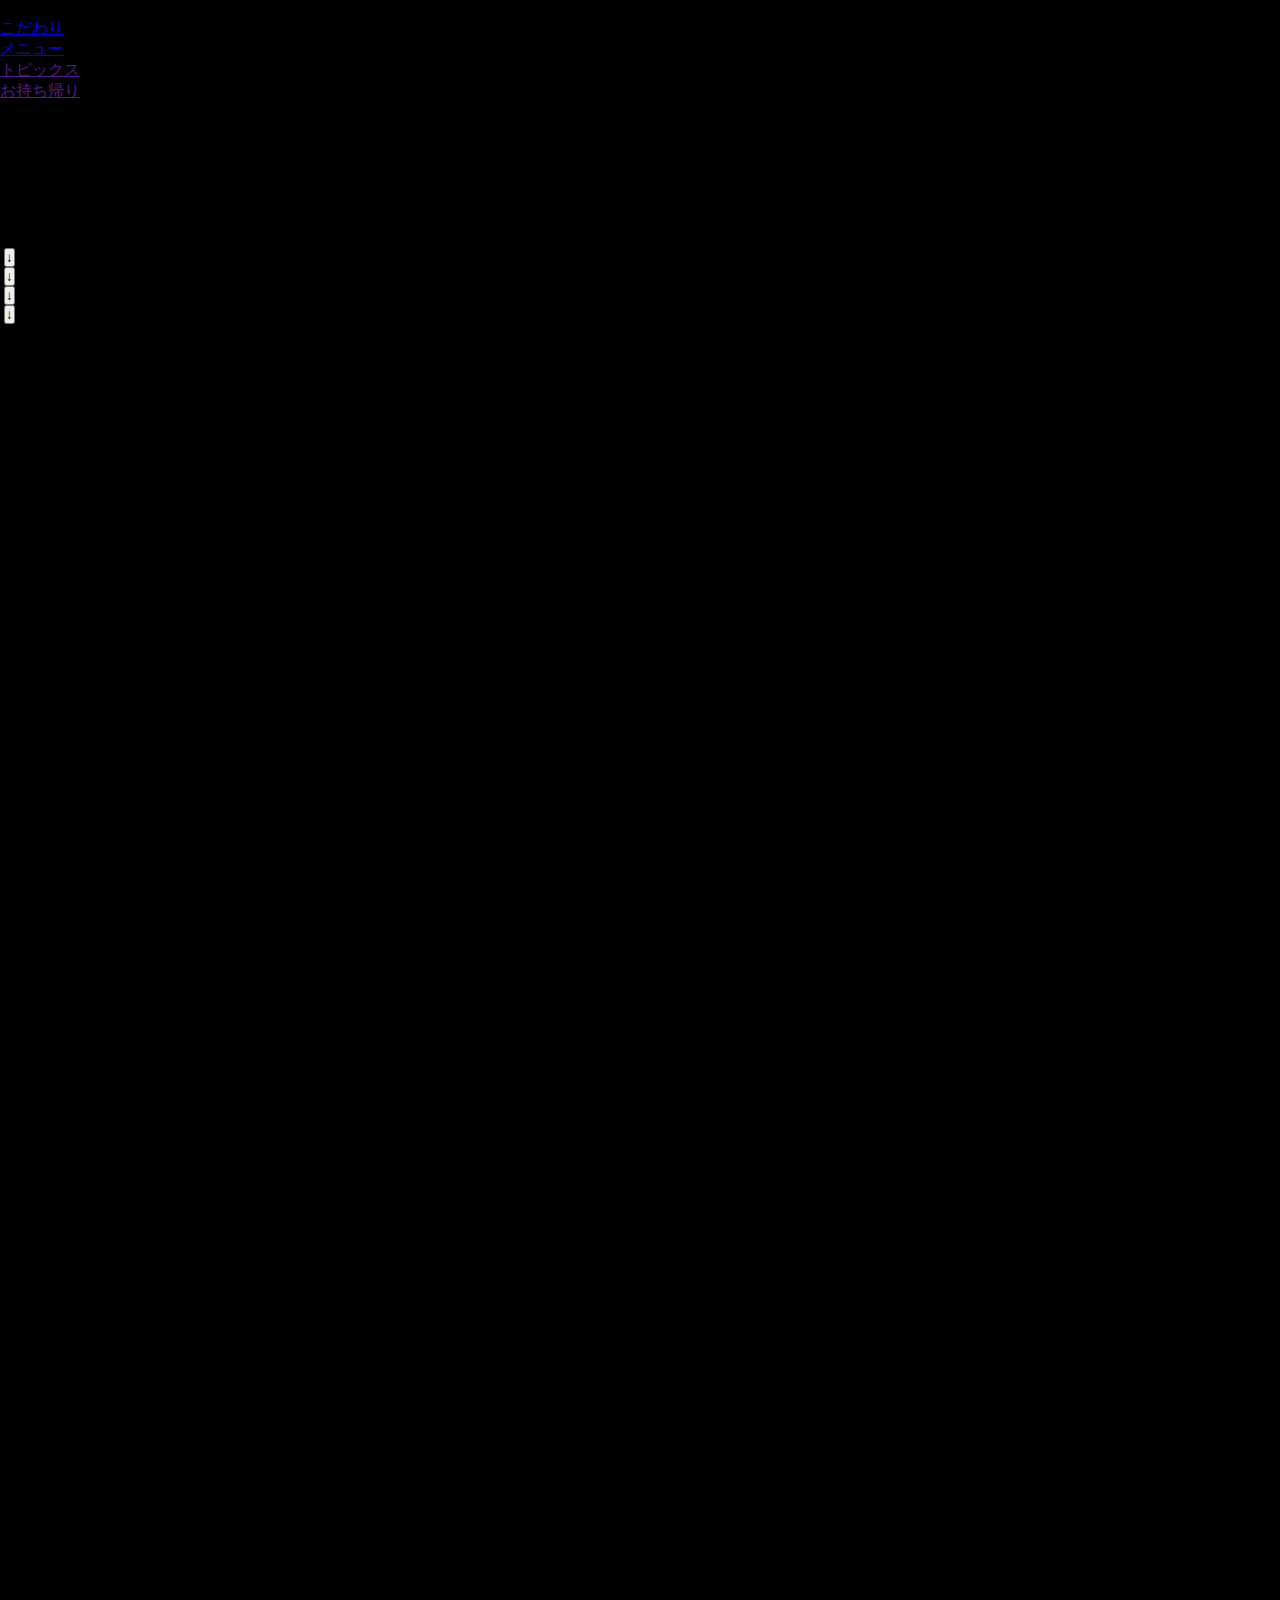
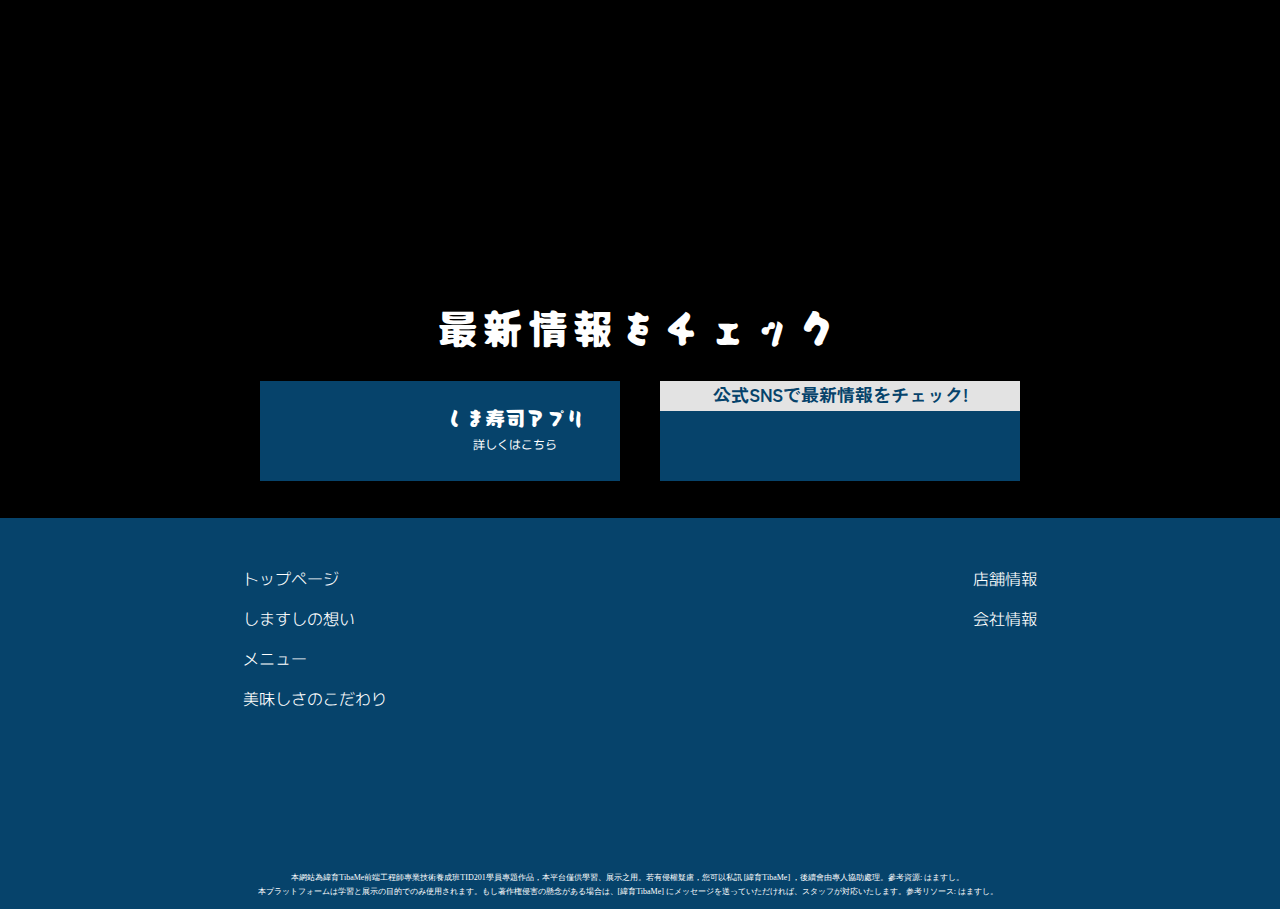
==== about.html @ 6aa6ba9a "更新所有頁面footer" ====
<!DOCTYPE html>
<html lang="en">
  <head>
    <style>
      body {
        background-color: #000000;
      }
    </style>
    <link rel="stylesheet" href="./css/header.css" />
    <link rel="stylesheet" href="./css/footer.css" />
    <link rel="stylesheet" href="./css/about.css" />

    <link rel="preconnect" href="https://fonts.googleapis.com" />
    <link rel="preconnect" href="https://fonts.gstatic.com" crossorigin />
    <link
      href="https://fonts.googleapis.com/css2?family=Potta+One&display=swap"
      rel="stylesheet"
    />
    <link rel="preconnect" href="https://fonts.googleapis.com" />
    <link rel="preconnect" href="https://fonts.gstatic.com" crossorigin />
    <link
      href="https://fonts.googleapis.com/css2?family=Murecho:wght@300&family=Zen+Kaku+Gothic+Antique:wght@300;400;700;900&display=swap"
      rel="stylesheet"
    />
    <script src="./js/jquery-3.7.1.js"></script>
    <script src="./js/script.js"></script>
    <meta charset="UTF-8" />
    <meta name="viewport" content="width=device-width, initial-scale=1.0" />
    <title>Simasushi_about</title>
  </head>
  <body>
    <header>
      <nav>
        <div class="leftNav">
          <a href="./index.html" class="logo">
            <img src="./assets/logo/logo.jpg" alt="" width="85px" />
          </a>
          <ul>
            <a href="./about.html"> <li>こだわり</li></a>
            <a href="./menu.html"> <li>メニュー</li></a>
            <a href=""><li>トピックス</li></a>
            <a href=""><li>お持ち帰り</li></a>
          </ul>
        </div>
        <div class="rightNav">
          <ul>
            <li>問い合わせ</li>
            <li>採用情報</li>
          </ul>
        </div>
      </nav>
    </header>
    <!-- --------------header---------------- -->
    <!-- --------------mainImg---------------- -->

    <div class="mainImg">
      <div class="wrapper">
        <div class="mainImgContent">
          <div class="h3">選んだ一品を<br />じっくり味わえます</div>
        </div>
        <img src="./assets/kodawari/main1.png" alt="" class="img1" />
        <img src="./assets/kodawari/main2.png" alt="" class="img2" />
        <img src="./assets/kodawari/main3.png" alt="" class="img3" />
        <img src="./assets/kodawari/main4.png" alt="" class="img4" />
        <img src="./assets/kodawari/main5.png" alt="" class="img5" />
      </div>
    </div>

    <!-- --------------kodawari---------------- -->

    <div class="korawari">
      <div class="wrapper">
        <h1>しますしのこだわり</h1>

        <div class="korawariContainer">
          <div class="fourBox">
            <div class="buttonDown">
              <img
                src="./assets/index/sec4_1.png"
                alt=""
                class="tennaicyouri"
              />
              <button>↓</button>
            </div>
            <div class="buttonDown">
              <img src="./assets/index/sec4_2.png" alt="" class="neta" />
              <button>↓</button>
            </div>
            <div class="buttonDown">
              <img src="./assets/index/sec4_3.png" alt="" class="syari" />
              <button>↓</button>
            </div>
            <div class="buttonDown">
              <img src="./assets/index/sec4_4.png" alt="" class="syouyu" />
              <button>↓</button>
            </div>
          </div>
        </div>
      </div>
    </div>

    <!-- --------------introduction---------------- -->

    <div class="introduction">
      <h1>ネタ</h1>
      <div class="introductionSec1">
        <div class="introductionNeta">
          <video src="./assets/kodawari/maguro.mp4" muted autoplay loop></video>
          <div class="netaContainer">
            <div class="netaContent">
              <h4>絶妙な舌触りと濃厚な旨味！</h4>
              <p>
                はま寿司のまぐろは主に40kg以上の天然素材を使用。<br />そのとろりとした絶妙な舌触りと濃厚な旨味は、はま寿司自慢のネタです。<br />海水と同じ塩分濃度の水でじっくり解凍することで旨味を逃しません。<br />まぐろ本来の味をさらに際立たせ、お客さまに存分に味わっていただける<br />よう、
                ご提供するまでの工程でさまざまな工夫を凝らしています。
              </p>
            </div>
            <img
              src="./assets/kodawari/sec2_maguro.png"
              alt=""
              class="maguro"
            />
            <img
              src="./assets/kodawari/sec2_contentBg.png"
              alt=""
              class="pattenBg"
            />
          </div>
        </div>
      </div>

      <div class="introductionSec2">
        <div class="introductionNeta2">
          <video src="./assets/kodawari/salmon.mp4" muted autoplay loop></video>
          <div class="netaContainer2">
            <div class="netaContent2">
              <h4>鮮度抜群のサーモンピンクが食欲をそそる</h4>
              <p>
                大型で脂乗りの良いアトランティックサーモンは看板ネタの一つ。鮮やかな身は、口に含むと舌の上でとろけるかのようになめらか。はま寿司では旨味を逃さないよう氷水解凍した身を毎日店内で1枚ずつカットすることで、お客さまにサーモン特有のコクと旨味を存分にお楽しみいただけるよう努めています。
              </p>
            </div>
            <img src="./assets/kodawari/sec2_samon.png" alt="" class="samon" />
            <img
              src="./assets/kodawari/sec2_contentBg2.png"
              alt=""
              class="pattenBg"
            />
          </div>
        </div>
      </div>
    </div>

    <!-- --------------introduction2--------------- -->

    <div class="introduction2">
      <h1>シャリ</h1>
      <div class="introductionSyari">
        <video src="./assets/kodawari/shari.mp4" muted autoplay loop></video>
        <div class="syariContainer">
          <div class="syariContent">
            <p>
              しま寿司のシャリは100％国産米を使用。北海道産昆布と一緒にふっくら炊き上げたごはんに、シャリに良く合う米酢と、熟成酒粕を使用した粕酢など３種の酢をブレンド。まるでシルクのようにつややかで、一粒一粒がピンと立ったはま寿司特製シャリのできあがりです。各店舗ではお客さまにいつでも最高のお寿司をご賞味いただけるよう、１日3回ほどに分けてシャリを用意しています。
            </p>
          </div>
          <img
            src="./assets/kodawari/sec2_contentBg3.png"
            alt=""
            class="syariBg"
          />
        </div>
      </div>
    </div>

    <div class="introduction2">
      <h1>厳選醤油</h1>
      <div class="introductionSyari">
        <video src="./assets/kodawari/soysouce.mp4" muted autoplay loop></video>
        <div class="syariContainer">
          <div class="syariContent">
            <p>
              ひとつのネタが持つ多彩な味の広がりを、お客さまの好みやその日の気分に合わせて楽しんでいただきたい。
              そんな思いから、はま寿司では選べる５種類の醤油をご用意。創業120年を超える老舗醤油メーカー〈サンビシ〉によって、お寿司の味をより一層引き立てるために醸造された特別な醤油です。
            </p>
          </div>
          <img
            src="./assets/kodawari/sec2_contentBg4.png"
            alt=""
            class="syariBg"
          />
        </div>
      </div>
    </div>

    <!-- --------------cookInStore---------------- -->

    <div class="cookInStore">
      <h1>店内調理</h1>
      <div class="cookInStoreContainer">
        <div class="cutAndFireSec">
          <div class="cut">
            <div class="title">
              <div class="titleContent">店内切り</div>
              <img
                src="./assets/kodawari/sec3_h1Box.png"
                alt=""
                class="cuttitle"
              />
            </div>
            <img src="./assets/kodawari/cyouriBg.png" alt="" class="cutBg" />
            <div class="cutContent">
              鮮度を損なわないために、素材は店内でカット。また、素材ごとに厚さを変えることで、それぞれのネタを最もおいしく味わえるよう工夫しています。
            </div>
          </div>

          <div class="fire">
            <div class="title">
              <div class="titleContent">店内炙り</div>
              <img
                src="./assets/kodawari/sec3_h1Box.png"
                alt=""
                class="firetitle"
              />
            </div>
            <img src="./assets/kodawari/cyouriBg.png" alt="" class="fireBg" />
            <div class="fireContent">
              ネタを火であぶることで風味を加える「炙り」も、はま寿司では店内で。2秒～8秒と、各ネタに最適な炙り時間を1秒単位で定めています。
            </div>
          </div>
        </div>

        <div class="steamAndFriedSec">
          <div class="steam">
            <div class="title">
              <div class="titleContent">店内蒸し</div>
              <img
                src="./assets/kodawari/sec3_h1Box.png"
                alt=""
                class="steamtitle"
              />
            </div>
            <img src="./assets/kodawari/cyouriBg.png" alt="" class="steamBg" />
            <div class="steamContent">
              お寿司のお供にぴったりの茶わん蒸しもはま寿司では店内で調理。一つひとつ店内で蒸しているので、いつでもできたての味をお楽しみいただけます。
            </div>
          </div>

          <div class="fried">
            <div class="title">
              <div class="titleContent">店内揚げ</div>
              <img
                src="./assets/kodawari/sec3_h1Box.png"
                alt=""
                class="friedtitle"
              />
            </div>
            <img src="./assets/kodawari/cyouriBg.png" alt="" class="friedBg" />
            <div class="friedContent">
              にぎりだけでなく、うどん・そばのトッピングとして人気の天ぷらも衣作りから店内調理。黄金色の衣とサクッとした食感はできたての証です。
            </div>
          </div>
        </div>
      </div>
    </div>

    <!-- --------------finalImg---------------- -->

    <div class="final">
      <div class="finalBox">
        <div class="finalContent">
          <p>
            お客さまの笑顔のために。<br />しま寿司は今日も全国のお店で、<br />おいしさへの取り組みを続けています。<br />皆さまのご来店をお待ちしています。
          </p>
        </div>
      </div>
    </div>

    <!-- --------------footer---------------- -->

    <div class="newsCheck">
      <h1>最新情報をチェック</h1>
      <div class="container">
        <div class="leftBox">
          <img src="./assets/footer/phone.png" alt="" />
          <p>
            しま寿司アプリ<span style="font-size: 12px; font-family: Murecho"
              ><br />
              詳しくはこちら</span
            >
          </p>
        </div>
        <div class="rightBox">
          <h2>公式SNSで最新情報をチェック!</h2>
          <div class="img">
            <img src="./assets/footer/icon_twitter.png" alt="" />
            <img src="./assets/footer/icon_instagram.png" alt="" />
            <img src="./assets/footer/icon_youtube.png" alt="" />
          </div>
        </div>
      </div>
    </div>

    <footer>
      <div class="imgLeft">
        <img src="./assets/footer/patten_1020px_left.png" alt="" />
      </div>
      <div class="imgRight">
        <img src="./assets/footer/patten_1020px_right.png" alt="" />
      </div>
      <div class="bgImg"></div>
      <div class="container">
        <div class="contentLeft">
          <ul>
            <li>トップページ</li>
            <li>しますしの想い</li>
            <li>メニュー</li>
            <li>美味しさのこだわり</li>
          </ul>
        </div>
        <div class="contentRight">
          <ul>
            <li>店舗情報</li>
            <li>会社情報</li>
          </ul>
          <div class="goToTop">
            <img src="./assets/footer/go to top_1small.png" alt="" />
            <img src="./assets/footer/go to top_2small.png" alt="" />
          </div>
        </div>
      </div>

      <div class="copyright">
        <p>
          本網站為緯育TibaMe前端工程師專業技術養成班TID201學員專題作品，本平台僅供學習、展示之用。若有侵權疑慮，您可以私訊
          [緯育TibaMe] ，後續會由專人協助處理。參考資源: はますし。<br />
          本プラットフォームは学習と展示の目的でのみ使用されます。もし著作権侵害の懸念がある場合は、[緯育TibaMe]
          にメッセージを送っていただければ、スタッフが対応いたします。参考リソース:
          はますし。
        </p>
      </div>
    </footer>
  </body>
</html>
---- css/footer.css ----
* {
  padding: 0;
  margin: 0;
  box-sizing: border-box;
}
ul li {
  list-style: none;
}

footer {
  background-color: #06436b;
  display: flex;
  flex-direction: column;
  align-items: center;
  width: 100%;
  height: 391px;
  position: relative;
  margin-top: 20px;
  overflow: hidden;
}

.copyright {
  color: #fff;
  text-align: center;
  font-family: "Noto Sans";
  font-size: 8px;
  font-style: normal;
  font-weight: 400;
  line-height: 14px;
  display: flex;
  margin-top: auto;
  margin-bottom: 10px;
  min-width: 800px;
  margin-left: 35px;
}
footer .container {
  display: flex;
  justify-content: space-between;
  width: 62%;
  min-width: 700px;
  height: 240px;
  margin-top: 40px;
  /* background-color: #a4a4a4; */
  color: #fff;
  font-family: "Murecho", sans-serif;
  font-optical-sizing: auto;
  font-weight: 300;
  font-style: normal;
  line-height: 250%;
}

.imgLeft,
.imgRight {
  position: absolute;
  top: 0px;
  z-index: 2;
  transition: transform 1s ease;
}

.imgLeft {
  left: -4%;
}
.imgRight {
  right: -4%;
}

.imgLeft img,
.imgRight img {
  width: 520px;
}

.bgImg {
  background-image: url(../assets/footer/footer\ logo.png);
  width: 100%;
  height: 391px;
  background-position: center;
  background-repeat: no-repeat;
  background-size: cover;
  position: absolute;
  /* top: -10px; */
  z-index: 1;
}
.goToTop img {
  width: 202px;
  /* height: 167px; */
  z-index: 1;
  position: absolute;
  top: 35%;
  left: 66%;
}
.newsCheck {
  width: 800px;
  height: 220px;
  /* background-color: #989898; */
  margin: auto;
  display: flex;
  flex-direction: column;
  align-items: center;
  color: #fff;
  font-family: "Potta One";
  z-index: 500;
}
.newsCheck h1 {
  color: #ffffff;
  font-family: "Potta One";
  font-size: 40px;
  font-style: normal;
  font-weight: 400;
  letter-spacing: 4.8px;
  margin-top: 20px;
  margin-bottom: 5px;
  z-index: 500;
}
.newsCheck .container {
  width: 800px;
  display: flex;
  justify-content: space-around;
  margin-top: 20px;
  z-index: 500;
}
.newsCheck .leftBox {
  width: 360px;
  height: 100px;
  display: flex;
  justify-content: end;

  background-color: #06436b;
  position: relative;
}
.newsCheck .leftBox p {
  font-size: 20px;
  margin: auto;
  margin-left: 185px;
  text-align: center;
  line-height: 100%;
  font-family: "Potta One";
}
.newsCheck .leftBox img {
  width: 110px;
  position: absolute;
  bottom: 0;
  left: 40px;
}
.newsCheck .rightBox {
  width: 360px;
  height: 100px;
  display: flex;
  flex-direction: column;
  background-color: #06436b;
  font-size: 12px;
  font-family: "Zen Kaku Gothic Antique", sans-serif;
  font-weight: 300;
  font-style: normal;
}
.newsCheck .rightBox h2 {
  background-color: #e3e3e3;
  width: 100%;
  height: 30px;
  color: #06436b;
  text-align: center;
}
.newsCheck .rightBox .img {
  margin: auto;
}
.newsCheck .rightBox .img img {
  margin: 10px;
  width: 50px;
}
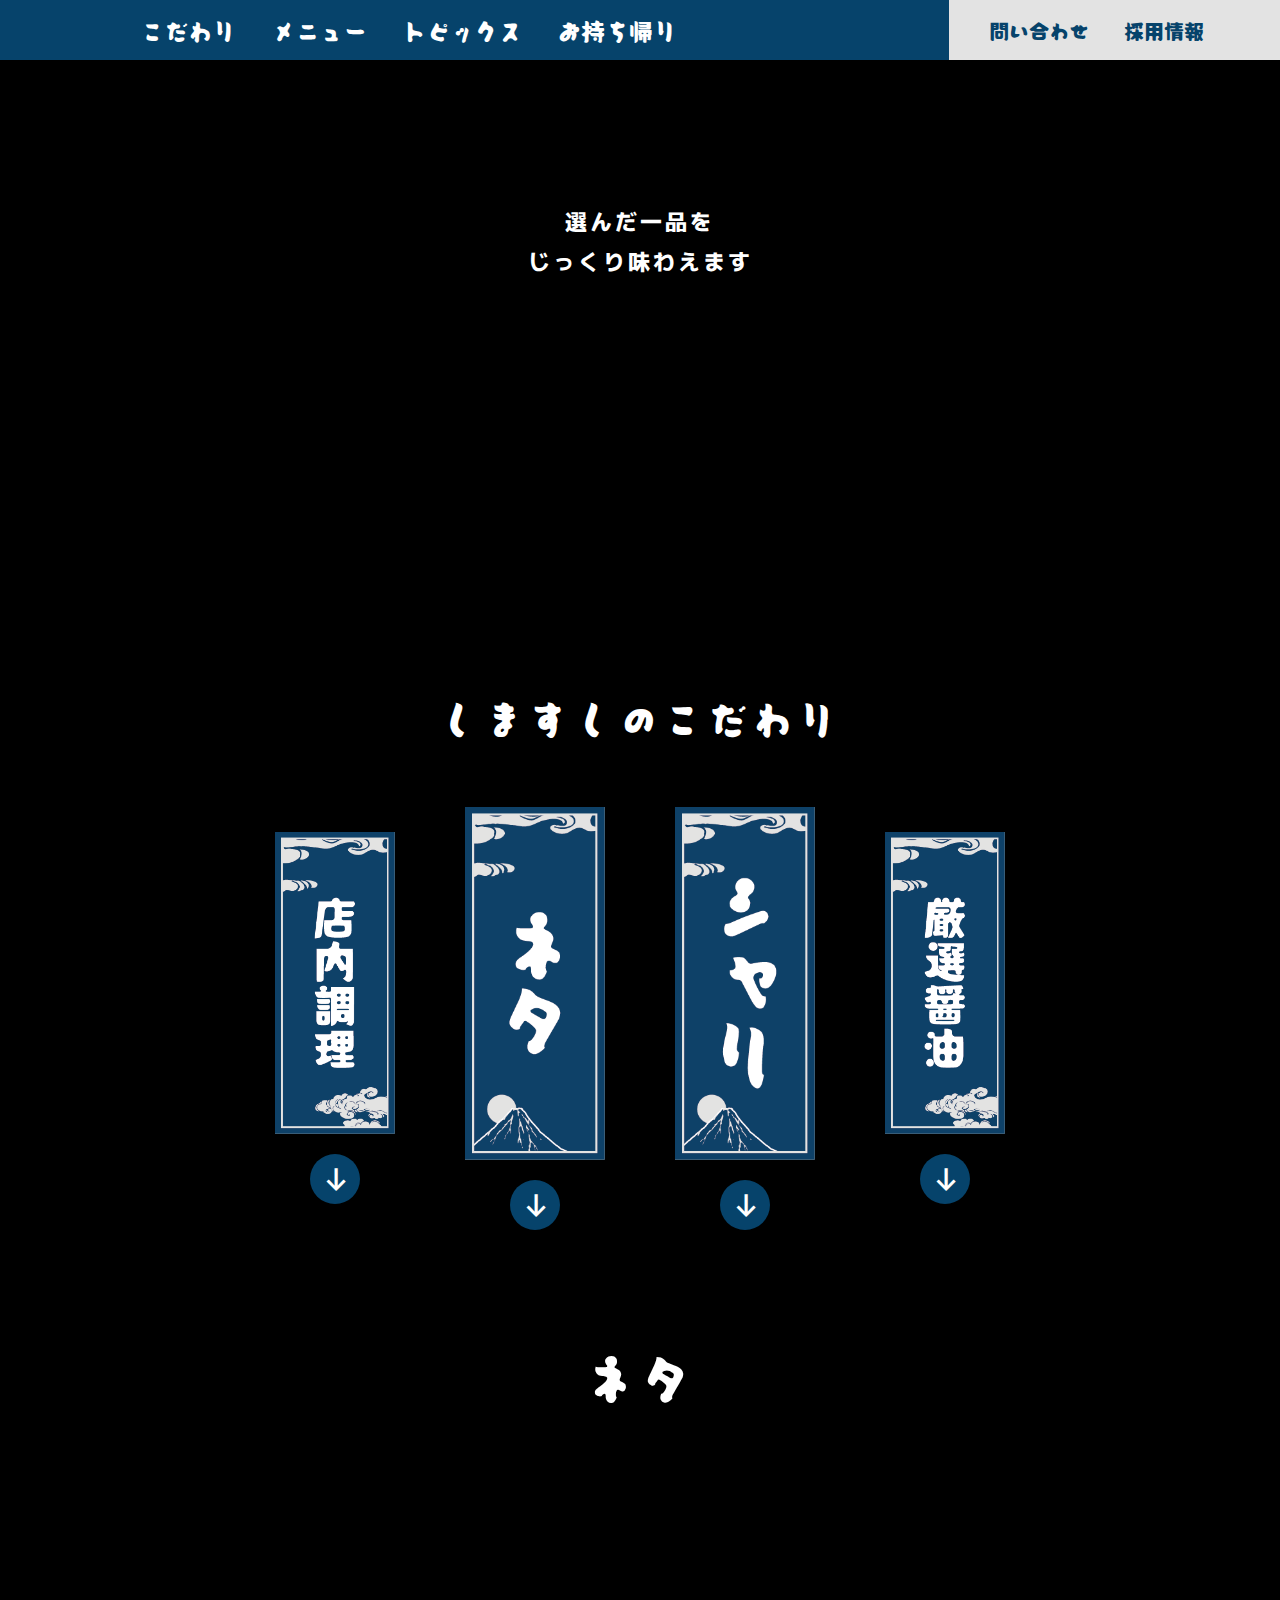
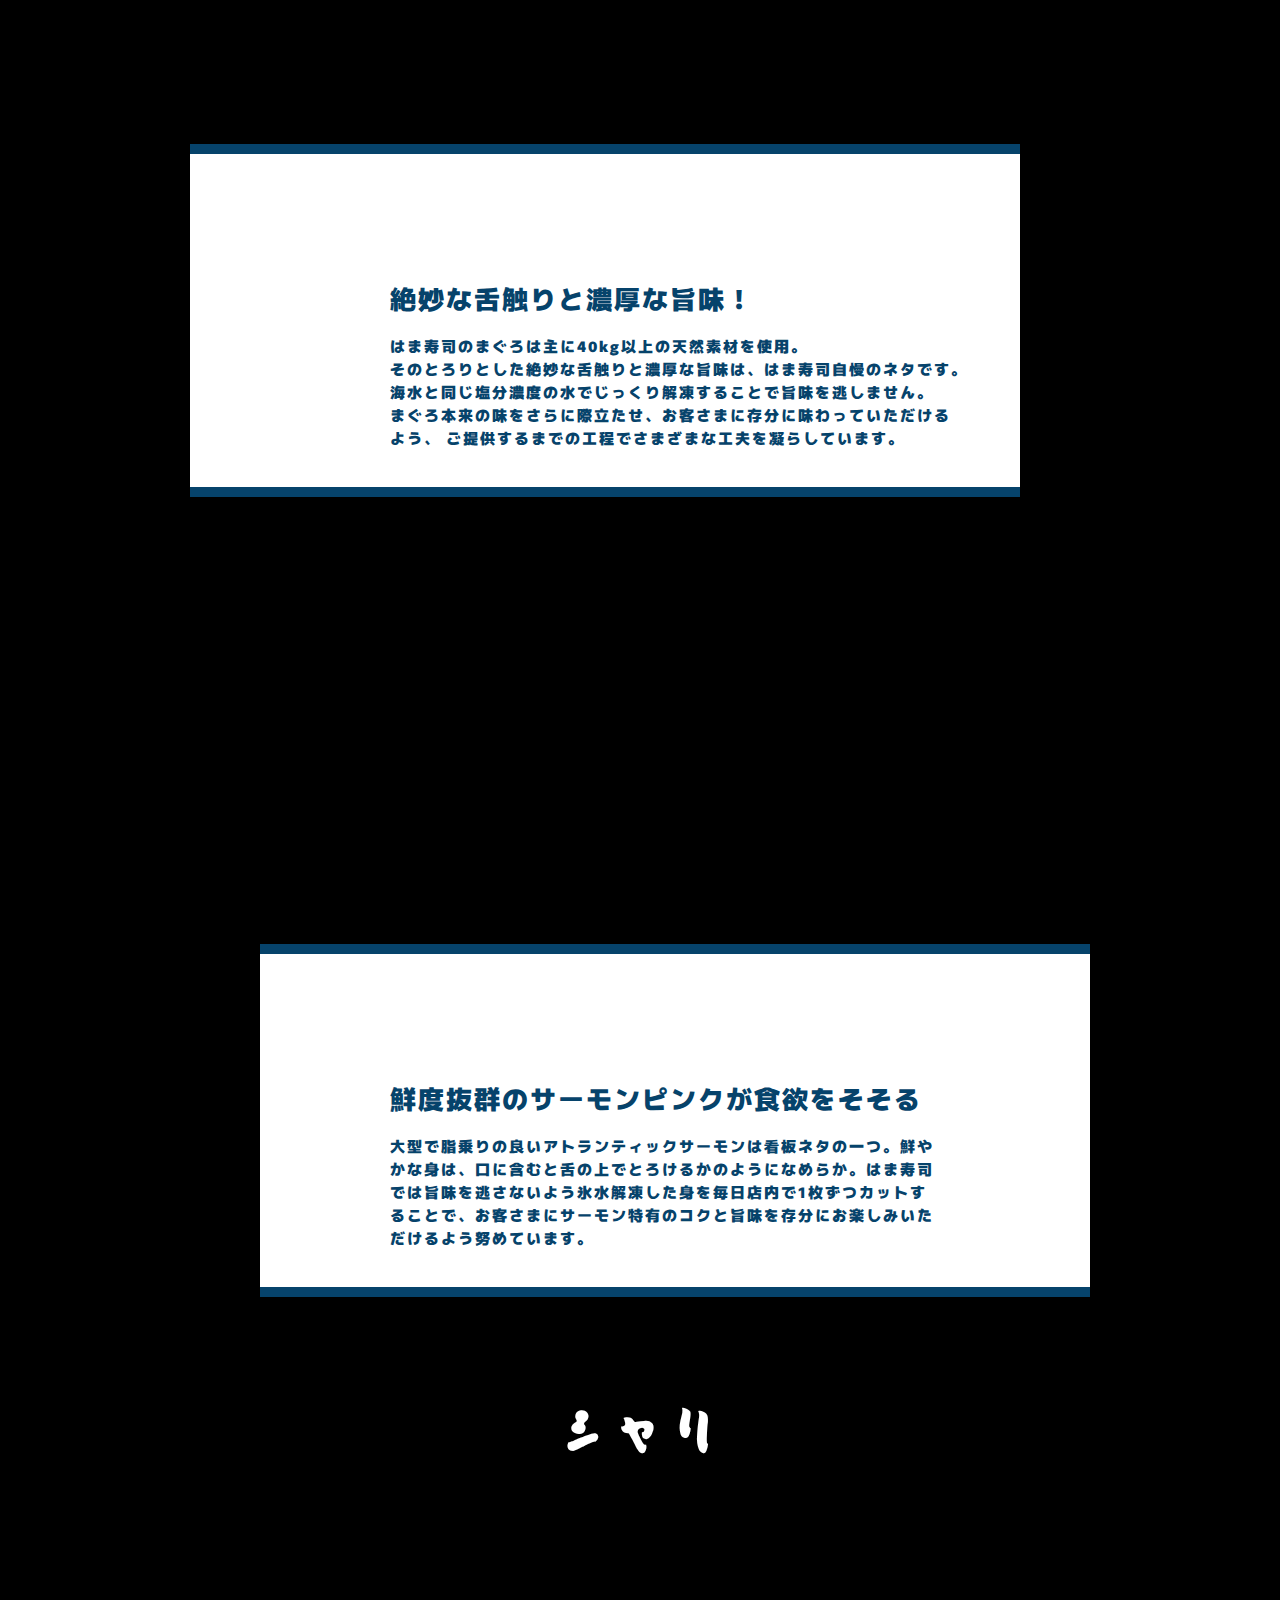
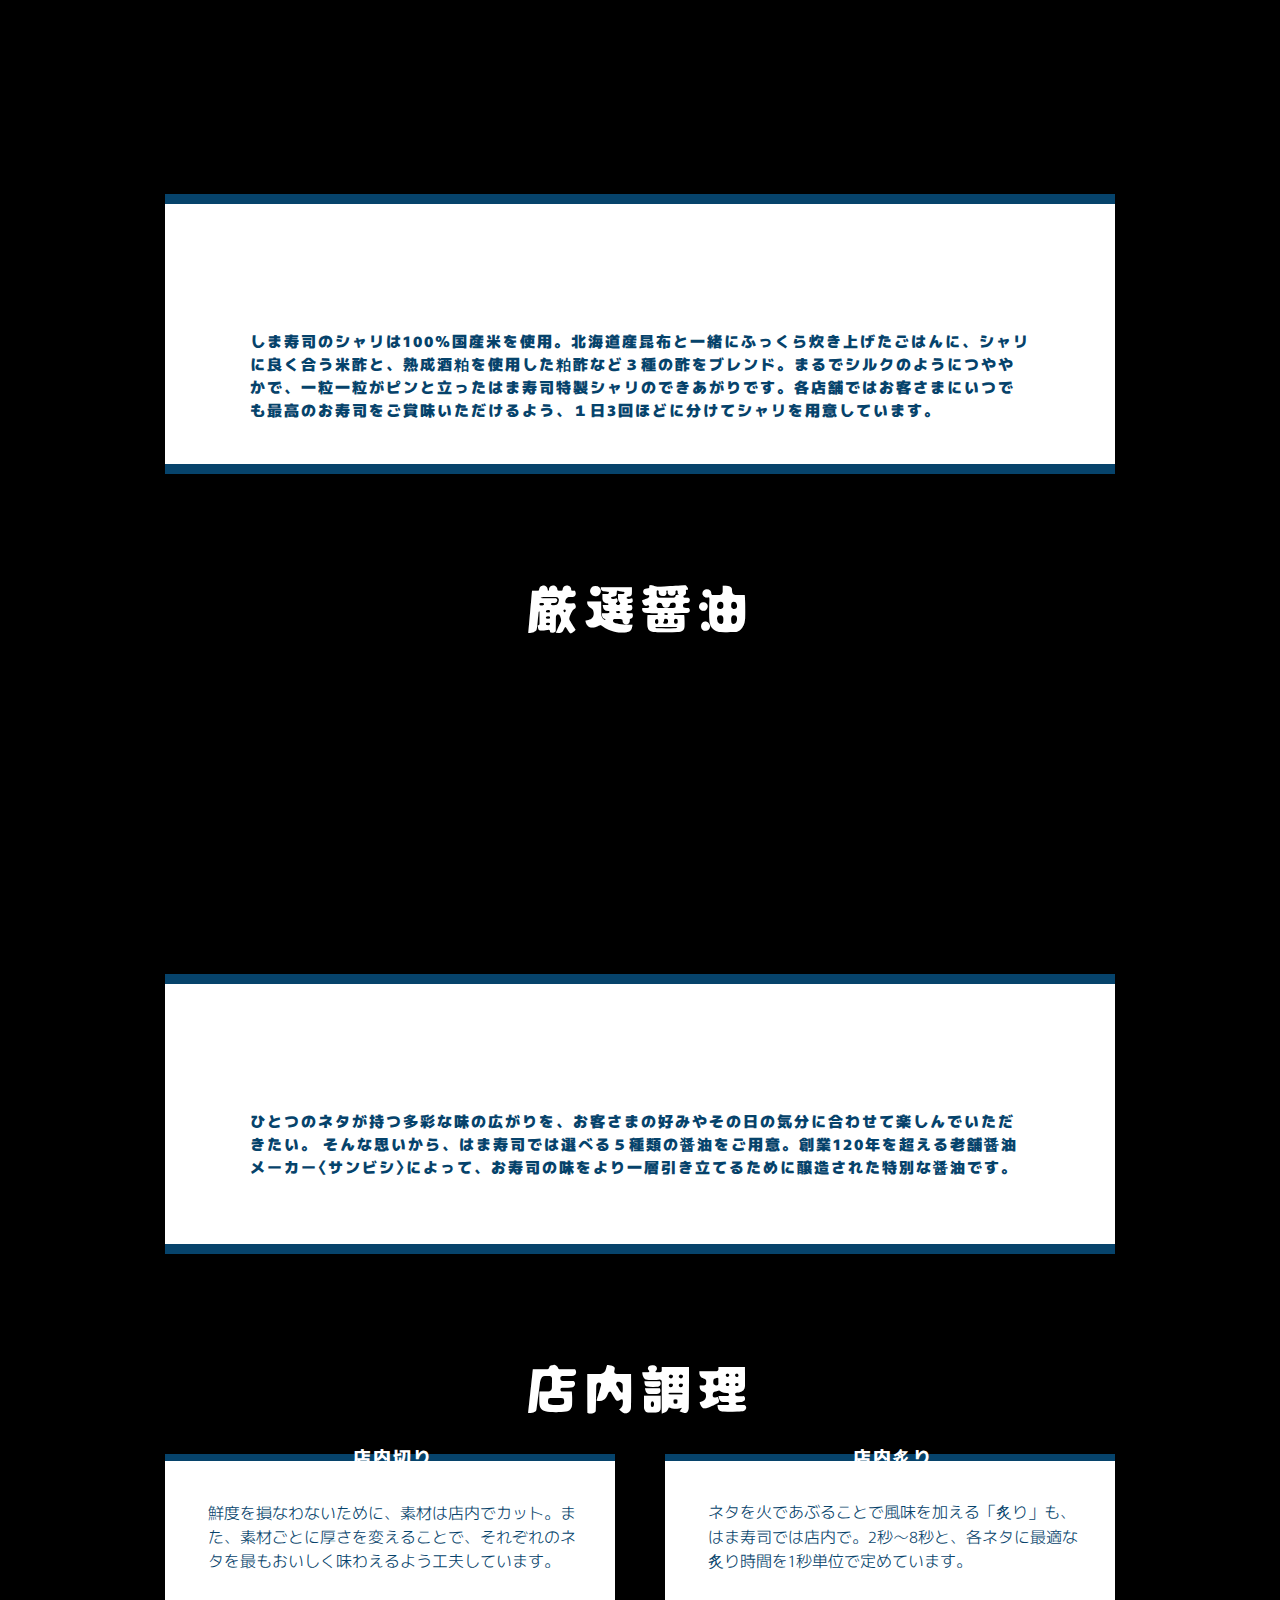
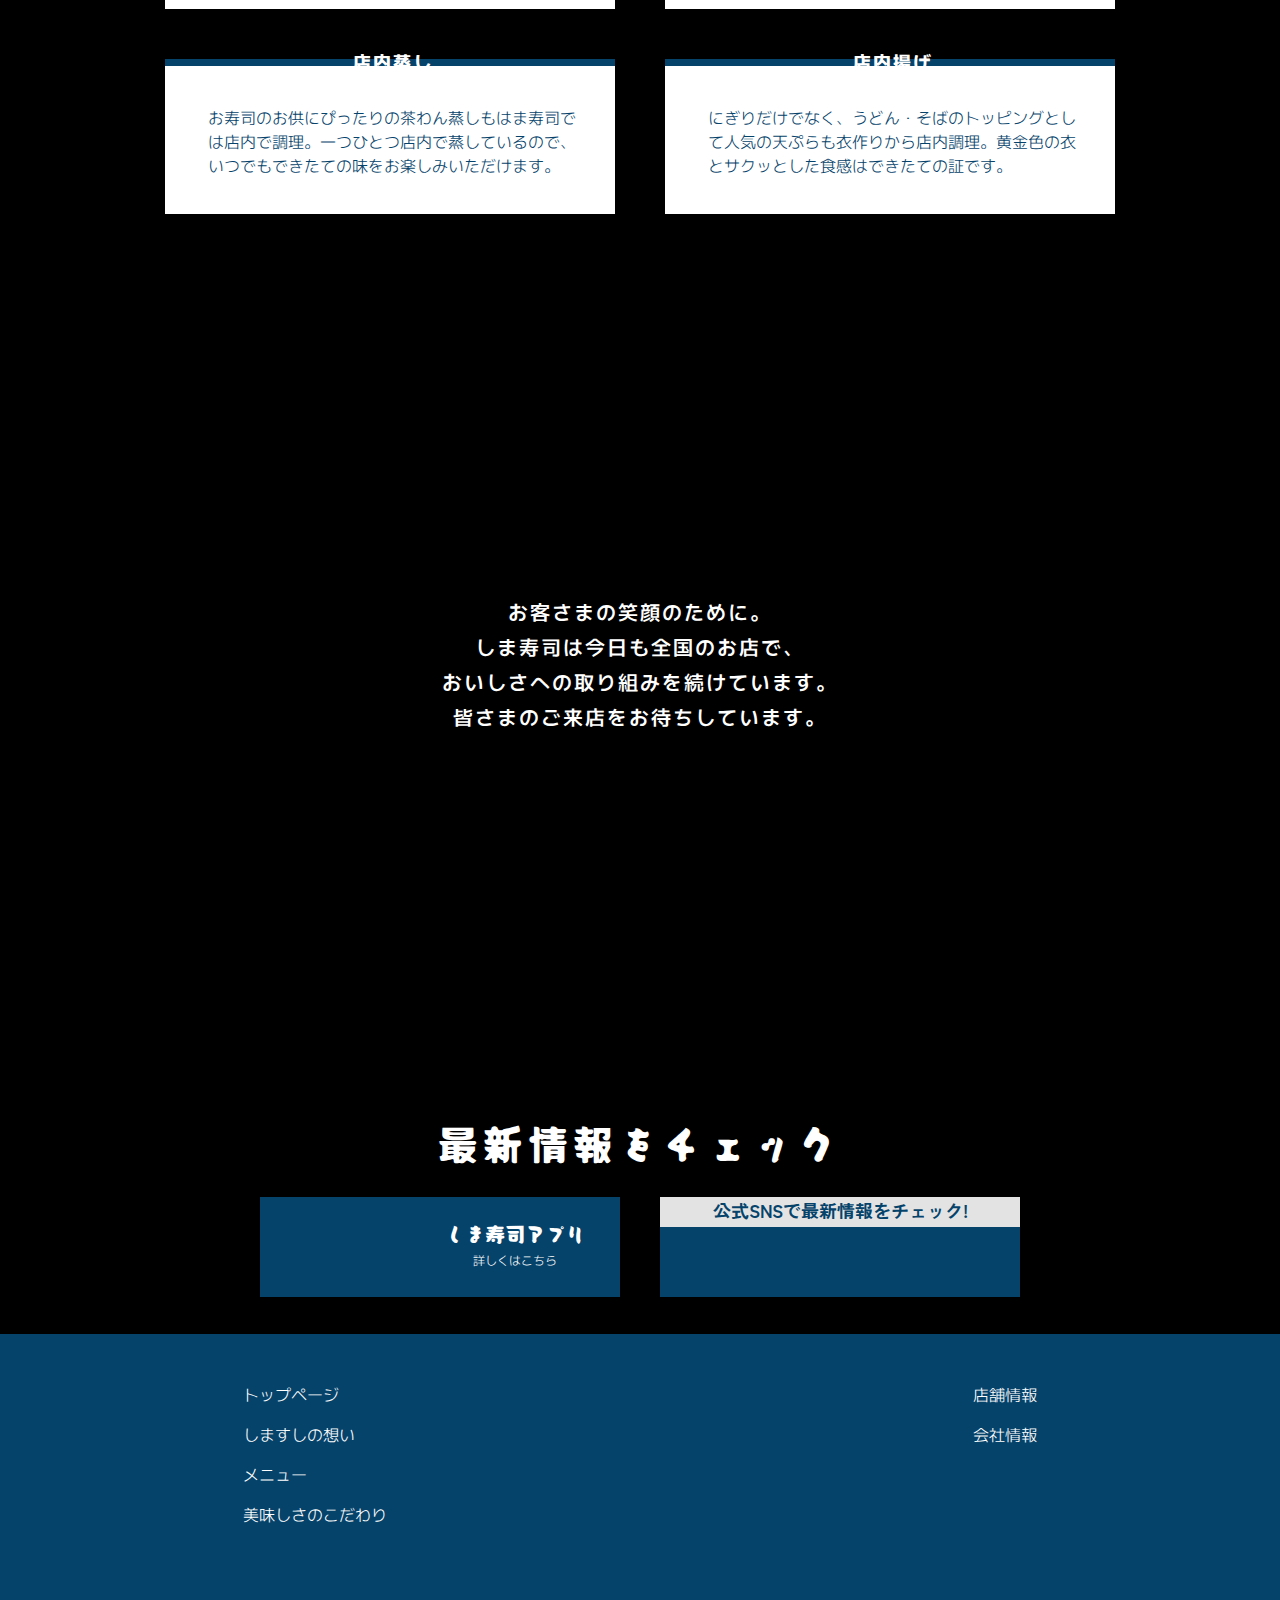
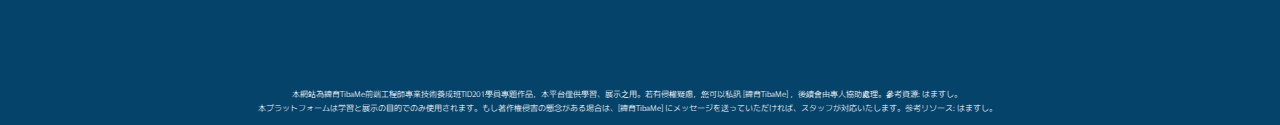
==== commit 8b4fe603: "新增首頁hover效果" ====
--- a/about.html
+++ b/about.html
@@ -95,6 +95,28 @@
               <button>↓</button>
             </div>
           </div>
+          <div class="fourBox hover">
+            <div class="buttonDown">
+              <img
+                src="./assets/index/sec4_1_hover.png"
+                alt=""
+                class="tennaicyouri"
+              />
+            </div>
+            <div class="buttonDown">
+              <img src="./assets/index/sec4_2_hover.png" alt="" class="neta" />
+            </div>
+            <div class="buttonDown">
+              <img src="./assets/index/sec4_3_hover.png" alt="" class="syari" />
+            </div>
+            <div class="buttonDown">
+              <img
+                src="./assets/index/sec4_4_hover.png"
+                alt=""
+                class="syouyu"
+              />
+            </div>
+          </div>
         </div>
       </div>
     </div>
--- a/css/header.css
+++ b/css/header.css
@@ -0,0 +1,92 @@
+* {
+  padding: 0;
+  margin: 0;
+  box-sizing: border-box;
+}
+header {
+  display: flex;
+
+  /* background-color: #06436b; */
+}
+a {
+  text-decoration: none;
+  color: inherit;
+
+  margin: 0;
+  padding: 0;
+}
+
+nav {
+  display: flex;
+  width: 100%;
+  height: 60px;
+  /* max-width: 1200px; */
+  margin: auto;
+}
+.leftNav {
+  background-color: #06436b;
+  flex: 267;
+  display: flex; /* 使用 Flexbox 來居中內容 */
+  align-items: center; /* 垂直居中 */
+  /* justify-content: flex-end; */
+  color: white; /* 文字顏色 */
+}
+.logo {
+  /* padding-left: 50px; */
+  align-self: flex-start;
+  margin-left: 10.5%;
+  z-index: 100;
+}
+
+.test {
+  background-color: #f06565;
+  width: 1200px;
+  height: 60px;
+  margin: auto;
+}
+.rightNav {
+  background-color: #e3e3e3;
+  flex: 93;
+  display: flex; /* 使用 Flexbox 來居中內容 */
+  align-items: center; /* 垂直居中 */
+  /* justify-content: center; */
+  color: #06436b; /* 文字顏色 */
+}
+nav ul {
+  display: flex;
+  list-style: none;
+  font-family: "Potta One";
+  font-size: 24px;
+  font-style: normal;
+  /* font-weight: 400; */
+  line-height: normal;
+}
+nav ul li {
+  margin-right: 35px;
+  flex-shrink: 0;
+  /* 防止容器縮小 */
+}
+
+a {
+  flex-shrink: 0;
+  /* 防止容器縮小 */
+}
+
+nav .rightNav ul li {
+  font-size: 20px;
+  cursor: pointer;
+}
+nav .rightNav ul li:first-child {
+  margin-left: 40px;
+}
+
+nav .rightNav ul li:last-child {
+  margin-right: 0;
+}
+nav ul a:first-child {
+  margin-left: 40px;
+}
+
+nav li:hover {
+  opacity: 0.75;
+}
--- a/css/footer.css
+++ b/css/footer.css
@@ -49,6 +49,15 @@
   line-height: 250%;
 }
 
+footer .container li {
+  cursor: pointer;
+  transition: all 0.2s ease;
+}
+
+footer .container li:hover {
+  opacity: 0.7;
+}
+
 .imgLeft,
 .imgRight {
   position: absolute;
@@ -58,15 +67,15 @@
 }
 
 .imgLeft {
-  left: -4%;
+  left: -20%;
 }
 .imgRight {
-  right: -4%;
+  right: -20%;
 }
 
 .imgLeft img,
 .imgRight img {
-  width: 520px;
+  width: 1020px;
 }
 
 .bgImg {
@@ -79,15 +88,41 @@
   position: absolute;
   /* top: -10px; */
   z-index: 1;
+  pointer-events: none;
 }
 .goToTop img {
-  width: 202px;
-  /* height: 167px; */
+  width: 180px;
+  cursor: pointer;
   z-index: 1;
   position: absolute;
   top: 35%;
-  left: 66%;
-}
+  left: 70%;
+}
+
+.goToTop img:nth-child(2) {
+  transform-origin: calc(50% + 25px) bottom;
+}
+
+.goToTop img:nth-child(2):hover {
+  animation: shake 0.4s ease;
+}
+
+@keyframes shake {
+  0% {
+    transform: rotate(0deg);
+  }
+  33% {
+    transform: rotate(-8deg);
+  }
+  66% {
+    transform: rotate(10deg);
+  }
+
+  100% {
+    transform: rotate(0deg);
+  }
+}
+
 .newsCheck {
   width: 800px;
   height: 220px;
@@ -126,7 +161,14 @@
 
   background-color: #06436b;
   position: relative;
-}
+  cursor: pointer;
+  transition: all 0.2s ease;
+}
+
+.newsCheck .leftBox:hover {
+  background-color: #1d5377;
+}
+
 .newsCheck .leftBox p {
   font-size: 20px;
   margin: auto;
@@ -141,6 +183,7 @@
   bottom: 0;
   left: 40px;
 }
+
 .newsCheck .rightBox {
   width: 360px;
   height: 100px;
@@ -165,4 +208,10 @@
 .newsCheck .rightBox .img img {
   margin: 10px;
   width: 50px;
-}
+  cursor: pointer;
+  transition: all 0.2s ease;
+}
+
+.newsCheck .rightBox img:hover {
+  opacity: 0.7;
+}
--- a/css/about.css
+++ b/css/about.css
@@ -0,0 +1,463 @@
+* {
+  margin: 0;
+  padding: 0;
+  box-sizing: border-box;
+}
+p {
+  color: #fff;
+  font-family: "Murecho", sans-serif;
+  font-optical-sizing: auto;
+  font-weight: 300;
+  font-style: normal;
+}
+
+h1 {
+  color: #ffffff;
+  font-family: "Potta One";
+  font-size: 40px;
+  font-style: normal;
+  font-weight: 400;
+  letter-spacing: 4.8px;
+  text-align: center;
+
+  margin-bottom: 30px;
+}
+
+/* -------------mainImg--------------- */
+
+.mainImg .wrapper {
+  position: relative;
+
+  height: 579px;
+  margin-bottom: 50px;
+}
+
+.mainImg .img1,
+.img2,
+.img3,
+.img4,
+.img5 {
+  width: 100%;
+  height: auto;
+  position: absolute;
+}
+.mainImgContent {
+  position: absolute;
+  transform: translate(-50%);
+  top: 140px;
+  left: 50%;
+  color: #fff;
+  text-align: center;
+  z-index: 100;
+
+  font-family: "Murecho", sans-serif;
+  font-optical-sizing: auto;
+  font-weight: 700;
+  font-size: 22px;
+  letter-spacing: 3px;
+  line-height: 40px;
+}
+
+/* -------------kodawari--------------- */
+
+.korawari .wrapper {
+  width: 1035px;
+  height: 650px;
+  /* background-color: #cdcdcd; */
+  margin: auto;
+  position: relative;
+}
+
+.korawari .korawariContainer {
+  display: flex;
+  flex-direction: column;
+  align-items: center;
+  margin-top: 60px;
+}
+
+.korawari .fourBox {
+  position: relative;
+  width: 800px;
+  display: flex;
+  justify-content: space-around;
+  align-items: center;
+  z-index: 5;
+}
+.korawari .fourBox.hover {
+  position: absolute;
+  z-index: 1;
+}
+
+.korawari .fourBox img {
+  transition: all 0.2s ease;
+}
+
+.korawari .fourBox img:hover {
+  opacity: 0;
+}
+
+.neta,
+.syari {
+  width: 140px;
+  cursor: pointer;
+}
+.tennaicyouri,
+.syouyu {
+  width: 120px;
+  cursor: pointer;
+}
+
+.korawariContainer .buttonDown {
+  display: flex;
+  flex-direction: column;
+  align-items: center;
+}
+
+.korawariContainer .buttonDown button {
+  width: 50px;
+  height: 50px;
+  background-color: #06436b;
+  border-radius: 50%;
+  border: transparent;
+  cursor: pointer;
+  color: #fff;
+  font-family: "Murecho", sans-serif;
+  font-optical-sizing: auto;
+  font-style: normal;
+  font-size: 32px;
+  font-weight: 600;
+  display: flex;
+  justify-content: center;
+  padding-bottom: 10px;
+  padding-left: 2px;
+  margin-top: 20px;
+  transition: all 0.2s ease;
+}
+
+.korawari .fourBox .buttonDown:hover button {
+  background-color: #e3e3e3;
+  color: #06436b;
+  transform: translateY(10px);
+}
+
+/* ----------introduction------------ */
+
+.introduction {
+  width: 100%;
+  height: 1650px;
+}
+
+.introductionSec1 {
+  height: 800px;
+}
+
+.introduction h1 {
+  width: 100%;
+  font-size: 52px;
+}
+
+.introductionNeta {
+  max-width: 900px;
+
+  margin: auto;
+  display: flex;
+  flex-direction: column;
+  position: relative;
+}
+
+.introductionNeta video {
+  width: 700px;
+  margin-left: auto;
+  z-index: 100;
+}
+
+.netaContainer {
+  width: 830px;
+  height: 353px;
+  background-color: #ffffff;
+  position: absolute;
+  margin-right: auto;
+  top: 300px;
+  border-top: #06436b solid 10px;
+  border-bottom: #06436b solid 10px;
+}
+
+.netaContainer .maguro {
+  width: 70px;
+  position: absolute;
+  left: 57px;
+  top: 110px;
+}
+
+.netaContainer .pattenBg {
+  width: 830px;
+  position: absolute;
+}
+
+.netaContent h4 {
+  color: #06436b;
+  font-family: "Murecho", sans-serif;
+  font-optical-sizing: auto;
+  font-style: normal;
+  font-size: 26px;
+  font-weight: 900;
+  letter-spacing: 2px;
+  position: absolute;
+  z-index: 110;
+  top: 125px;
+  left: 200px;
+}
+
+.netaContent p {
+  color: #06436b;
+  font-family: "Murecho", sans-serif;
+  font-optical-sizing: auto;
+  font-style: normal;
+  font-size: 15px;
+  font-weight: 900;
+  letter-spacing: 2px;
+  position: absolute;
+  line-height: 23px;
+  z-index: 110;
+  top: 180px;
+  left: 200px;
+}
+
+/* --------introductionNeta2-------- */
+
+.introductionNeta2 {
+  max-width: 900px;
+  /* height: 700px; */
+  margin: auto;
+  display: flex;
+  flex-direction: column;
+  position: relative;
+}
+
+.introductionNeta2 video {
+  width: 700px;
+  margin-right: auto;
+  z-index: 100;
+}
+
+.introductionNeta2 .netaContainer2 {
+  width: 830px;
+  height: 353px;
+  background-color: #ffffff;
+  position: absolute;
+  right: 0;
+  top: 300px;
+  border-top: #06436b solid 10px;
+  border-bottom: #06436b solid 10px;
+}
+
+.netaContainer2 .samon {
+  width: 70px;
+  position: absolute;
+  right: 57px;
+  top: 110px;
+}
+
+.netaContainer2 .pattenBg {
+  width: 830px;
+  position: absolute;
+}
+
+.netaContent2 h4 {
+  color: #06436b;
+  font-family: "Murecho", sans-serif;
+  font-optical-sizing: auto;
+  font-style: normal;
+  font-size: 26px;
+  font-weight: 900;
+  letter-spacing: 2px;
+  position: absolute;
+  z-index: 110;
+  top: 125px;
+  left: 130px;
+}
+
+.netaContent2 p {
+  color: #06436b;
+  font-family: "Murecho", sans-serif;
+  font-optical-sizing: auto;
+  font-style: normal;
+  font-size: 15px;
+  font-weight: 900;
+  letter-spacing: 2px;
+  position: absolute;
+  line-height: 23px;
+  z-index: 110;
+  top: 180px;
+  left: 130px;
+  width: 550px;
+}
+
+/* ------------introduction2------------ */
+
+.introduction2 {
+  height: 780px;
+}
+
+.introduction2 h1 {
+  width: 100%;
+  font-size: 52px;
+}
+
+.introductionSyari {
+  display: flex;
+  justify-content: center;
+  position: relative;
+}
+
+.introductionSyari video {
+  width: 700px;
+  z-index: 100;
+}
+
+.syariContainer {
+  width: 950px;
+  height: 280px;
+  background-color: #ffffff;
+  position: absolute;
+
+  top: 300px;
+  border-top: #06436b solid 10px;
+  border-bottom: #06436b solid 10px;
+}
+
+.syariContainer .syariBg {
+  width: 950px;
+  position: absolute;
+}
+
+.syariContent {
+  display: flex;
+  justify-content: center;
+}
+
+.syariContent p {
+  color: #06436b;
+  font-family: "Murecho", sans-serif;
+  font-optical-sizing: auto;
+  font-style: normal;
+  font-size: 15px;
+  font-weight: 900;
+  letter-spacing: 2px;
+  position: absolute;
+  line-height: 23px;
+  z-index: 110;
+
+  top: 125px;
+
+  width: 780px;
+}
+
+/* ------------cookInStore-------------- */
+
+.cookInStore h1 {
+  width: 100%;
+  font-size: 52px;
+}
+
+.cookInStoreContainer .cut,
+.fire,
+.steam,
+.fried {
+  width: 450px;
+  height: 155px;
+  background-color: #ffffff;
+  border-top: #06436b solid 7px;
+  position: relative;
+  display: flex;
+}
+
+.cutAndFireSec,
+.steamAndFriedSec {
+  margin: auto;
+  width: 950px;
+  display: flex;
+  justify-content: space-between;
+  margin-bottom: 50px;
+}
+
+.cookInStoreContainer .title {
+  position: absolute;
+  width: 350px;
+}
+
+.cookInStoreContainer .title .titleContent,
+.titleContent,
+.titleContent,
+.titleContent {
+  position: absolute;
+  color: rgb(255, 255, 255);
+  top: -5px;
+  left: 228px;
+  transform: translate(-50%, -50%);
+  z-index: 200;
+  font-family: "Murecho", sans-serif;
+  font-optical-sizing: auto;
+  font-weight: 700;
+  font-style: normal;
+  font-size: 18px;
+  letter-spacing: 2px;
+}
+
+.cookInStoreContainer .cuttitle,
+.firetitle,
+.steamtitle,
+.friedtitle {
+  position: absolute;
+  top: -3.5px;
+  left: 225px;
+  transform: translate(-50%, -50%);
+  width: 130px;
+}
+
+.cookInStoreContainer .cutBg,
+.fireBg,
+.steamBg,
+.friedBg {
+  width: 450px;
+}
+
+.cookInStoreContainer .cutContent,
+.fireContent,
+.steamContent,
+.friedContent {
+  position: absolute;
+  color: #06436b;
+  font-family: "Murecho", sans-serif;
+  font-optical-sizing: auto;
+  font-weight: 300;
+  font-style: normal;
+  width: 380px;
+  transform: translate(-50%, -50%);
+  top: 75px;
+  left: 233px;
+  z-index: 400;
+}
+
+/* --------------finalImg----------------- */
+
+.finalBox {
+  width: 100%;
+  height: 800px;
+  /* background-color: #979797; */
+  background-image: url(../assets/kodawari/sec4.png);
+  background-position: center;
+  background-size: cover;
+  margin-bottom: 30px;
+  display: flex;
+  justify-content: center;
+  align-items: center;
+}
+.finalContent p {
+  text-align: center;
+  font-size: 20px;
+  font-weight: 500;
+  text-shadow: 0px 2px 3px rgba(0, 0, 0, 0.77);
+  line-height: 175%; /* 35px */
+  letter-spacing: 2px;
+}
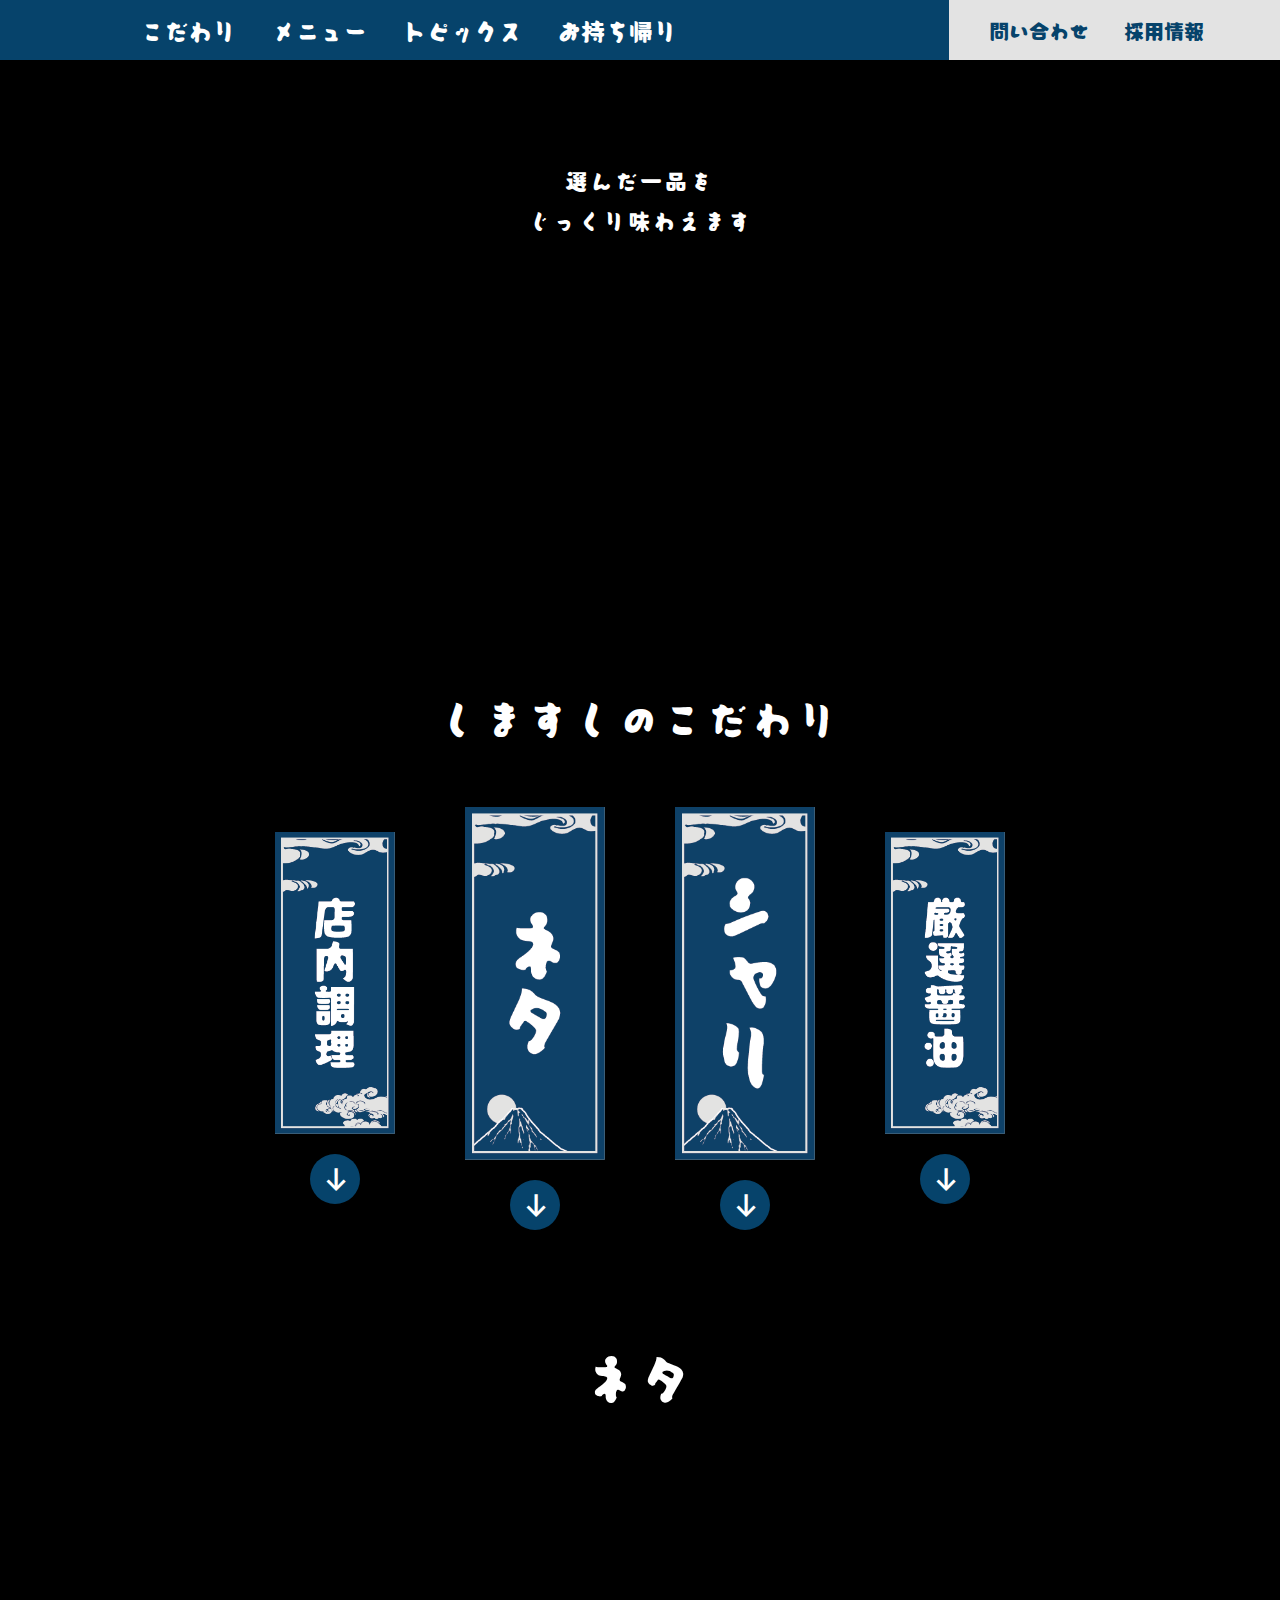
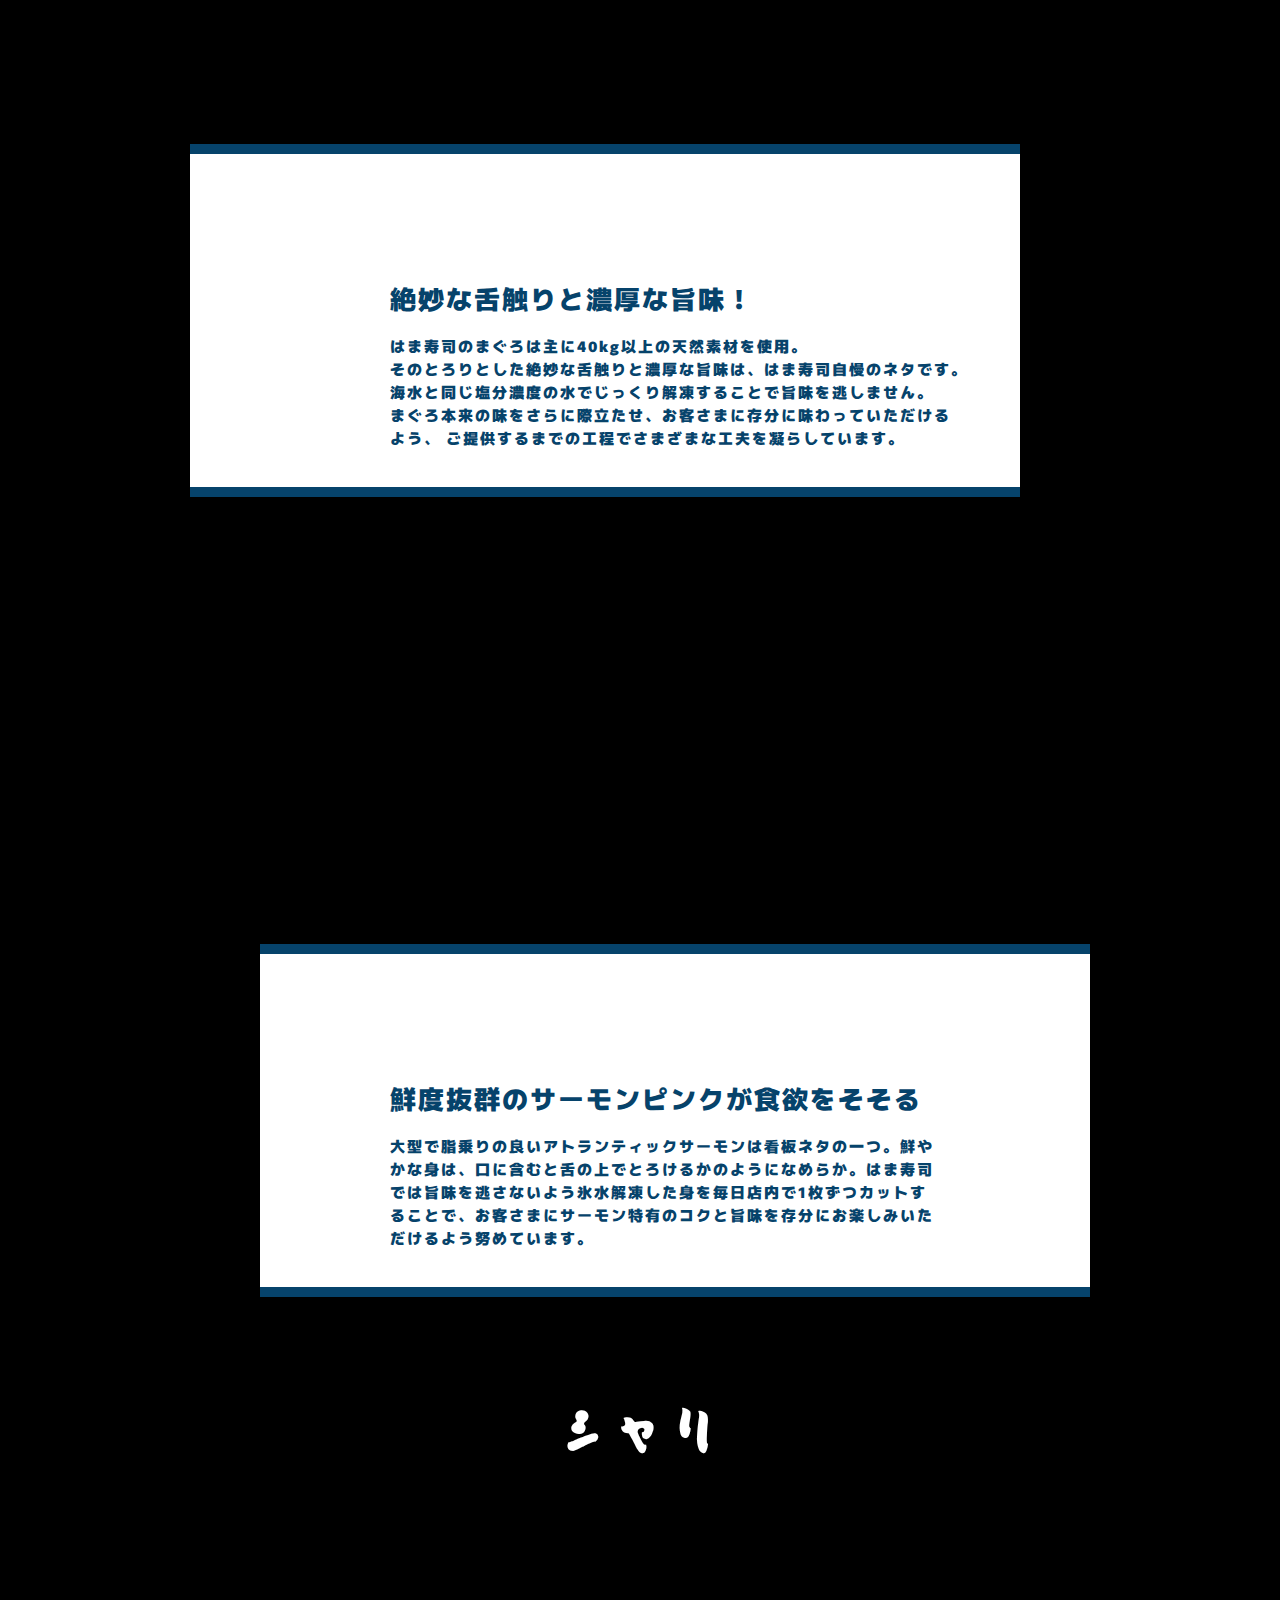
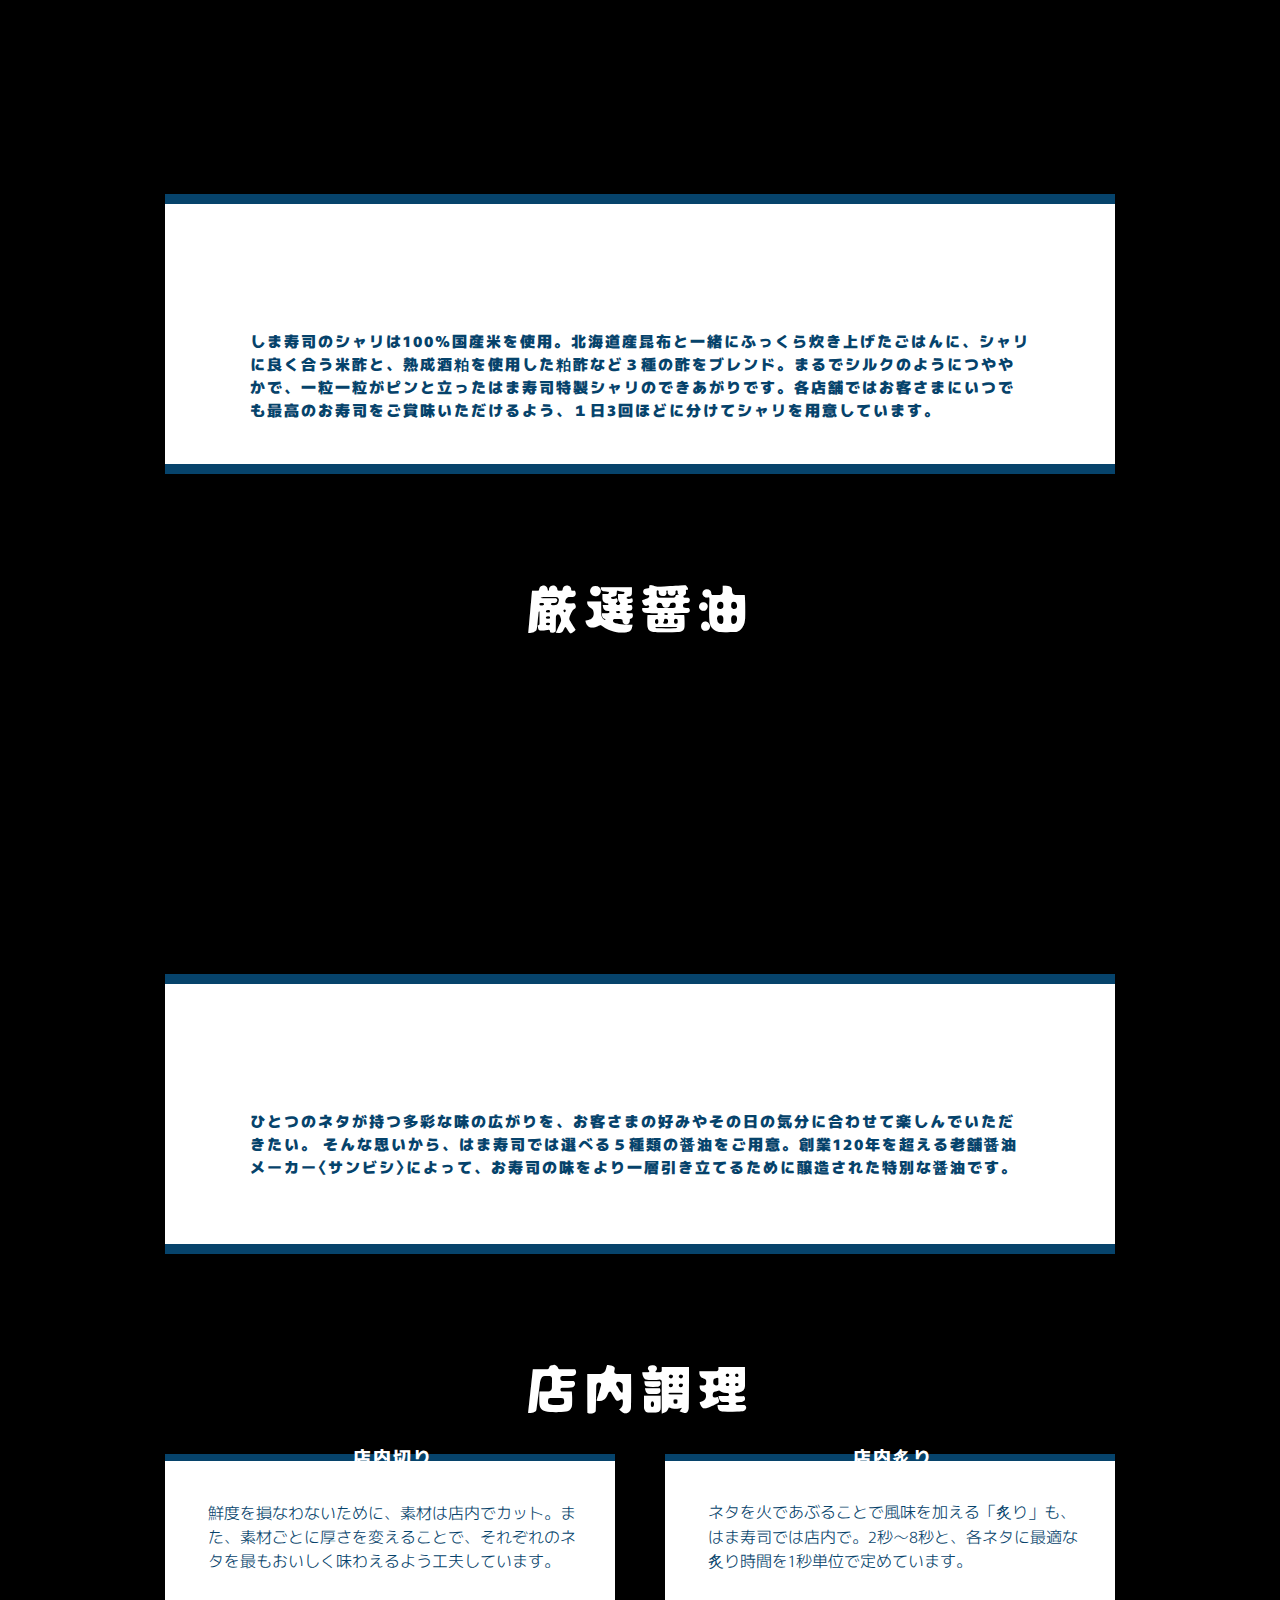
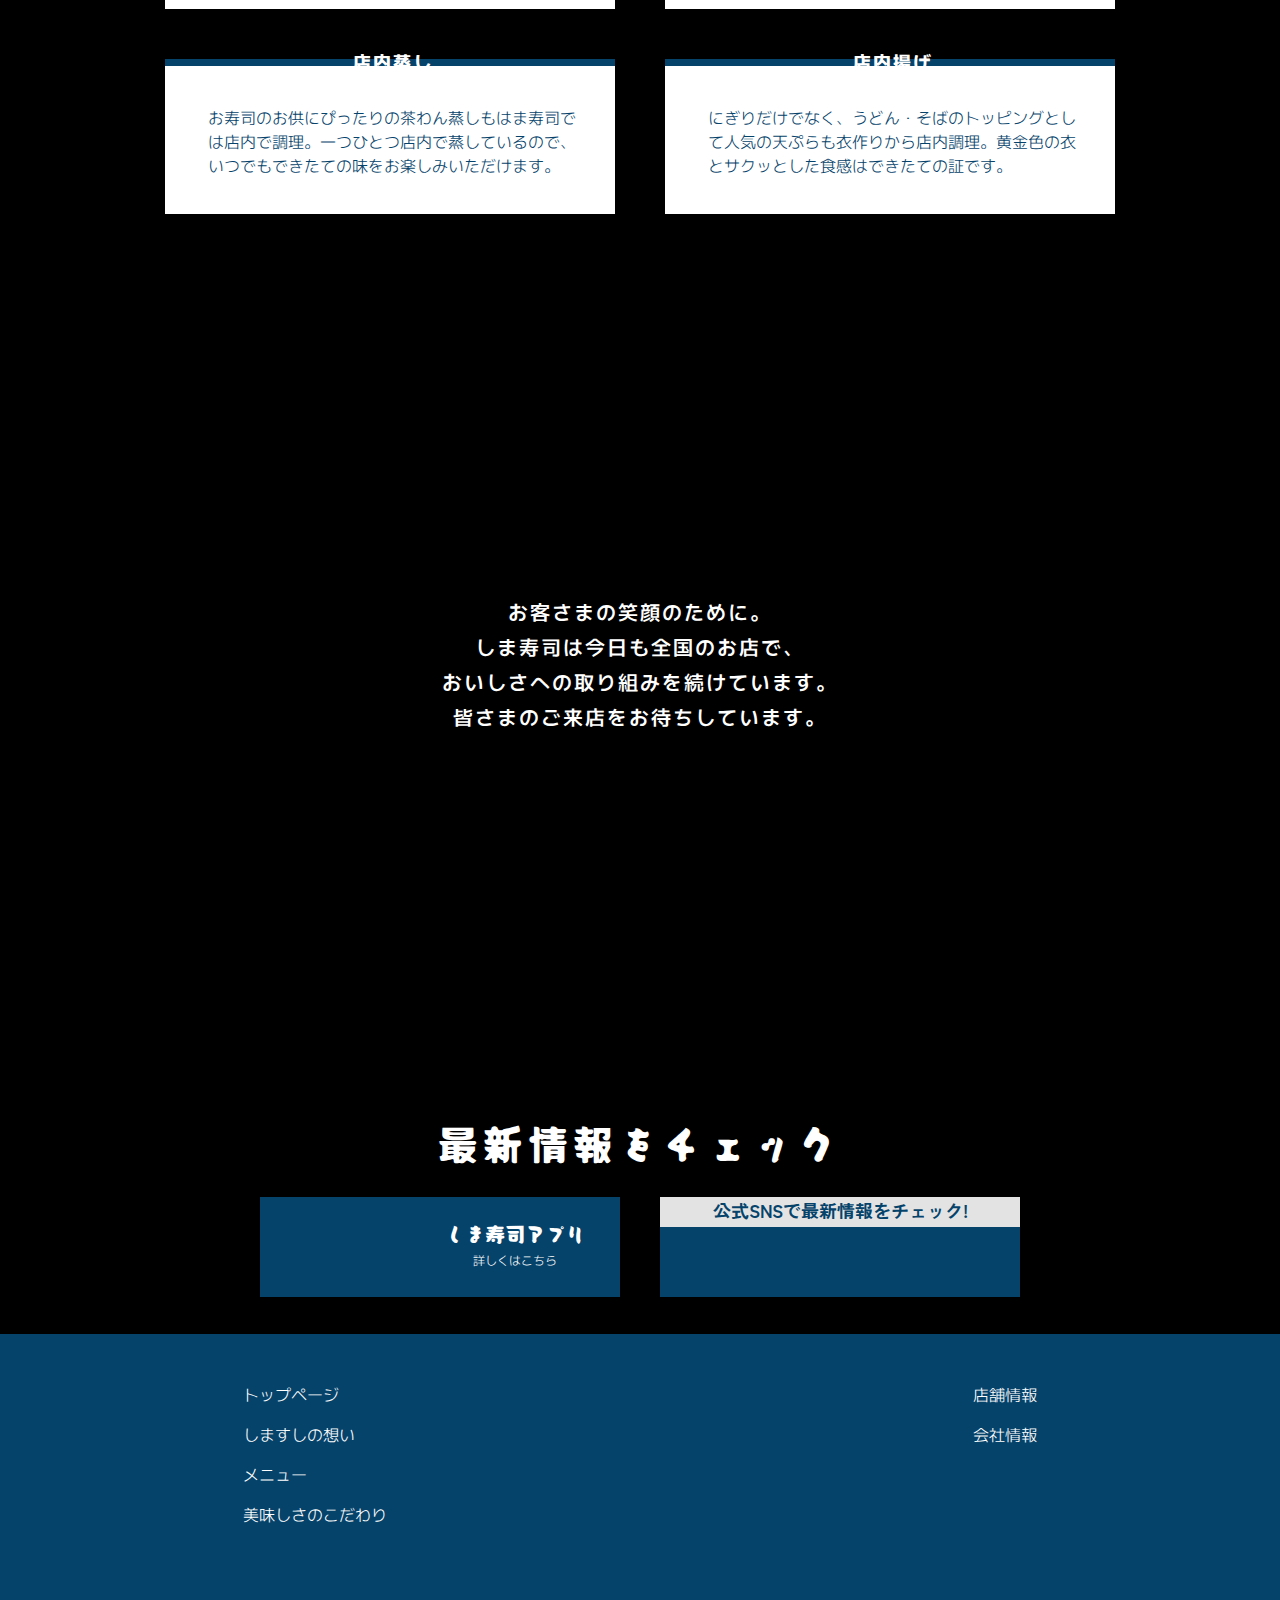
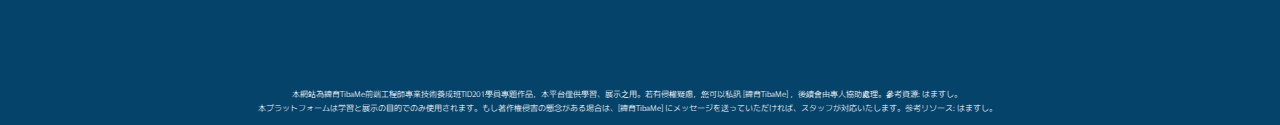
==== commit 91dfeacc: "完成about首圖動畫" ====
--- a/about.html
+++ b/about.html
@@ -23,7 +23,10 @@
       rel="stylesheet"
     />
     <script src="./js/jquery-3.7.1.js"></script>
-    <script src="./js/script.js"></script>
+    <script src="./js/about.js"></script>
+    <script src="./js/footer.js"></script>
+    <script src="https://cdn.jsdelivr.net/npm/gsap@3.12.5/dist/gsap.min.js"></script>
+    <script src="https://cdn.jsdelivr.net/npm/gsap@3.12.5/dist/ScrollTrigger.min.js"></script>
     <meta charset="UTF-8" />
     <meta name="viewport" content="width=device-width, initial-scale=1.0" />
     <title>Simasushi_about</title>
@@ -56,13 +59,50 @@
     <div class="mainImg">
       <div class="wrapper">
         <div class="mainImgContent">
-          <div class="h3">選んだ一品を<br />じっくり味わえます</div>
-        </div>
-        <img src="./assets/kodawari/main1.png" alt="" class="img1" />
-        <img src="./assets/kodawari/main2.png" alt="" class="img2" />
-        <img src="./assets/kodawari/main3.png" alt="" class="img3" />
-        <img src="./assets/kodawari/main4.png" alt="" class="img4" />
-        <img src="./assets/kodawari/main5.png" alt="" class="img5" />
+          <div class="textElement1 textElement">
+            選んだ一品を<br />じっくり味わえます
+          </div>
+          <div class="textElement2 textElement">
+            新鮮なネタを<br />店舗に直送しています
+          </div>
+          <div class="textElement3 textElement">
+            シャリや醤油にも<br />
+            こだわります
+          </div>
+          <div class="textElement4 textElement">
+            店内調理でできたての美味しさを楽しめます<br />特別なお寿司の時間をお楽しみください
+          </div>
+        </div>
+        <img
+          src="./assets/kodawari/main1.png"
+          alt=""
+          class="img1 fade-img"
+          style="opacity: 1"
+        />
+        <img
+          src="./assets/kodawari/main2.png"
+          alt=""
+          class="img2 fade-img"
+          style="opacity: 0"
+        />
+        <img
+          src="./assets/kodawari/main3.png"
+          alt=""
+          class="img3 fade-img"
+          style="opacity: 0"
+        />
+        <img
+          src="./assets/kodawari/main4.png"
+          alt=""
+          class="img4 fade-img"
+          style="opacity: 0"
+        />
+        <img
+          src="./assets/kodawari/main5.png"
+          alt=""
+          class="img5 fade-img"
+          style="opacity: 0"
+        />
       </div>
     </div>
 
--- a/css/about.css
+++ b/css/about.css
@@ -27,20 +27,26 @@
 
 .mainImg .wrapper {
   position: relative;
-
+  /* height: 200vh; */
   height: 579px;
   margin-bottom: 50px;
 }
 
 .mainImg .img1,
-.img2,
-.img3,
-.img4,
-.img5 {
+.mainImg .img2,
+.mainImg .img3,
+.mainImg .img4,
+.mainImg .img5 {
   width: 100%;
   height: auto;
   position: absolute;
-}
+  opacity: 0;
+}
+
+.mainImg .img1 {
+  opacity: 1;
+}
+
 .mainImgContent {
   position: absolute;
   transform: translate(-50%);
@@ -49,13 +55,27 @@
   color: #fff;
   text-align: center;
   z-index: 100;
-
-  font-family: "Murecho", sans-serif;
-  font-optical-sizing: auto;
-  font-weight: 700;
+  font-family: "Potta One";
+  font-optical-sizing: auto;
   font-size: 22px;
   letter-spacing: 3px;
   line-height: 40px;
+}
+
+.mainImgContent .textElement1 {
+  position: absolute;
+  width: 525px;
+  transform: translate(-50%, -50%);
+  opacity: 1;
+}
+
+.mainImgContent .textElement2,
+.mainImgContent .textElement3,
+.mainImgContent .textElement4 {
+  position: absolute;
+  width: 525px;
+  transform: translate(-50%, -50%);
+  opacity: 0;
 }
 
 /* -------------kodawari--------------- */
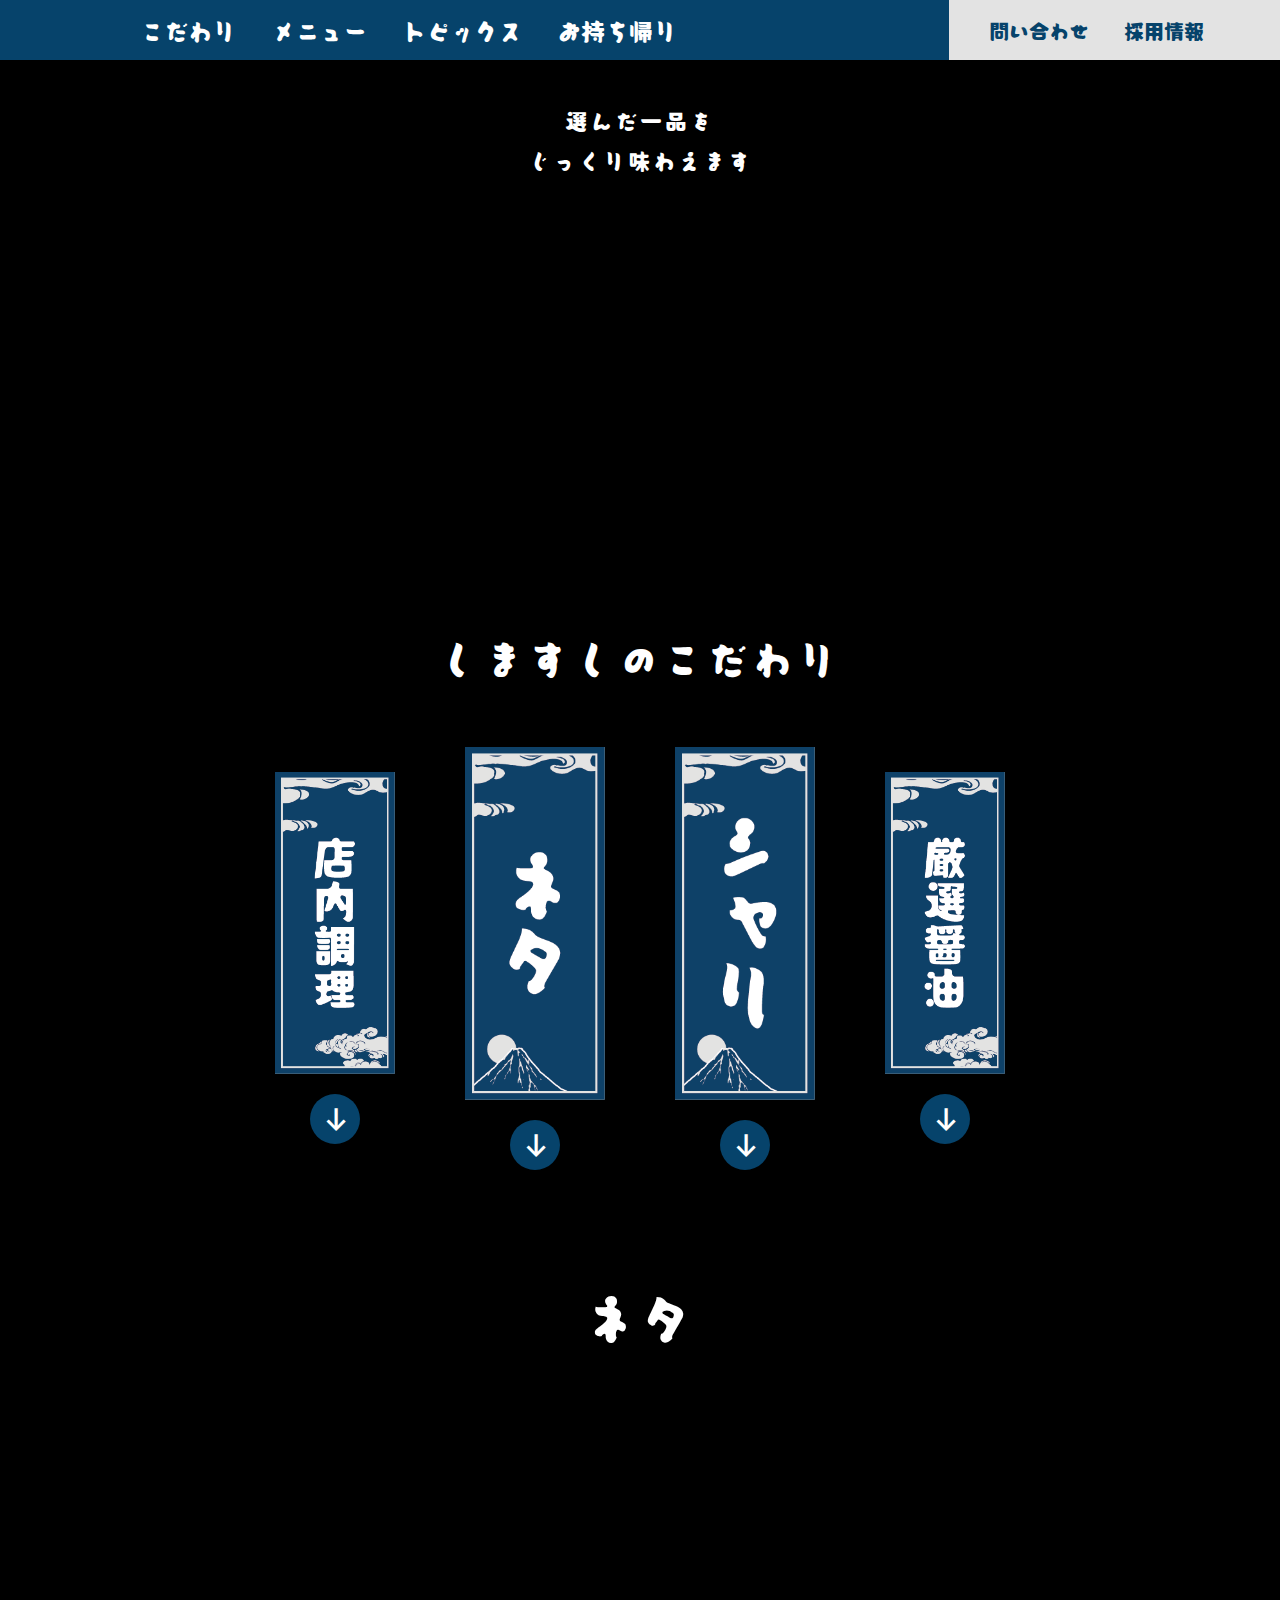
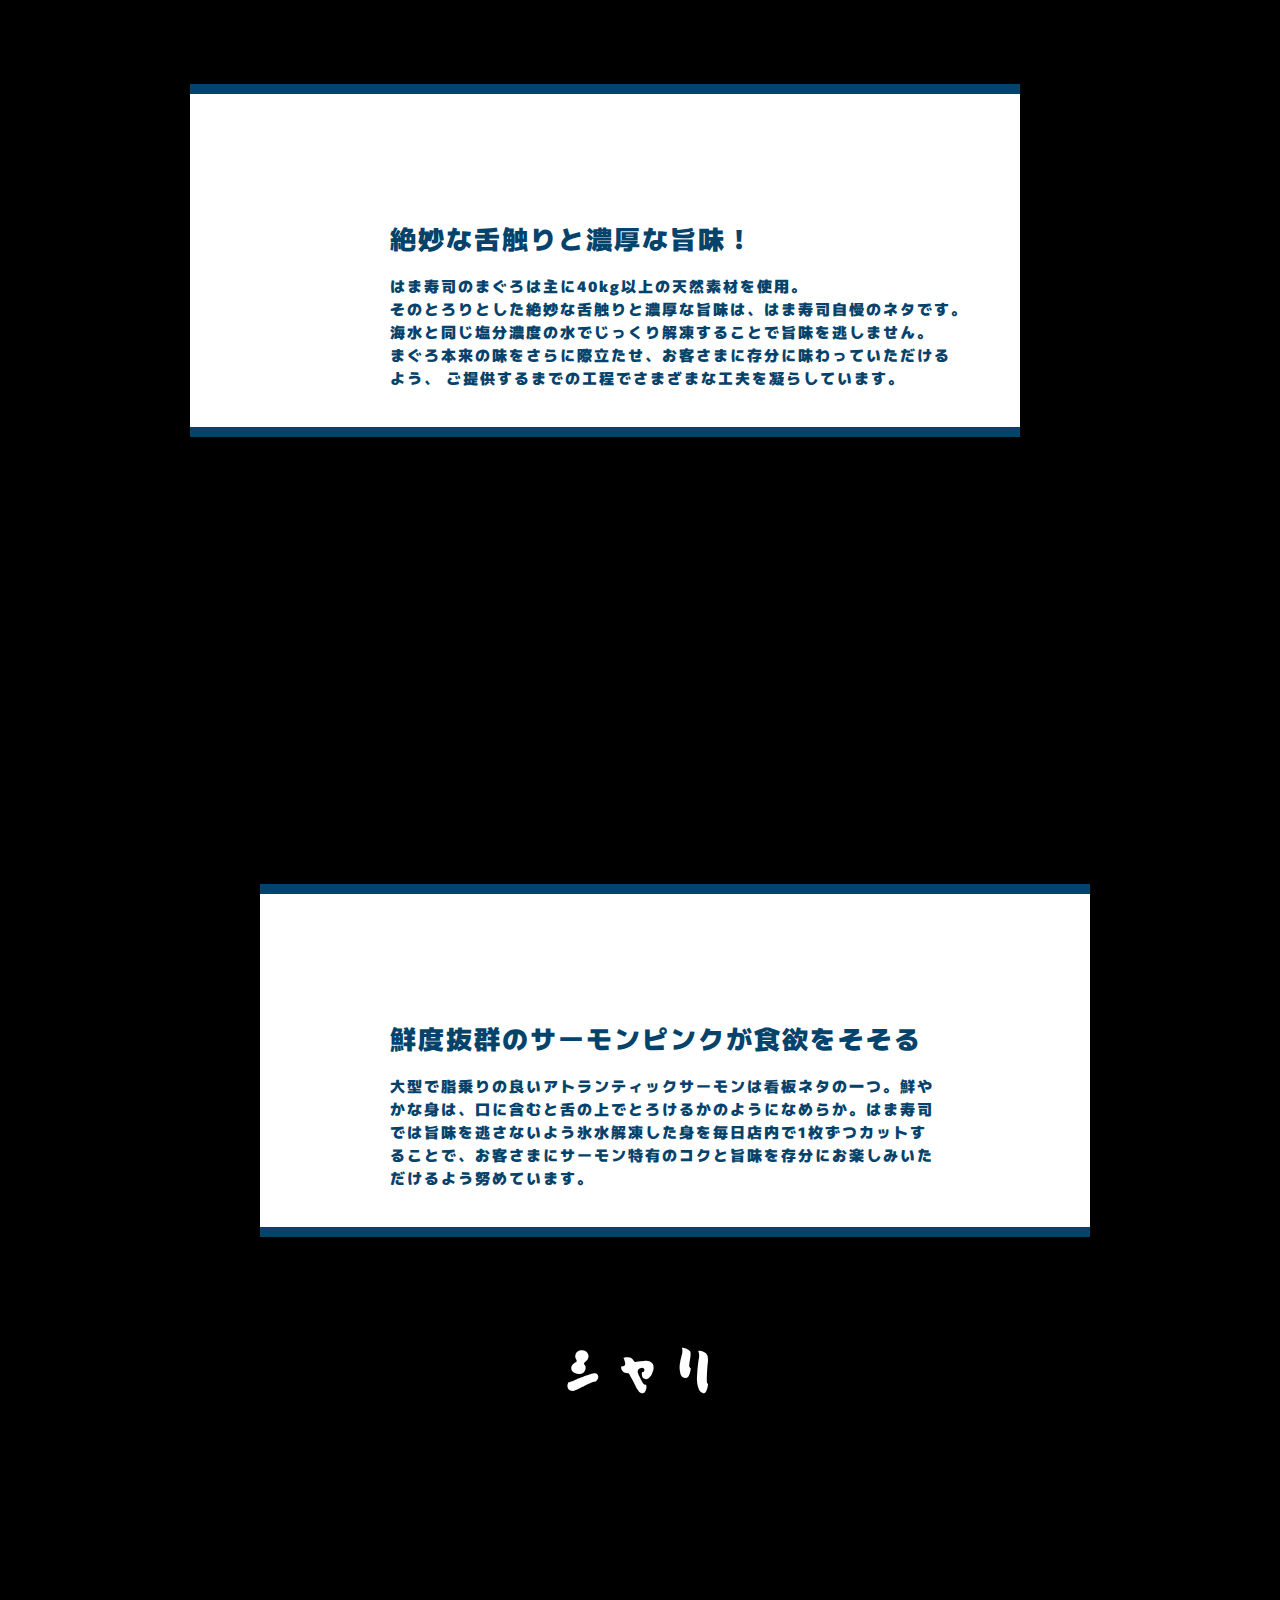
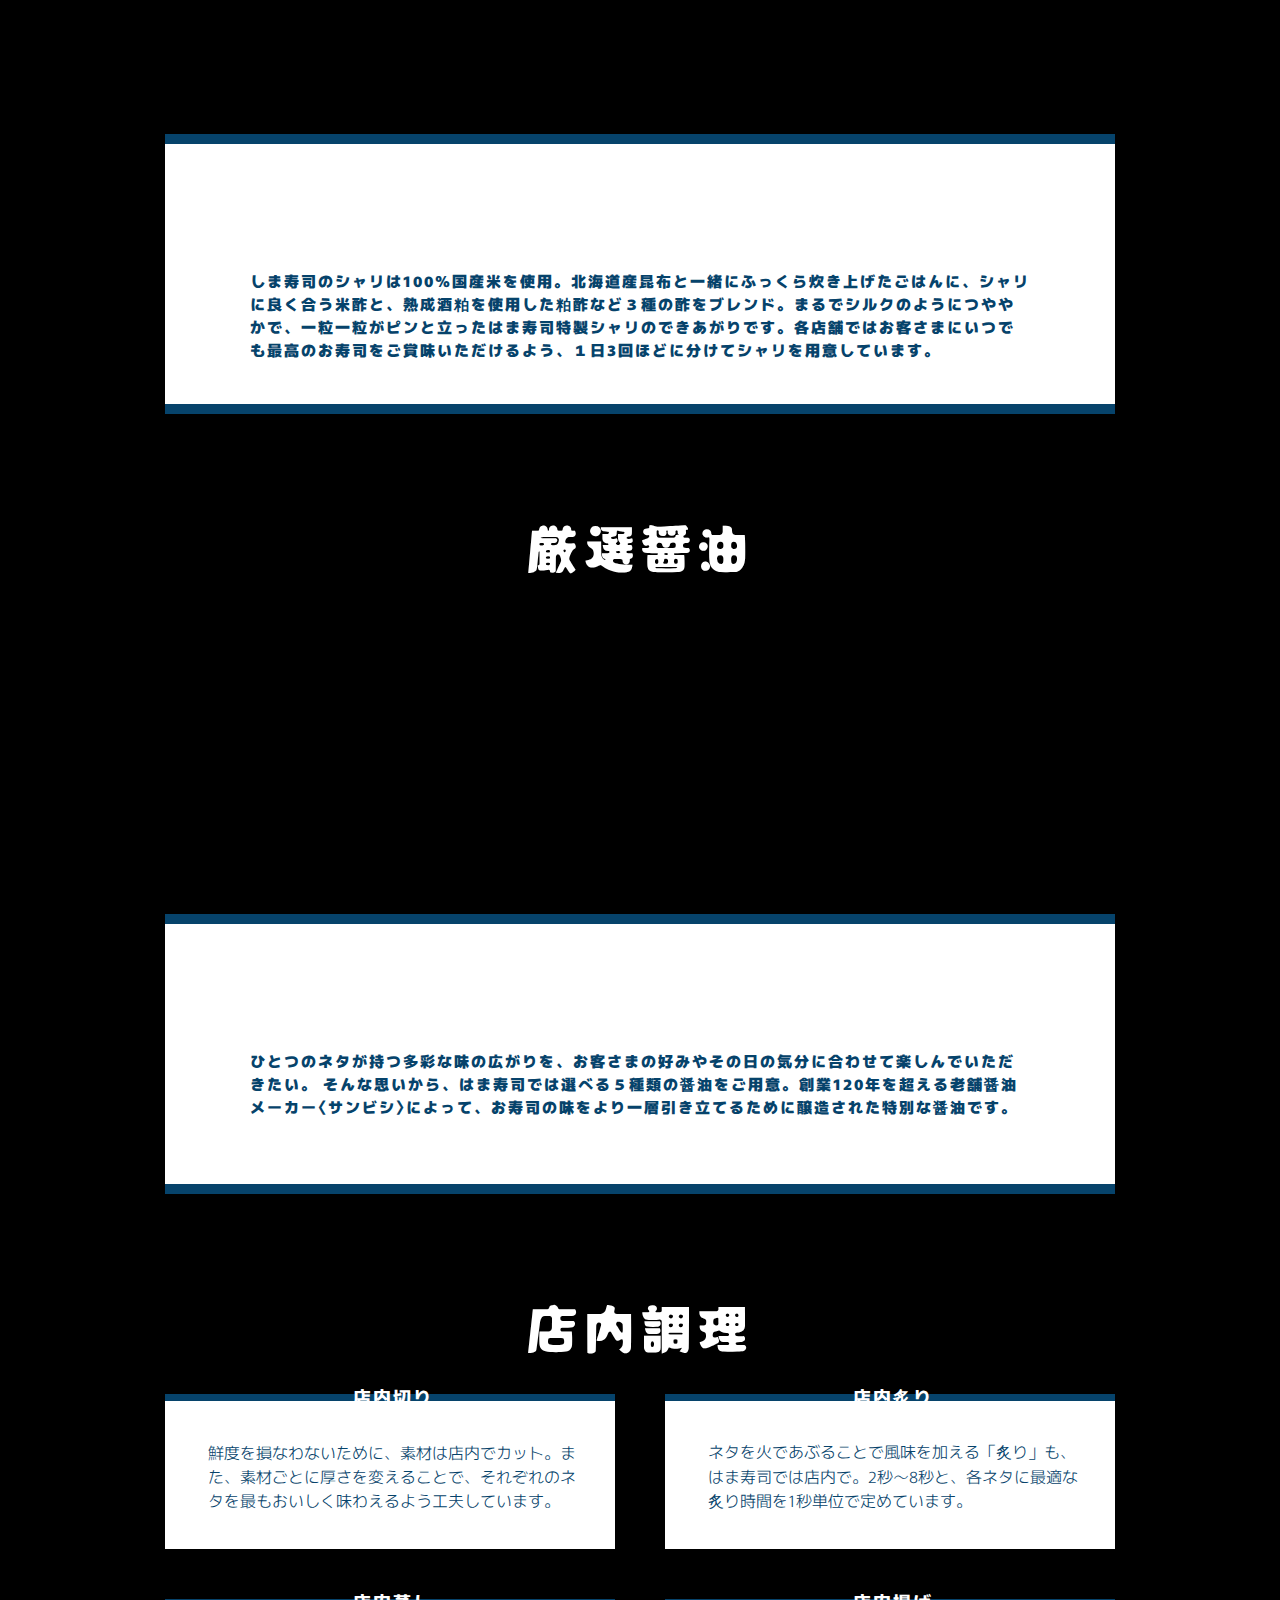
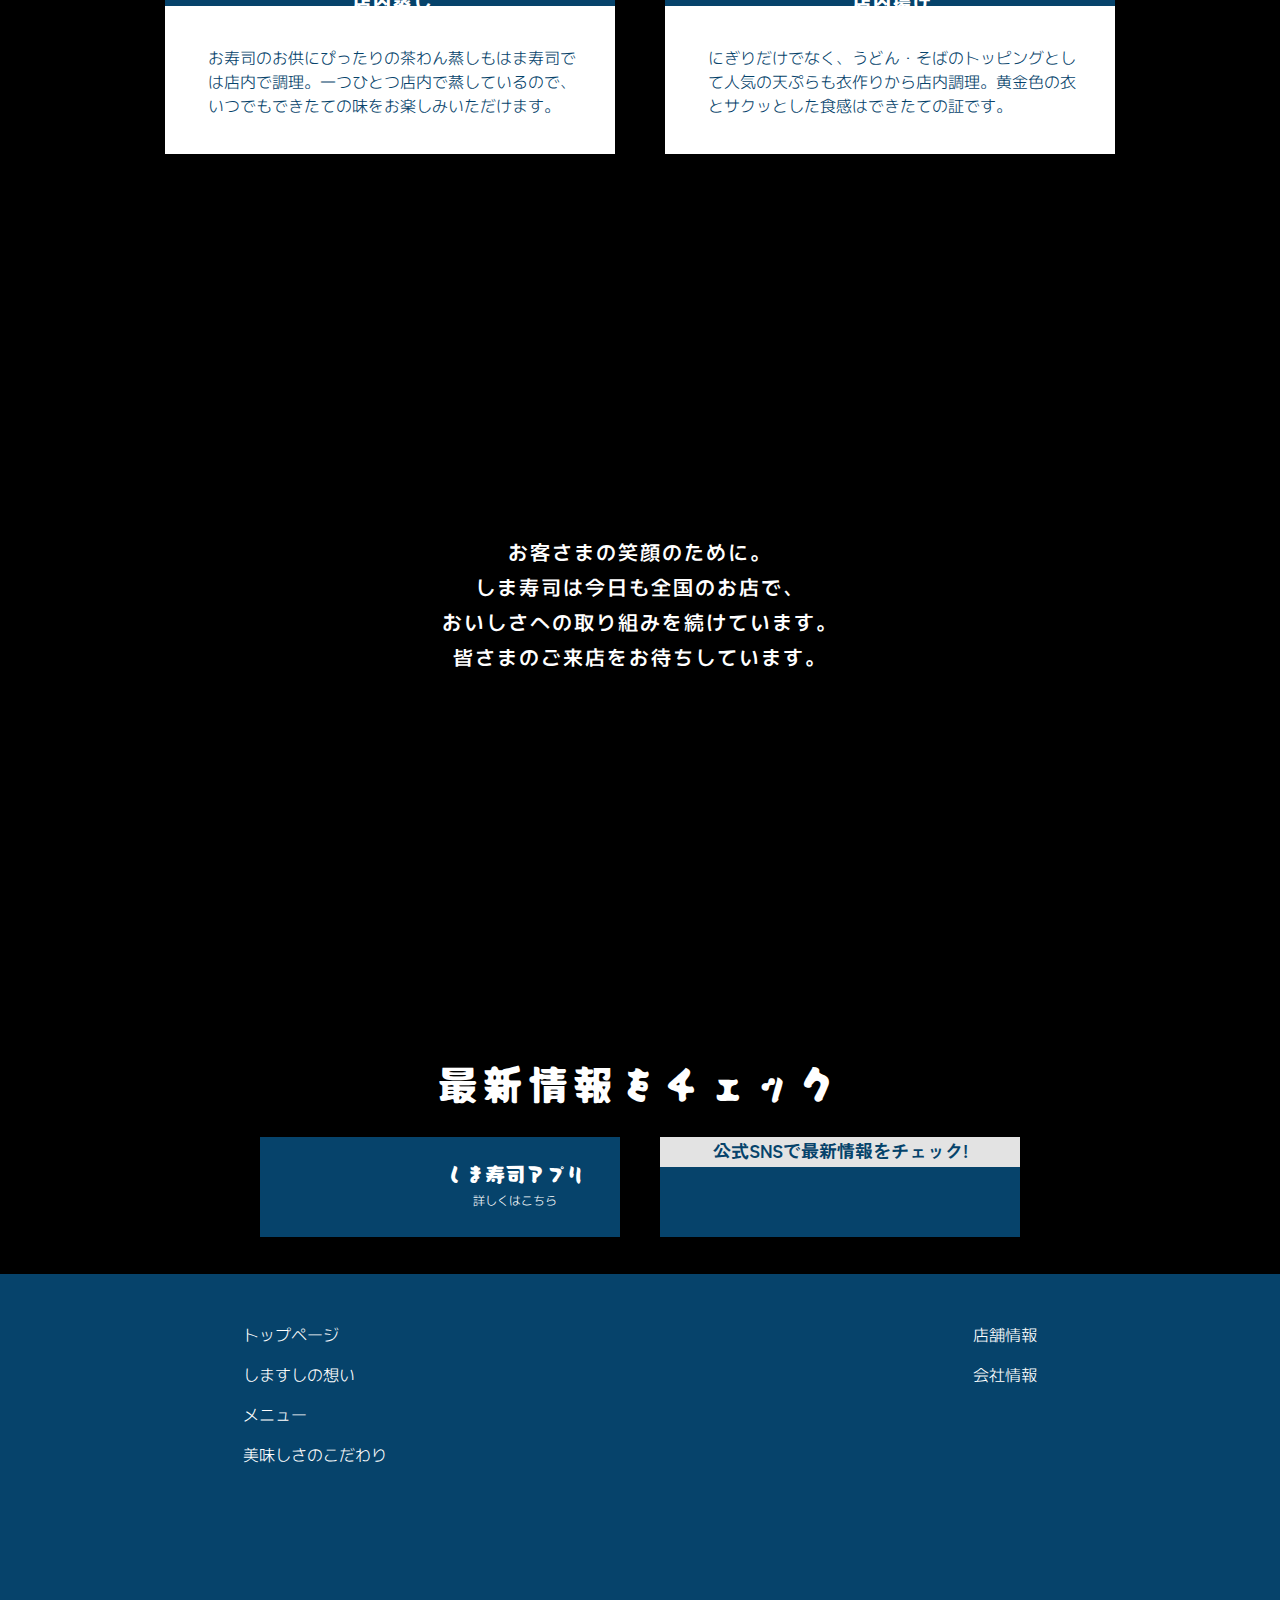
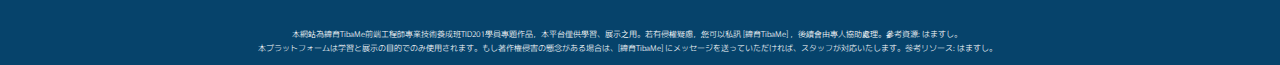
==== commit 23ad8e66: "nva Rwd初步" ====
--- a/about.html
+++ b/about.html
@@ -23,6 +23,7 @@
       rel="stylesheet"
     />
     <script src="./js/jquery-3.7.1.js"></script>
+    <script src="./js/header.js"></script>
     <script src="./js/about.js"></script>
     <script src="./js/footer.js"></script>
     <script src="https://cdn.jsdelivr.net/npm/gsap@3.12.5/dist/gsap.min.js"></script>
@@ -38,11 +39,23 @@
           <a href="./index.html" class="logo">
             <img src="./assets/logo/logo.jpg" alt="" width="85px" />
           </a>
-          <ul>
+          <ul class="navlist">
             <a href="./about.html"> <li>こだわり</li></a>
             <a href="./menu.html"> <li>メニュー</li></a>
             <a href=""><li>トピックス</li></a>
             <a href=""><li>お持ち帰り</li></a>
+          </ul>
+          <ul class="sidelist">
+            <div class="listContent">
+              <a href="./about.html"> <li>こだわり</li></a>
+              <a href="./menu.html"> <li>メニュー</li></a>
+              <a href=""><li class="liHide">トピックス</li></a>
+            </div>
+            <div class="hamburger">
+              <span></span>
+              <span></span>
+              <span></span>
+            </div>
           </ul>
         </div>
         <div class="rightNav">
--- a/css/header.css
+++ b/css/header.css
@@ -5,7 +5,10 @@
 }
 header {
   display: flex;
-
+  width: 100%;
+  position: fixed;
+  top: 0;
+  z-index: 2000;
   /* background-color: #06436b; */
 }
 a {
@@ -20,7 +23,7 @@
   display: flex;
   width: 100%;
   height: 60px;
-  /* max-width: 1200px; */
+
   margin: auto;
 }
 .leftNav {
@@ -38,12 +41,6 @@
   z-index: 100;
 }
 
-.test {
-  background-color: #f06565;
-  width: 1200px;
-  height: 60px;
-  margin: auto;
-}
 .rightNav {
   background-color: #e3e3e3;
   flex: 93;
@@ -90,3 +87,75 @@
 nav li:hover {
   opacity: 0.75;
 }
+
+/* -----------sidemenu------------ */
+.sidelist {
+  display: none;
+}
+
+.listContent {
+  display: flex;
+}
+
+.hamburger {
+  display: flex;
+  flex-direction: column;
+  margin-top: 3px;
+  float: left;
+}
+.hamburger span {
+  width: 25px;
+  height: 3.5px;
+  margin: 2.5px 0;
+  border-radius: 8px;
+  background-color: #ffffff;
+  transform-origin: left center;
+  transition: transform 0.4s ease, opacity 0.4s ease;
+}
+
+.hamburger.active span:nth-child(1) {
+  transform: rotate(45deg);
+}
+.hamburger.active span:nth-child(2) {
+  opacity: 0;
+}
+.hamburger.active span:nth-child(3) {
+  transform: rotate(-45deg);
+}
+
+/* -------------RWD-------------------- */
+
+@media screen and (max-width: 1024px) {
+  nav {
+    width: 100%;
+  }
+  .leftNav {
+    flex: 1;
+    width: 100%;
+    background-color: #06436b;
+  }
+  .rightNav {
+    display: none;
+  }
+  .navlist {
+    display: none;
+  }
+  .logo {
+    margin-left: 6%;
+  }
+  .sidelist {
+    display: flex;
+    align-items: center;
+    justify-content: flex-end;
+    width: 100%;
+  }
+  .hamburger {
+    margin-right: 30px;
+  }
+
+  @media screen and (max-width: 768px) {
+    .liHide {
+      display: none;
+    }
+  }
+}
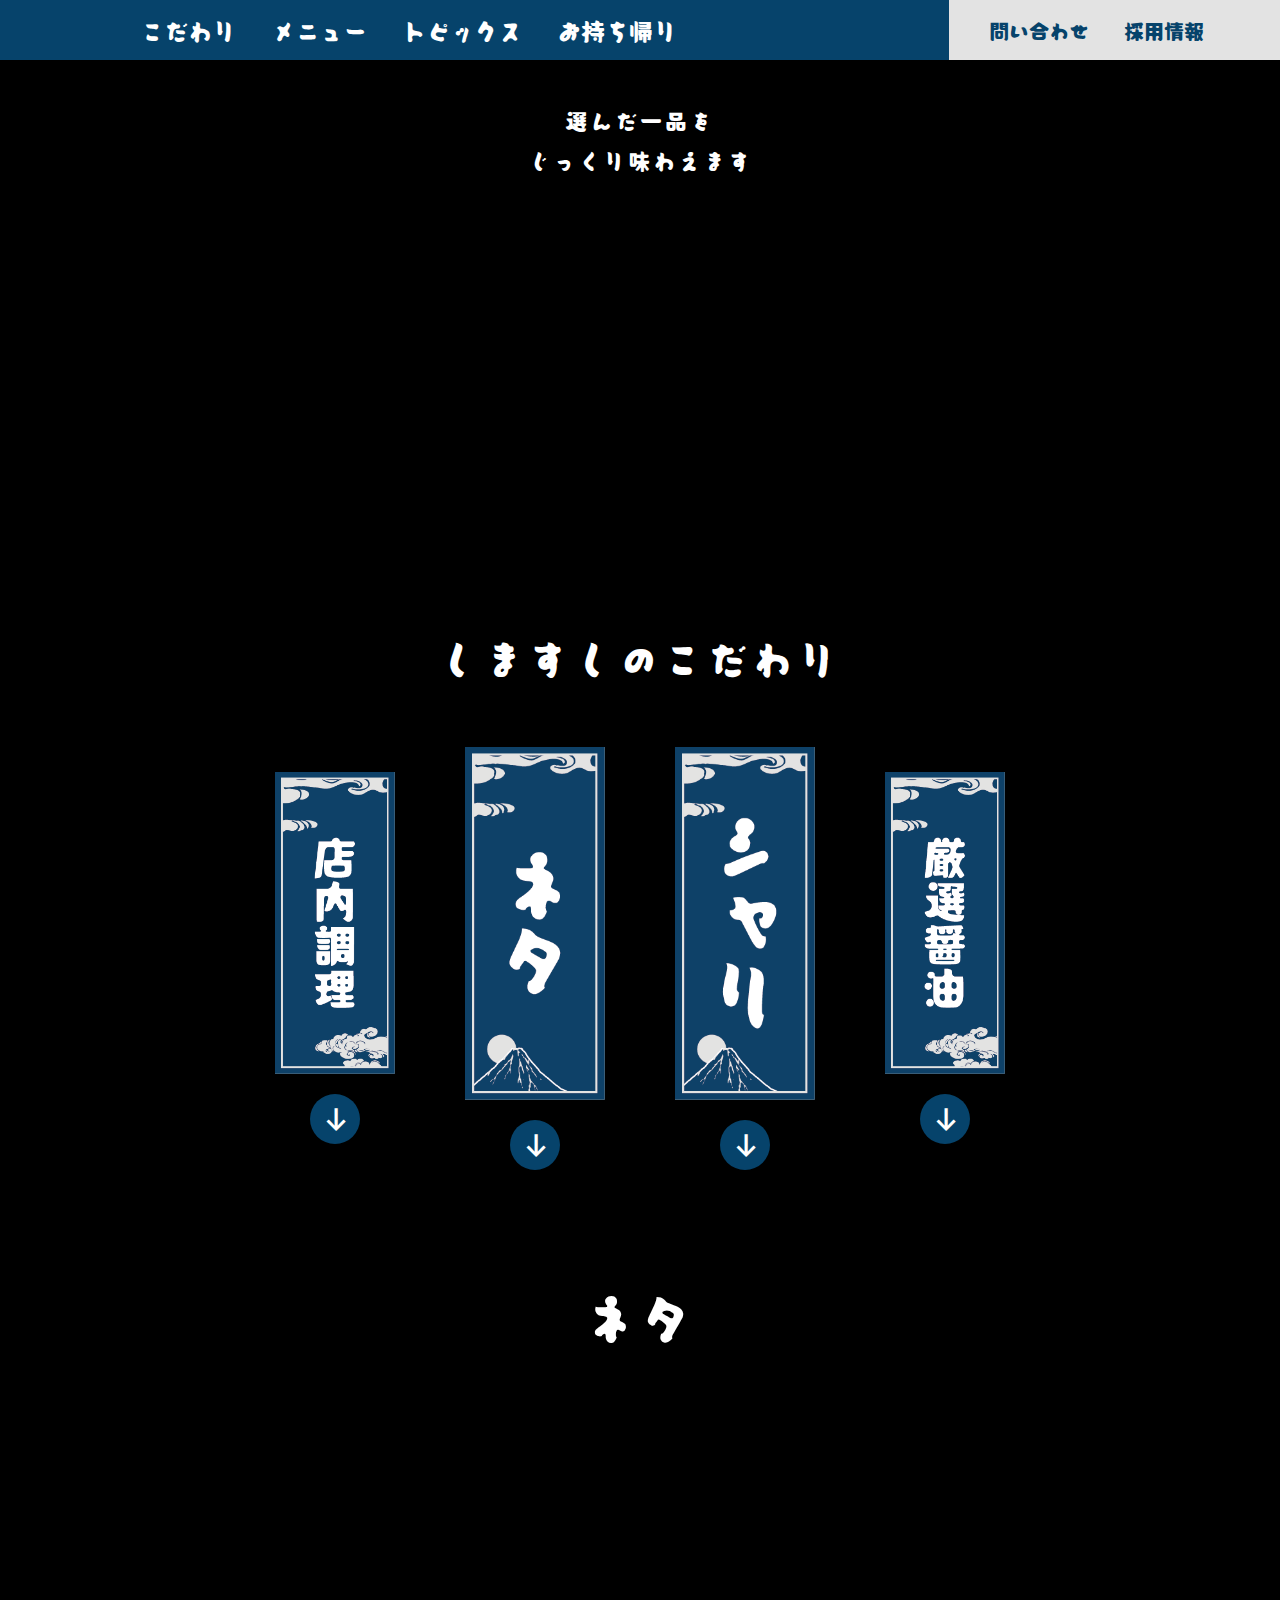
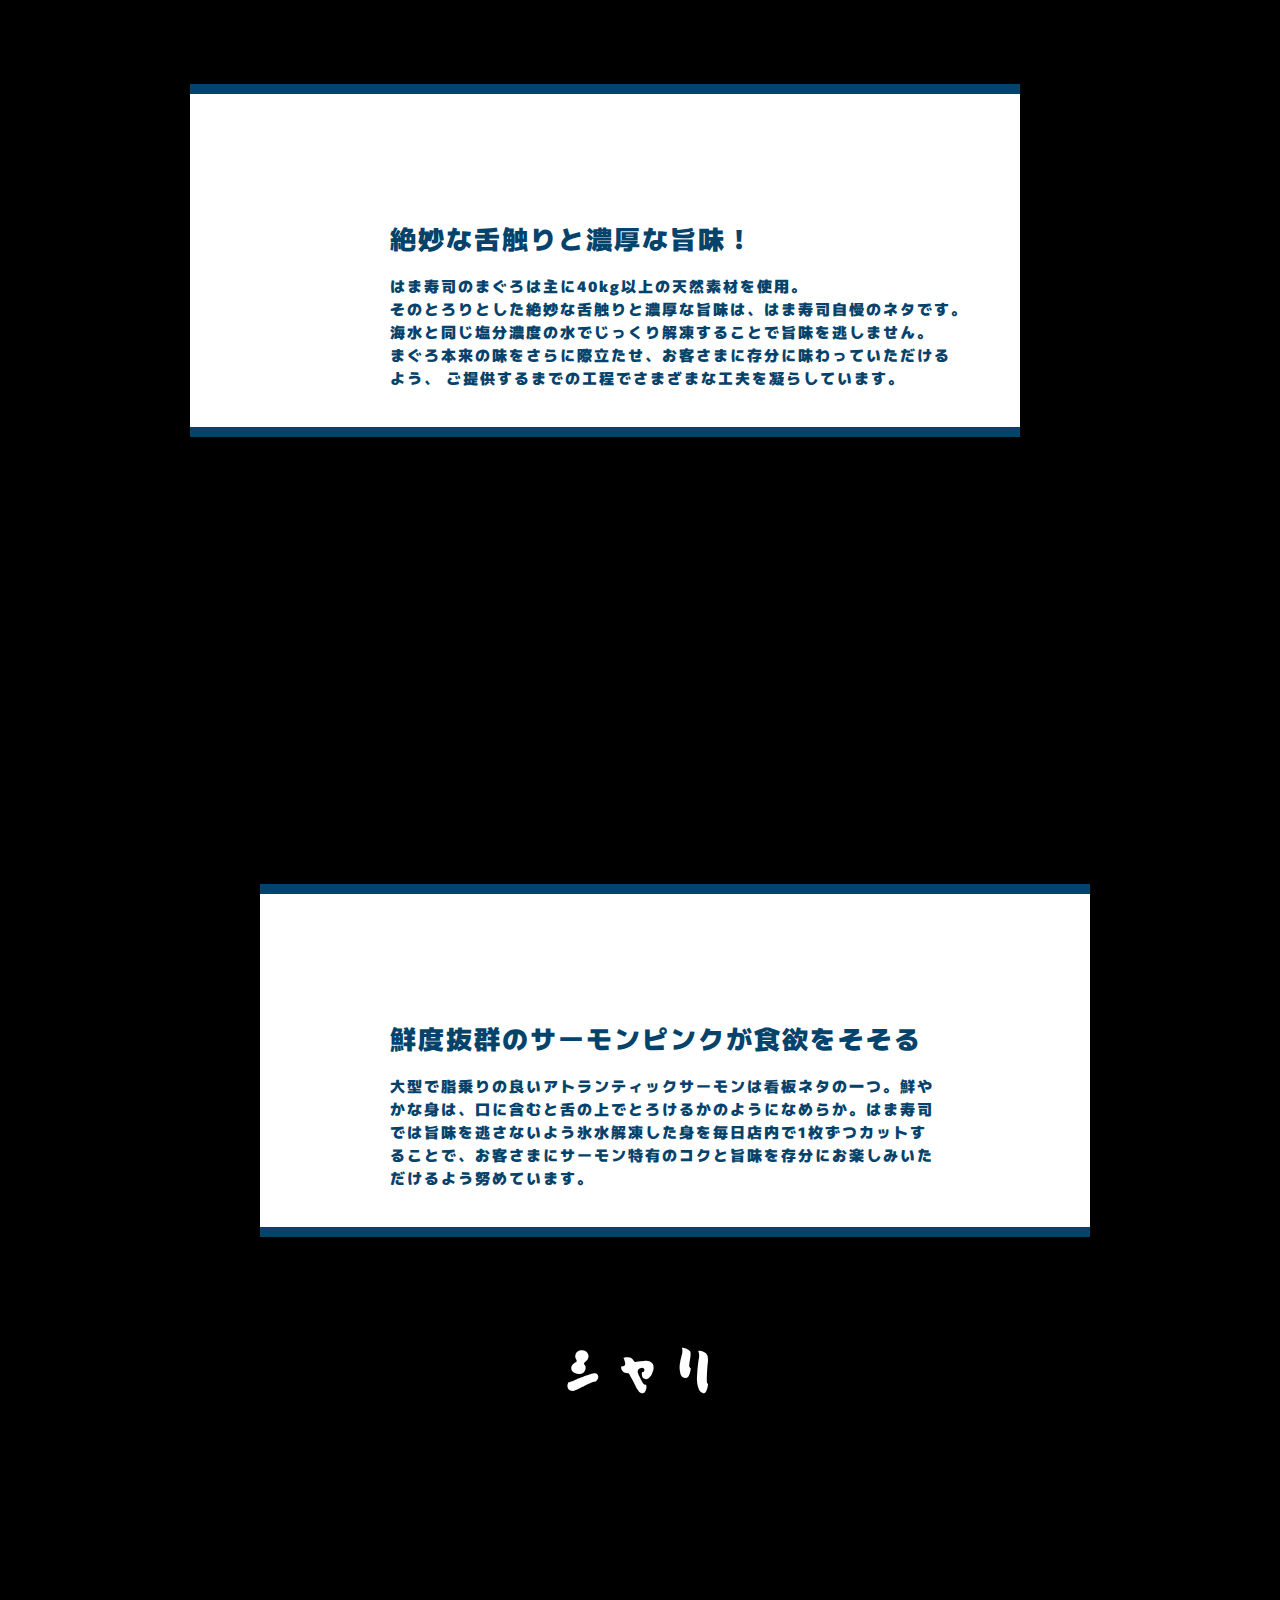
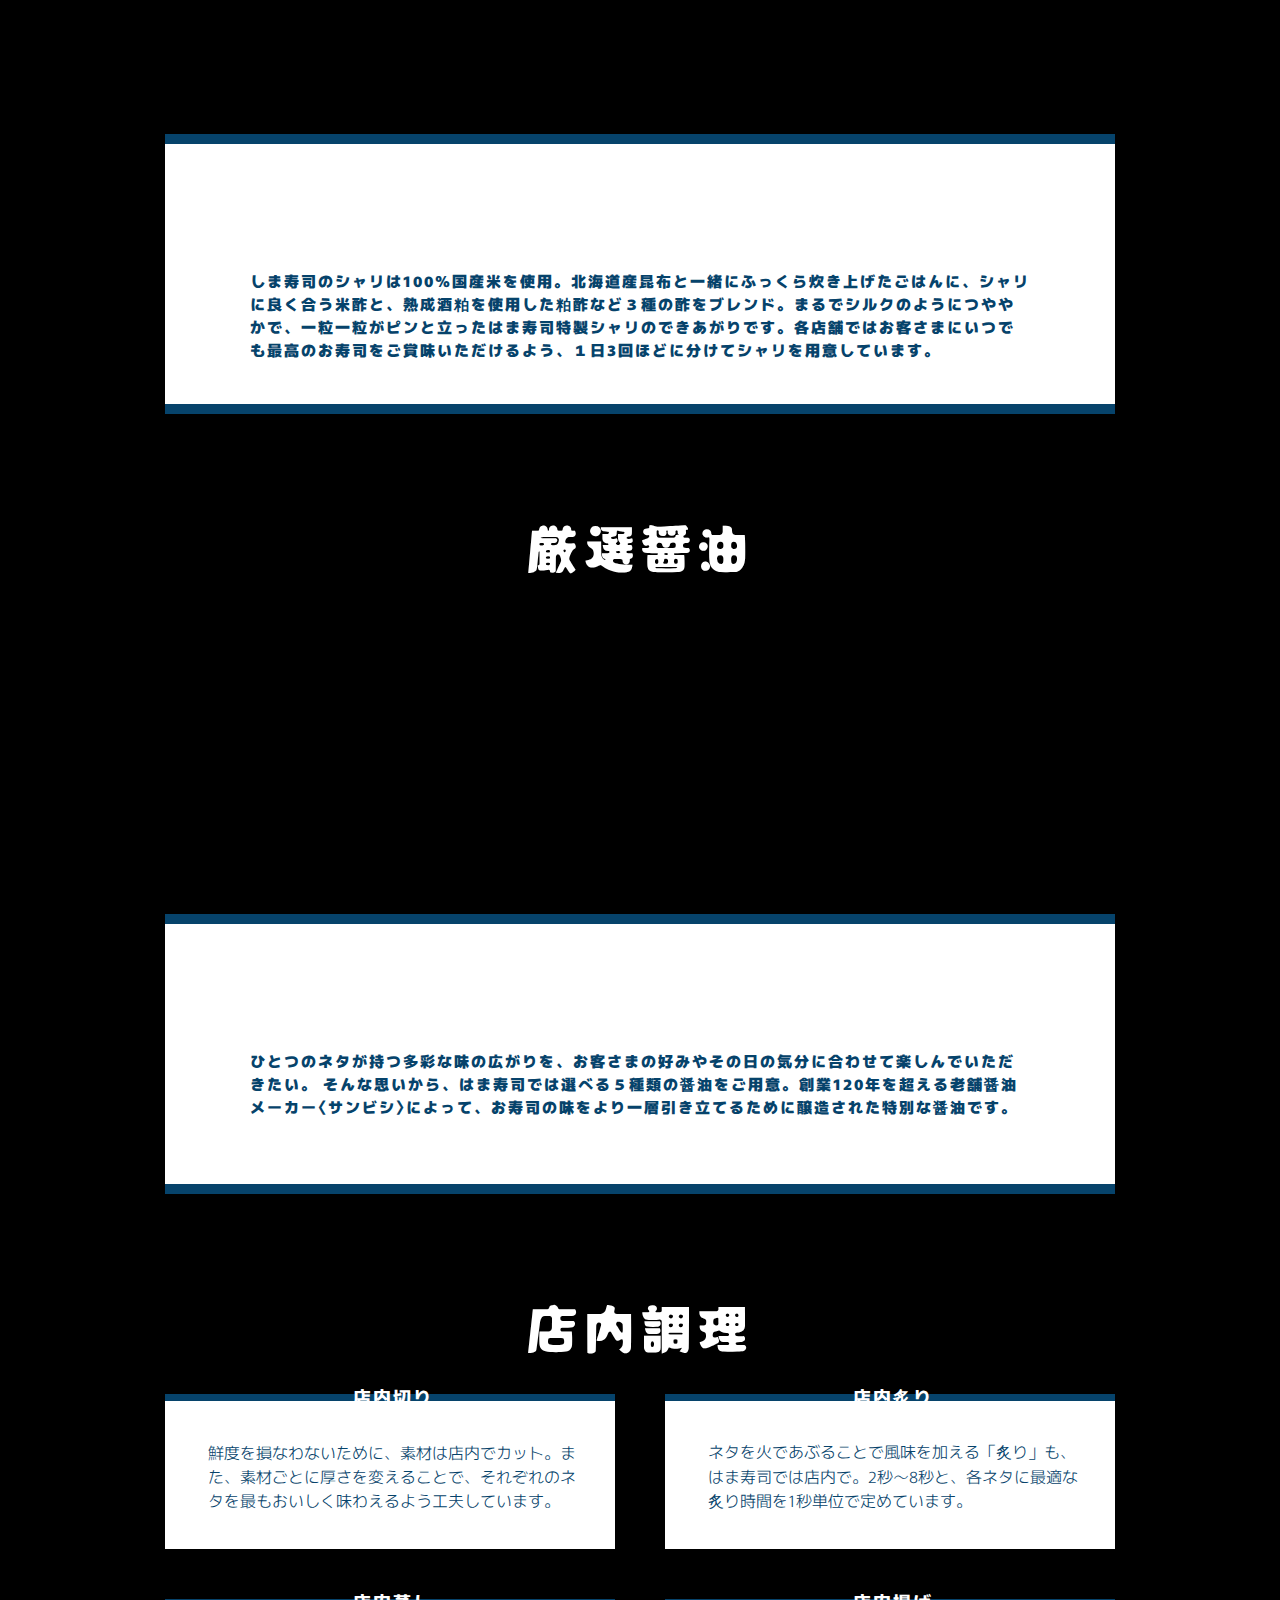
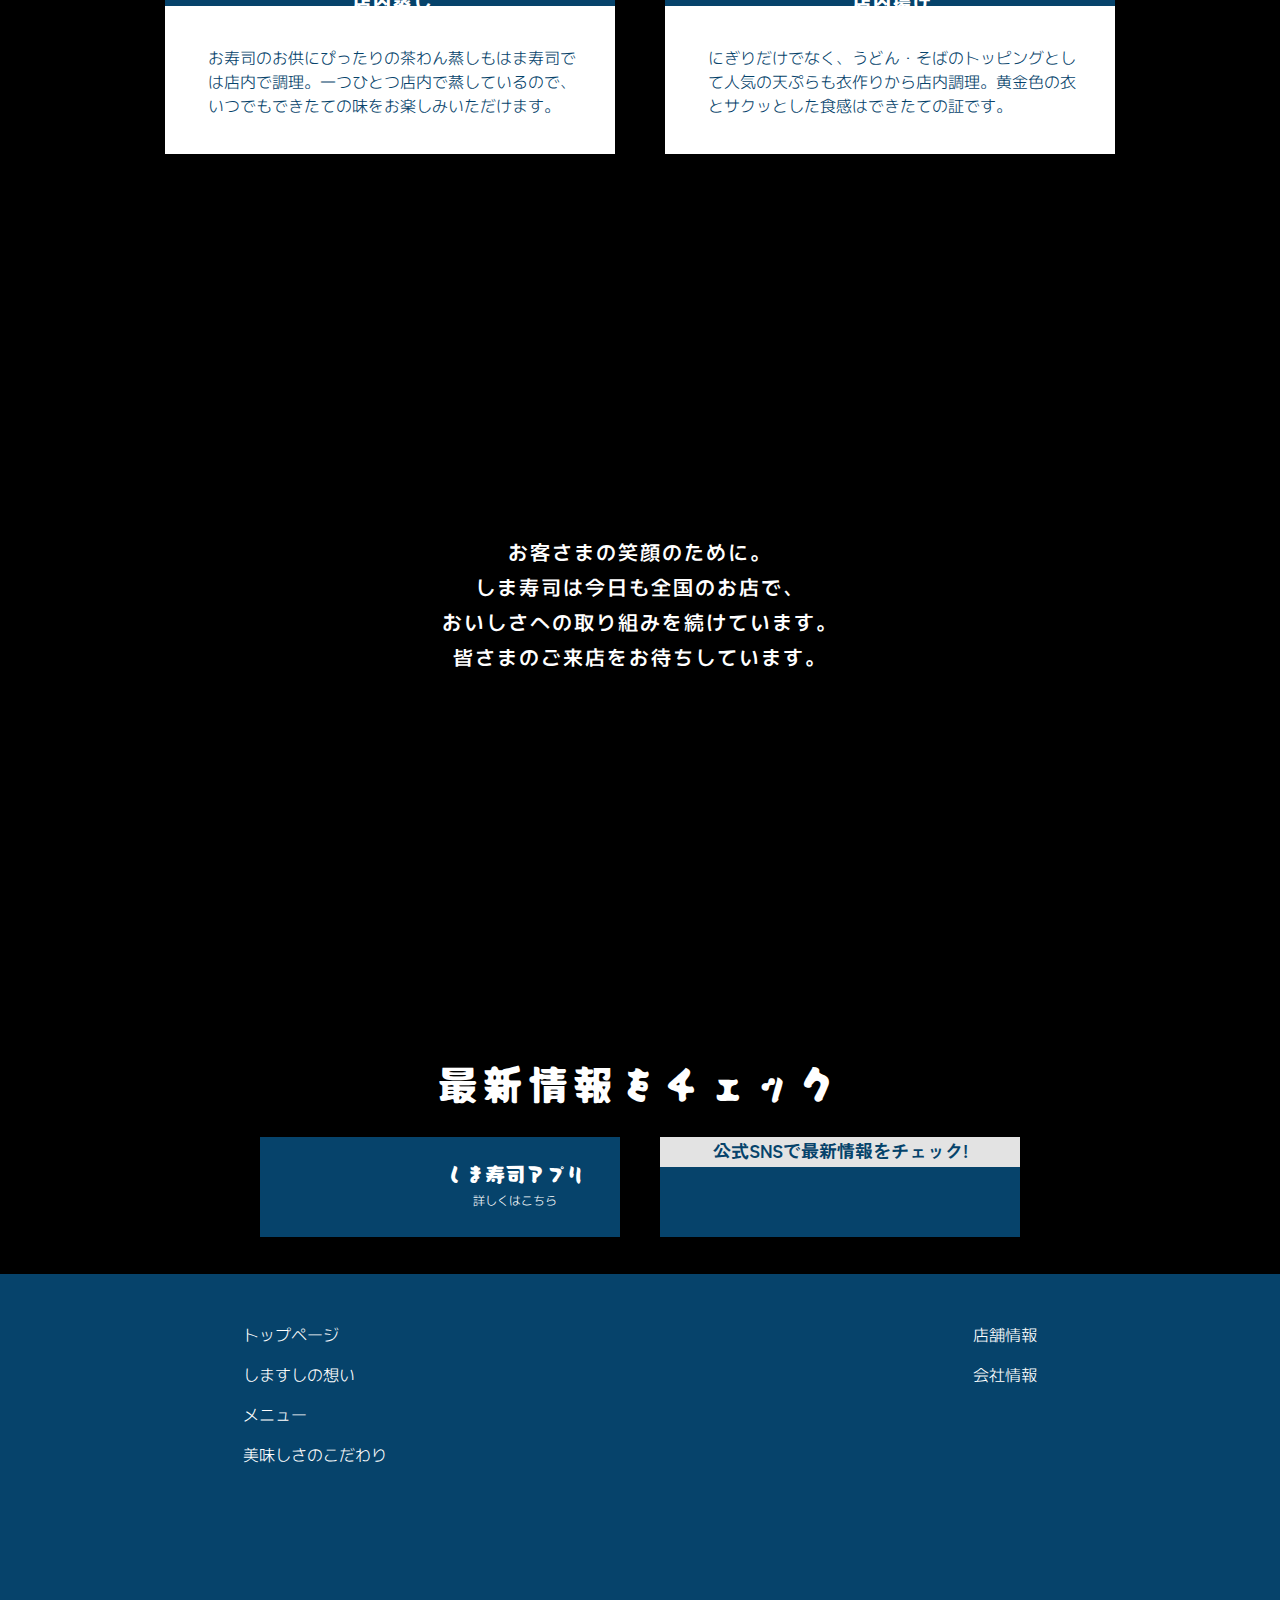
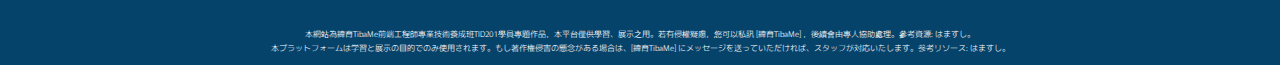
==== commit 4c0529d8: "footer 手機尺寸完成" ====
--- a/about.html
+++ b/about.html
@@ -371,6 +371,15 @@
           </div>
         </div>
       </div>
+
+      <div class="rightBox mobleSideBox">
+        <h2>公式SNSで最新情報をチェック!</h2>
+        <div class="img">
+          <img src="./assets/footer/icon_twitter.png" alt="" />
+          <img src="./assets/footer/icon_instagram.png" alt="" />
+          <img src="./assets/footer/icon_youtube.png" alt="" />
+        </div>
+      </div>
     </div>
 
     <footer>
--- a/css/header.css
+++ b/css/header.css
@@ -157,5 +157,11 @@
     .liHide {
       display: none;
     }
+
+    @media screen and (max-width: 480px) {
+      .logo {
+        margin-left: 4%;
+      }
+    }
   }
 }
--- a/css/footer.css
+++ b/css/footer.css
@@ -31,7 +31,10 @@
   margin-top: auto;
   margin-bottom: 10px;
   min-width: 800px;
-  margin-left: 35px;
+}
+
+.copyright p {
+  margin: auto;
 }
 footer .container {
   display: flex;
@@ -63,14 +66,15 @@
   position: absolute;
   top: 0px;
   z-index: 2;
+  pointer-events: none;
   transition: transform 1s ease;
 }
 
 .imgLeft {
-  left: -20%;
+  left: -23%;
 }
 .imgRight {
-  right: -20%;
+  right: -23%;
 }
 
 .imgLeft img,
@@ -81,7 +85,7 @@
 .bgImg {
   background-image: url(../assets/footer/footer\ logo.png);
   width: 100%;
-  height: 391px;
+  height: 375px;
   background-position: center;
   background-repeat: no-repeat;
   background-size: cover;
@@ -124,7 +128,9 @@
 }
 
 .newsCheck {
-  width: 800px;
+  max-width: 800px;
+  width: 100%;
+
   height: 220px;
   /* background-color: #989898; */
   margin: auto;
@@ -147,7 +153,7 @@
   z-index: 500;
 }
 .newsCheck .container {
-  width: 800px;
+  width: 100%;
   display: flex;
   justify-content: space-around;
   margin-top: 20px;
@@ -215,3 +221,130 @@
 .newsCheck .rightBox img:hover {
   opacity: 0.7;
 }
+
+.rightBox.mobleSideBox {
+  display: none;
+}
+
+/* -------------RWD---------------- */
+
+@media screen and (max-width: 1024px) {
+  .newsCheck {
+    max-width: 750px;
+  }
+  .newsCheck .leftBox {
+    width: 340px;
+  }
+
+  .newsCheck .leftBox p {
+    margin-left: 175px;
+  }
+  .newsCheck .rightBox {
+    width: 340px;
+  }
+
+  .bgImg {
+    height: 360px;
+  }
+  .copyright {
+    margin-bottom: 20px;
+  }
+  @media screen and (max-width: 768px) {
+    .newsCheck h1 {
+      font-size: 36px;
+    }
+
+    .newsCheck {
+      max-width: 680px;
+    }
+    .newsCheck .leftBox {
+      width: 300px;
+    }
+
+    .newsCheck .leftBox p {
+      margin-left: 145px;
+    }
+
+    .newsCheck .leftBox img {
+      left: 22px;
+    }
+    .newsCheck .rightBox {
+      width: 300px;
+    }
+
+    .bgImg {
+      height: 350px;
+    }
+    .copyright {
+      margin-bottom: 10px;
+    }
+    .copyright p {
+      width: 500px;
+    }
+    @media screen and (max-width: 480px) {
+      .newsCheck h1 {
+        font-size: 32px;
+      }
+      .imgLeft img,
+      .imgRight img {
+        display: none;
+      }
+
+      footer {
+        height: 800px;
+      }
+
+      .copyright {
+        margin-bottom: 20px;
+      }
+      .copyright p {
+        width: 380px;
+        line-height: 1.7em;
+      }
+
+      .newsCheck .rightBox {
+        display: none;
+      }
+
+      .newsCheck {
+        width: 100%;
+      }
+      .newsCheck .leftBox {
+        margin-top: 10px;
+        width: 370px;
+      }
+
+      .newsCheck .leftBox p {
+        margin-left: 188px;
+        margin-top: 27px;
+      }
+
+      .newsCheck .leftBox img {
+        left: 40px;
+      }
+
+      .bgImg {
+        margin-top: 250px;
+        height: 350px;
+      }
+      footer .container {
+        min-width: 300px;
+        margin-top: 30px;
+      }
+
+      .goToTop img {
+        top: 16%;
+        left: 58%;
+        width: 150px;
+      }
+
+      .rightBox.mobleSideBox {
+        display: flex;
+        border: #e3e3e3 solid 2px;
+        width: 370px;
+        margin-top: 640px;
+        z-index: 500;
+      }
+    }
+  }
+}
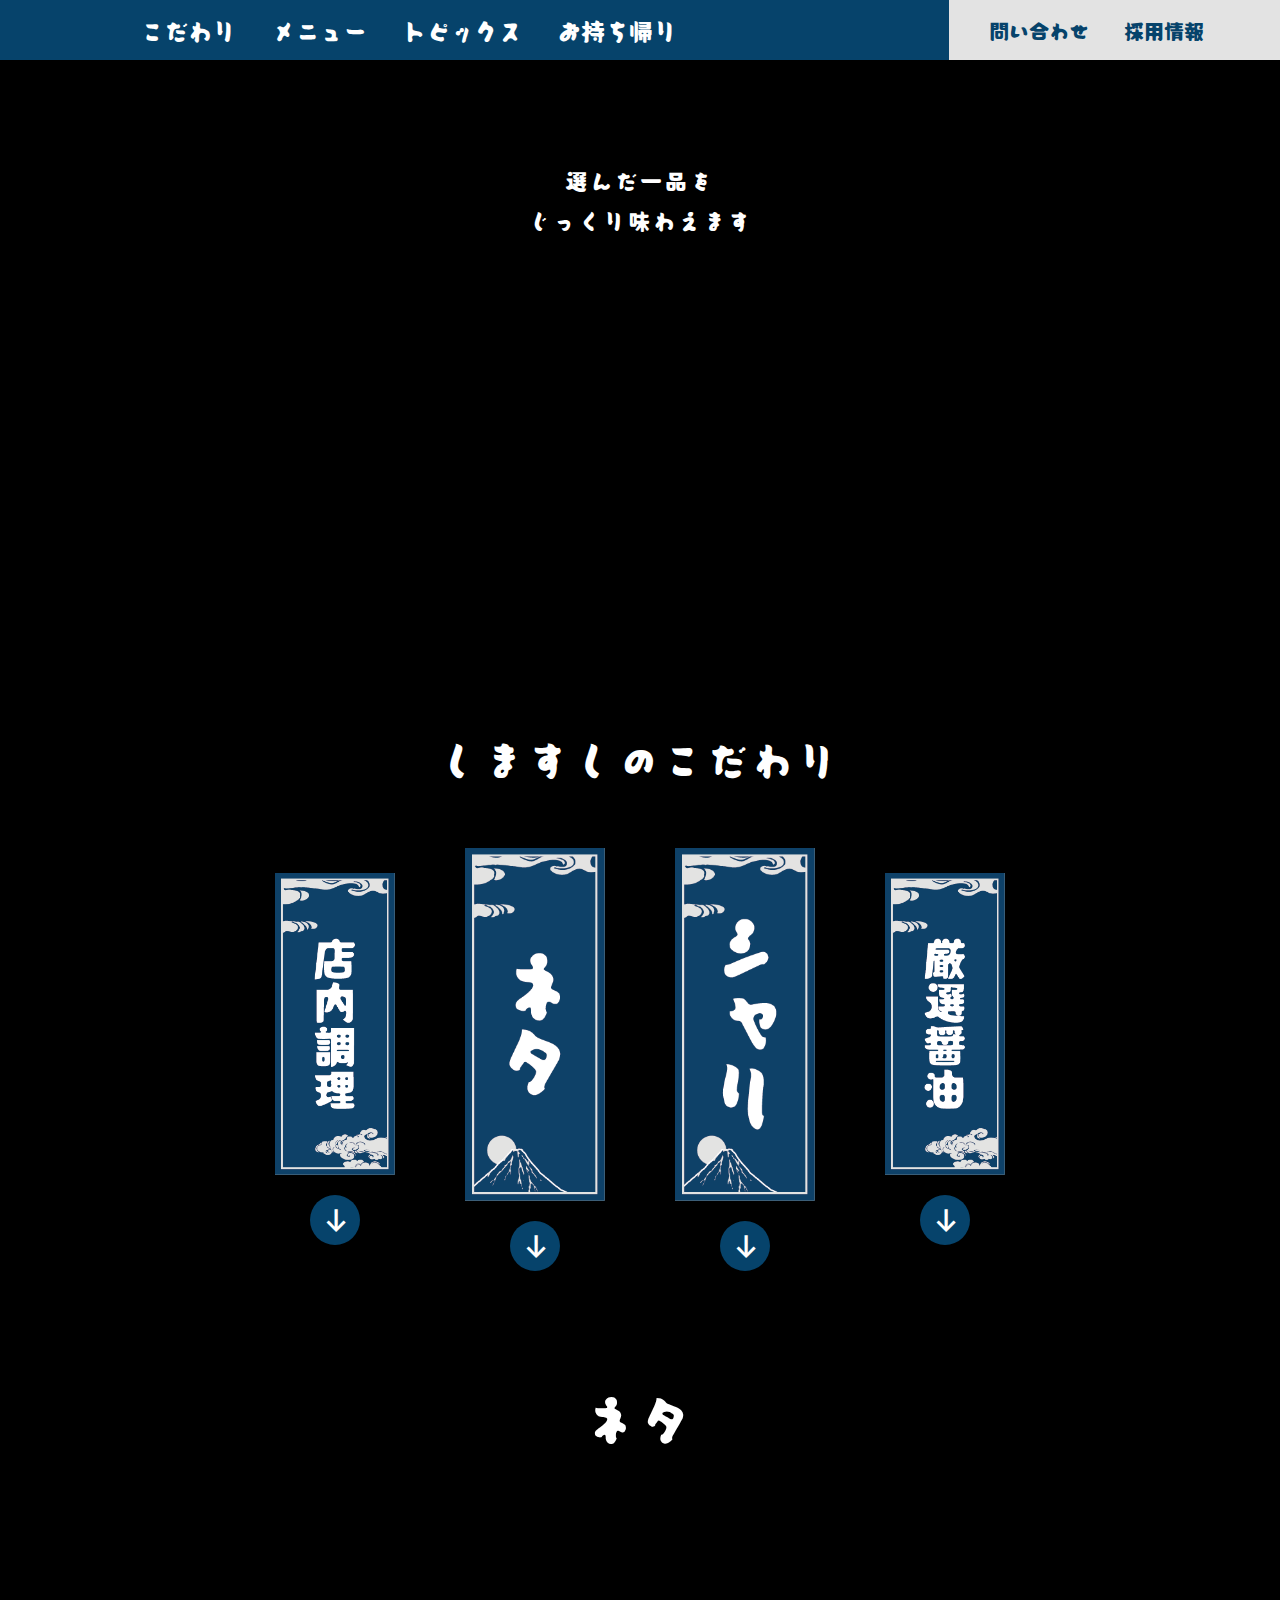
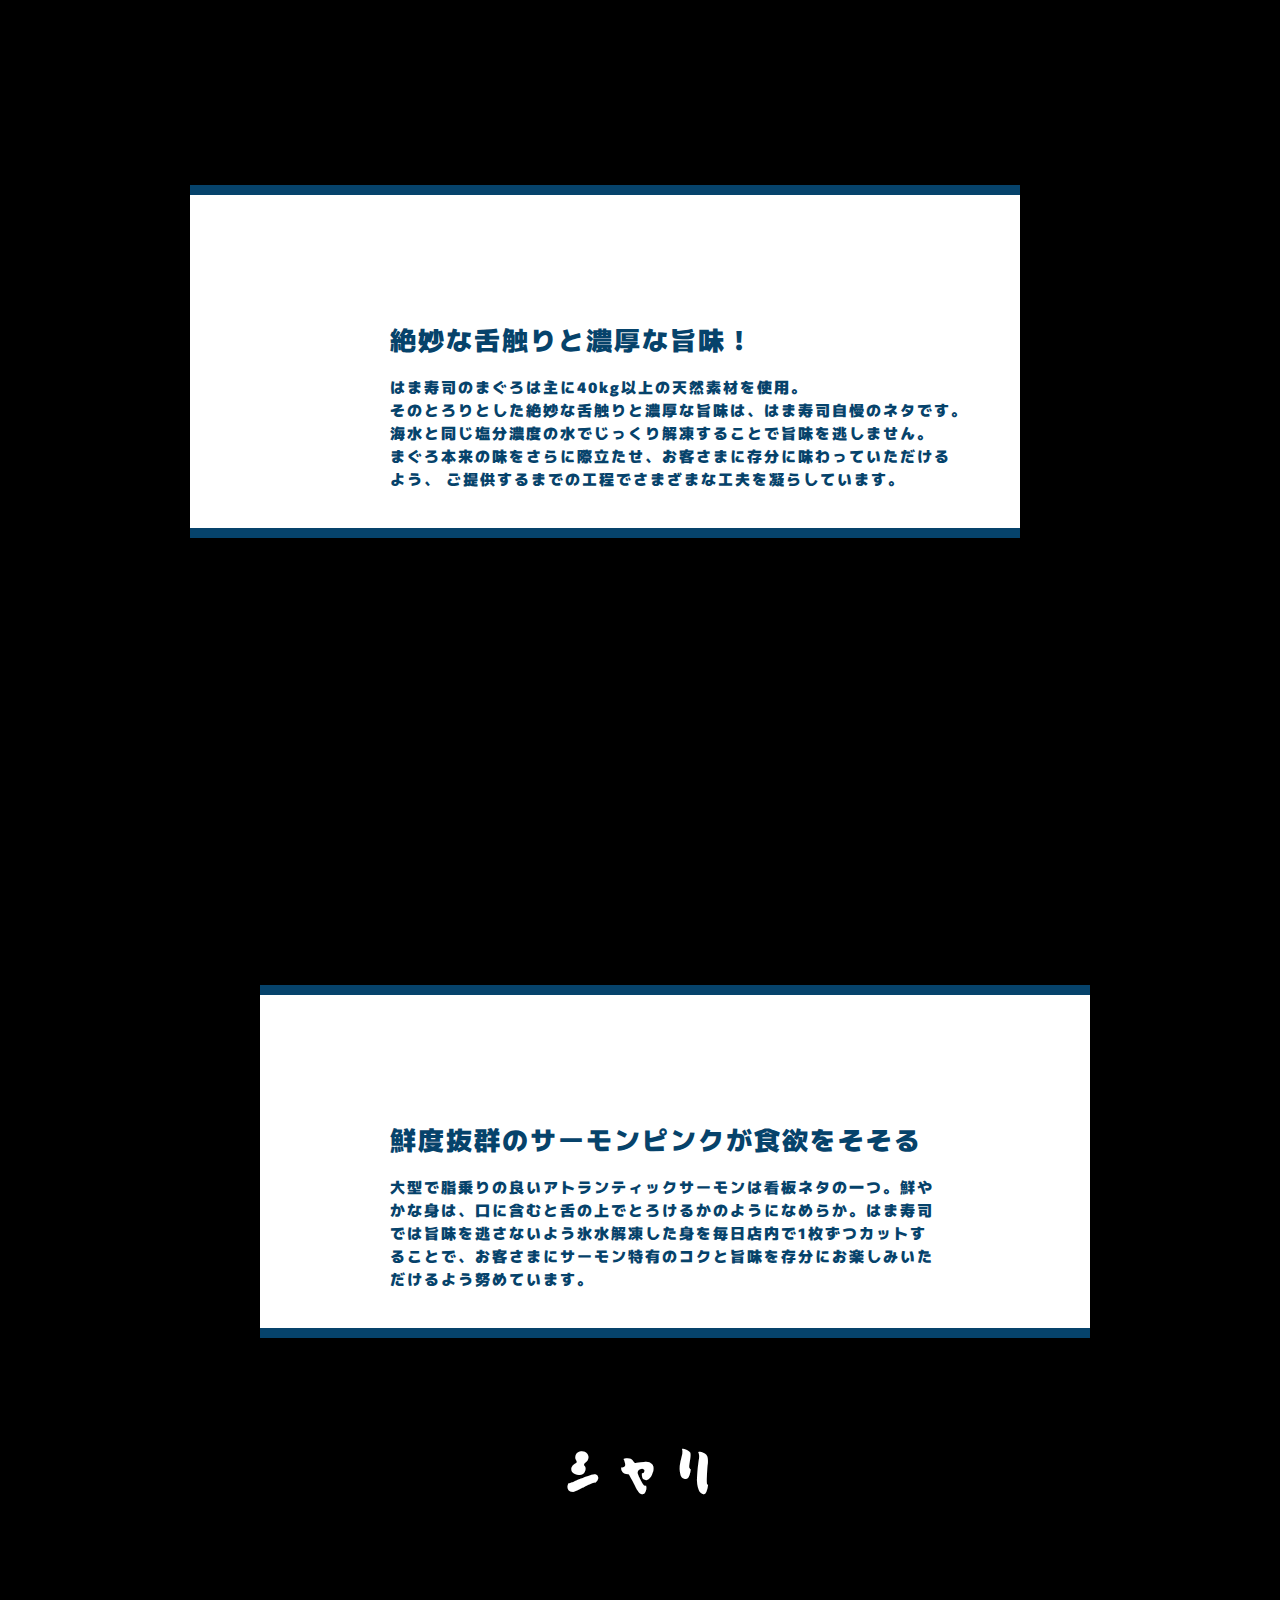
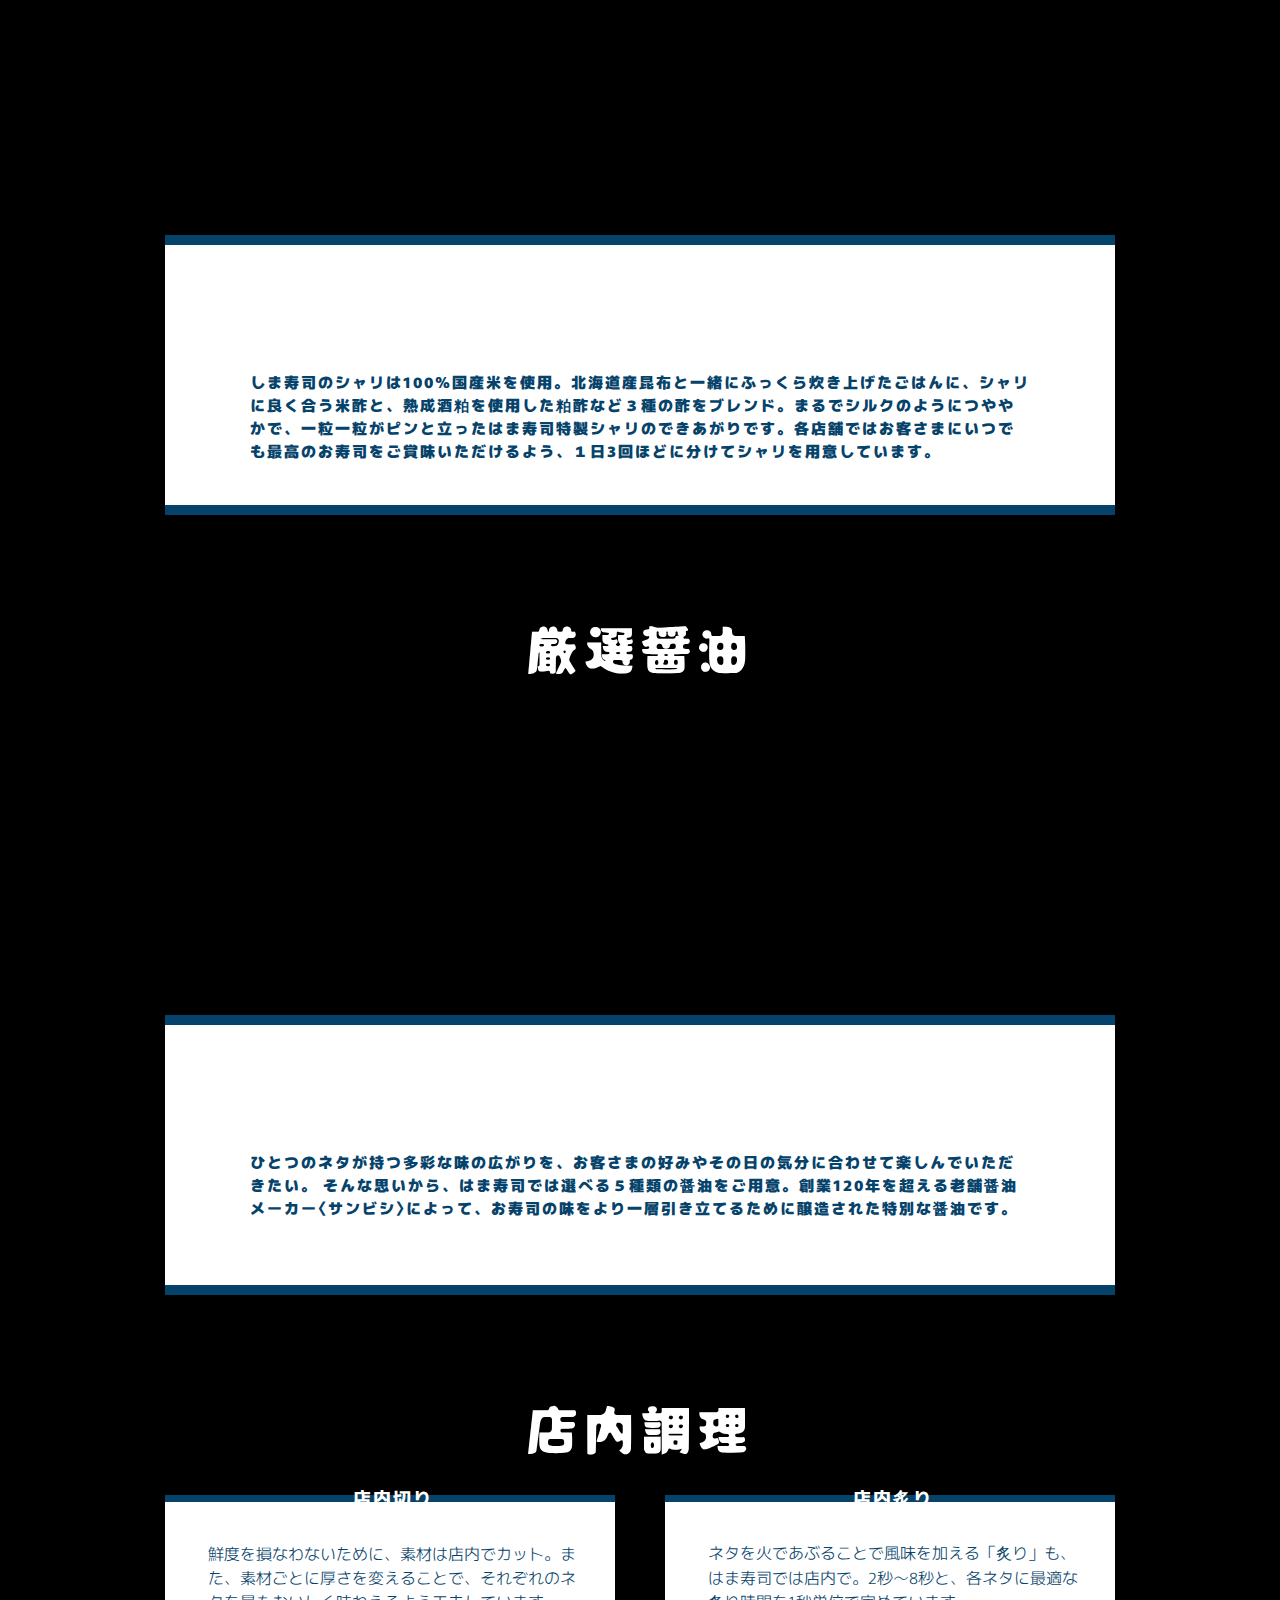
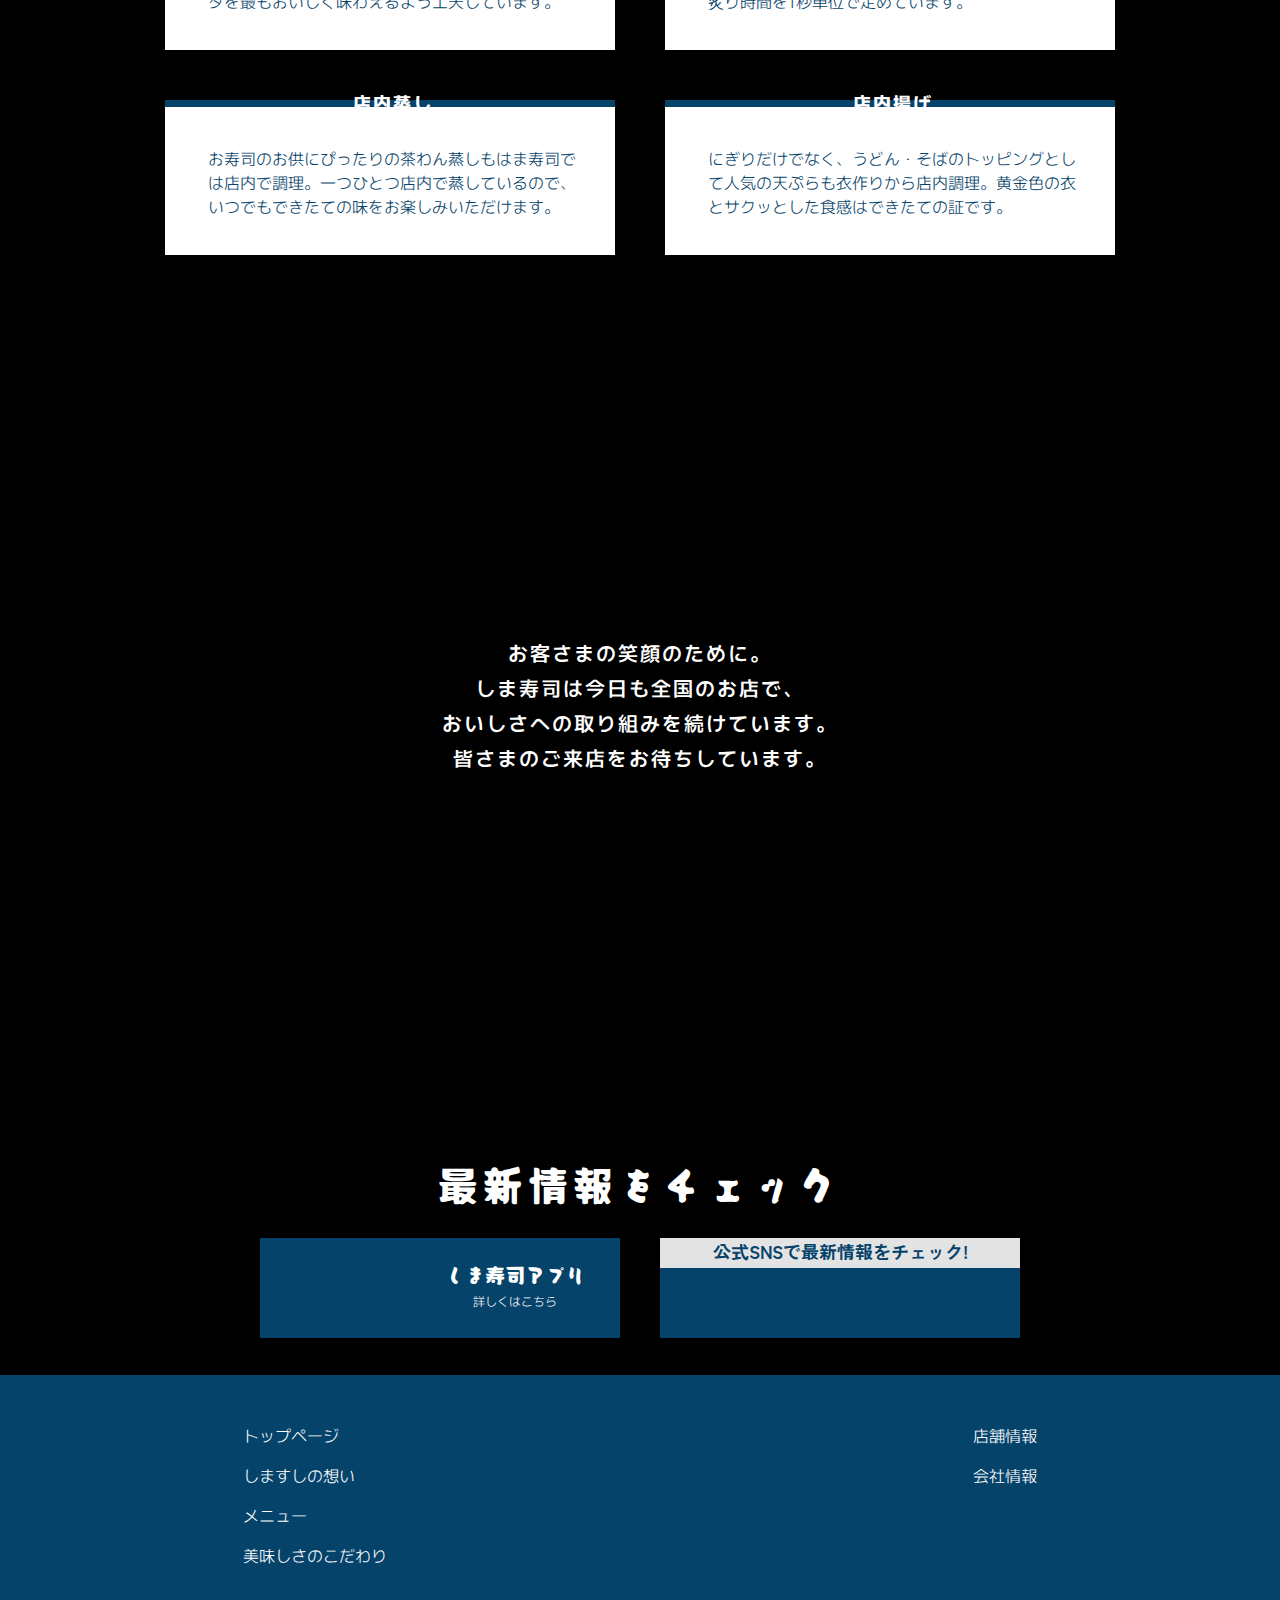
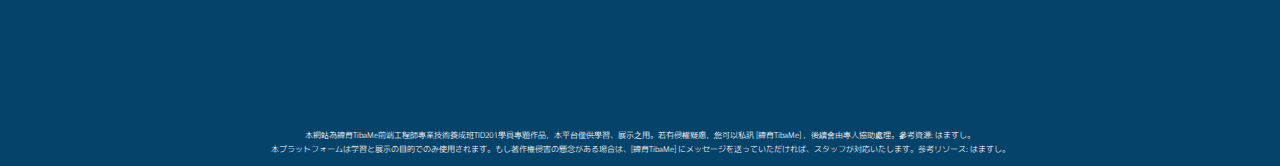
==== commit b76471ac: "about introduction sec rwd" ====
--- a/about.html
+++ b/about.html
@@ -67,283 +67,357 @@
       </nav>
     </header>
     <!-- --------------header---------------- -->
-    <!-- --------------mainImg---------------- -->
-
-    <div class="mainImg">
-      <div class="wrapper">
-        <div class="mainImgContent">
-          <div class="textElement1 textElement">
-            選んだ一品を<br />じっくり味わえます
-          </div>
-          <div class="textElement2 textElement">
-            新鮮なネタを<br />店舗に直送しています
-          </div>
-          <div class="textElement3 textElement">
-            シャリや醤油にも<br />
-            こだわります
-          </div>
-          <div class="textElement4 textElement">
-            店内調理でできたての美味しさを楽しめます<br />特別なお寿司の時間をお楽しみください
-          </div>
-        </div>
-        <img
-          src="./assets/kodawari/main1.png"
-          alt=""
-          class="img1 fade-img"
-          style="opacity: 1"
-        />
-        <img
-          src="./assets/kodawari/main2.png"
-          alt=""
-          class="img2 fade-img"
-          style="opacity: 0"
-        />
-        <img
-          src="./assets/kodawari/main3.png"
-          alt=""
-          class="img3 fade-img"
-          style="opacity: 0"
-        />
-        <img
-          src="./assets/kodawari/main4.png"
-          alt=""
-          class="img4 fade-img"
-          style="opacity: 0"
-        />
-        <img
-          src="./assets/kodawari/main5.png"
-          alt=""
-          class="img5 fade-img"
-          style="opacity: 0"
-        />
-      </div>
-    </div>
-
-    <!-- --------------kodawari---------------- -->
-
-    <div class="korawari">
-      <div class="wrapper">
-        <h1>しますしのこだわり</h1>
-
-        <div class="korawariContainer">
-          <div class="fourBox">
-            <div class="buttonDown">
-              <img
-                src="./assets/index/sec4_1.png"
-                alt=""
-                class="tennaicyouri"
-              />
-              <button>↓</button>
-            </div>
-            <div class="buttonDown">
-              <img src="./assets/index/sec4_2.png" alt="" class="neta" />
-              <button>↓</button>
-            </div>
-            <div class="buttonDown">
-              <img src="./assets/index/sec4_3.png" alt="" class="syari" />
-              <button>↓</button>
-            </div>
-            <div class="buttonDown">
-              <img src="./assets/index/sec4_4.png" alt="" class="syouyu" />
-              <button>↓</button>
-            </div>
-          </div>
-          <div class="fourBox hover">
-            <div class="buttonDown">
-              <img
-                src="./assets/index/sec4_1_hover.png"
-                alt=""
-                class="tennaicyouri"
-              />
-            </div>
-            <div class="buttonDown">
-              <img src="./assets/index/sec4_2_hover.png" alt="" class="neta" />
-            </div>
-            <div class="buttonDown">
-              <img src="./assets/index/sec4_3_hover.png" alt="" class="syari" />
-            </div>
-            <div class="buttonDown">
-              <img
-                src="./assets/index/sec4_4_hover.png"
-                alt=""
-                class="syouyu"
-              />
-            </div>
-          </div>
-        </div>
-      </div>
-    </div>
-
-    <!-- --------------introduction---------------- -->
-
-    <div class="introduction">
-      <h1>ネタ</h1>
-      <div class="introductionSec1">
-        <div class="introductionNeta">
-          <video src="./assets/kodawari/maguro.mp4" muted autoplay loop></video>
-          <div class="netaContainer">
-            <div class="netaContent">
-              <h4>絶妙な舌触りと濃厚な旨味！</h4>
+
+    <div class="bodyWrapper">
+      <!-- --------------mainImg---------------- -->
+
+      <div class="mainImg">
+        <div class="wrapper">
+          <div class="mainImgContent">
+            <div class="textElement1 textElement">
+              選んだ一品を<br />じっくり味わえます
+            </div>
+            <div class="textElement2 textElement">
+              新鮮なネタを<br />店舗に直送しています
+            </div>
+            <div class="textElement3 textElement">
+              シャリや醤油にも<br />
+              こだわります
+            </div>
+            <div class="textElement4 textElement">
+              店内調理でできたての美味しさを楽しめます<br />特別なお寿司の時間をお楽しみください
+            </div>
+          </div>
+          <img
+            src="./assets/kodawari/main1.png"
+            alt=""
+            class="img1 fade-img"
+            style="opacity: 1"
+          />
+          <img
+            src="./assets/kodawari/main2.png"
+            alt=""
+            class="img2 fade-img"
+            style="opacity: 0"
+          />
+          <img
+            src="./assets/kodawari/main3.png"
+            alt=""
+            class="img3 fade-img"
+            style="opacity: 0"
+          />
+          <img
+            src="./assets/kodawari/main4.png"
+            alt=""
+            class="img4 fade-img"
+            style="opacity: 0"
+          />
+          <img
+            src="./assets/kodawari/main5.png"
+            alt=""
+            class="img5 fade-img"
+            style="opacity: 0"
+          />
+        </div>
+      </div>
+
+      <!-- --------------kodawari---------------- -->
+
+      <div class="korawari">
+        <div class="wrapper">
+          <h1>しますしのこだわり</h1>
+
+          <div class="korawariContainer">
+            <div class="fourBox">
+              <div class="buttonDown">
+                <img
+                  src="./assets/index/sec4_1.png"
+                  alt=""
+                  class="tennaicyouri"
+                />
+                <button>↓</button>
+              </div>
+              <div class="buttonDown">
+                <img src="./assets/index/sec4_2.png" alt="" class="neta" />
+                <button>↓</button>
+              </div>
+              <div class="buttonDown">
+                <img src="./assets/index/sec4_3.png" alt="" class="syari" />
+                <button>↓</button>
+              </div>
+              <div class="buttonDown">
+                <img src="./assets/index/sec4_4.png" alt="" class="syouyu" />
+                <button>↓</button>
+              </div>
+            </div>
+            <div class="fourBox hover">
+              <div class="buttonDown">
+                <img
+                  src="./assets/index/sec4_1_hover.png"
+                  alt=""
+                  class="tennaicyouri"
+                />
+              </div>
+              <div class="buttonDown">
+                <img
+                  src="./assets/index/sec4_2_hover.png"
+                  alt=""
+                  class="neta"
+                />
+              </div>
+              <div class="buttonDown">
+                <img
+                  src="./assets/index/sec4_3_hover.png"
+                  alt=""
+                  class="syari"
+                />
+              </div>
+              <div class="buttonDown">
+                <img
+                  src="./assets/index/sec4_4_hover.png"
+                  alt=""
+                  class="syouyu"
+                />
+              </div>
+            </div>
+          </div>
+        </div>
+      </div>
+
+      <!-- --------------introduction---------------- -->
+
+      <div class="introduction">
+        <h1>ネタ</h1>
+        <div class="introductionSec1">
+          <div class="introductionNeta">
+            <video
+              src="./assets/kodawari/maguro.mp4"
+              muted
+              autoplay
+              loop
+            ></video>
+            <div class="netaContainer">
+              <div class="netaContent">
+                <h4>絶妙な舌触りと濃厚な旨味！</h4>
+                <div class="pContent">
+                  <p>はま寿司のまぐろは主に40kg以上の天然素材を使用。</p>
+                  <p>
+                    そのとろりとした絶妙な舌触りと濃厚な旨味は、はま寿司自慢のネタです。
+                  </p>
+                  <p>
+                    海水と同じ塩分濃度の水でじっくり解凍することで旨味を逃しません。
+                  </p>
+                  <p>
+                    まぐろ本来の味をさらに際立たせ、お客さまに存分に味わっていただける
+                  </p>
+                  <p>
+                    よう、
+                    ご提供するまでの工程でさまざまな工夫を凝らしています。
+                  </p>
+                </div>
+              </div>
+              <img
+                src="./assets/kodawari/sec2_maguro.png"
+                alt=""
+                class="maguro"
+              />
+              <img
+                src="./assets/kodawari/sec2_contentBg.png"
+                alt=""
+                class="pattenBg"
+              />
+
+              <img
+                src="./assets/mobile/kodawari/page2 png1-09.png"
+                alt=""
+                class="pattenBgMobile"
+              />
+            </div>
+          </div>
+        </div>
+
+        <div class="introductionSec2">
+          <div class="introductionNeta2">
+            <video
+              src="./assets/kodawari/salmon.mp4"
+              muted
+              autoplay
+              loop
+            ></video>
+            <div class="netaContainer2">
+              <div class="netaContent2">
+                <h4>鮮度抜群のサーモンピンクが食欲をそそる</h4>
+                <p>
+                  大型で脂乗りの良いアトランティックサーモンは看板ネタの一つ。鮮やかな身は、口に含むと舌の上でとろけるかのようになめらか。はま寿司では旨味を逃さないよう氷水解凍した身を毎日店内で1枚ずつカットすることで、お客さまにサーモン特有のコクと旨味を存分にお楽しみいただけるよう努めています。
+                </p>
+              </div>
+              <img
+                src="./assets/kodawari/sec2_samon.png"
+                alt=""
+                class="samon"
+              />
+              <img
+                src="./assets/kodawari/sec2_contentBg2.png"
+                alt=""
+                class="pattenBg"
+              />
+
+              <img
+                src="./assets/mobile/kodawari/page2 png2-10.png"
+                alt=""
+                class="pattenBgMobile2"
+              />
+            </div>
+          </div>
+        </div>
+      </div>
+
+      <!-- --------------introduction2--------------- -->
+
+      <div class="introduction2">
+        <h1>シャリ</h1>
+        <div class="introductionSyari">
+          <video src="./assets/kodawari/shari.mp4" muted autoplay loop></video>
+          <div class="syariContainer">
+            <div class="syariContent">
               <p>
-                はま寿司のまぐろは主に40kg以上の天然素材を使用。<br />そのとろりとした絶妙な舌触りと濃厚な旨味は、はま寿司自慢のネタです。<br />海水と同じ塩分濃度の水でじっくり解凍することで旨味を逃しません。<br />まぐろ本来の味をさらに際立たせ、お客さまに存分に味わっていただける<br />よう、
-                ご提供するまでの工程でさまざまな工夫を凝らしています。
+                しま寿司のシャリは100％国産米を使用。北海道産昆布と一緒にふっくら炊き上げたごはんに、シャリに良く合う米酢と、熟成酒粕を使用した粕酢など３種の酢をブレンド。まるでシルクのようにつややかで、一粒一粒がピンと立ったはま寿司特製シャリのできあがりです。各店舗ではお客さまにいつでも最高のお寿司をご賞味いただけるよう、１日3回ほどに分けてシャリを用意しています。
               </p>
             </div>
             <img
-              src="./assets/kodawari/sec2_maguro.png"
+              src="./assets/kodawari/sec2_contentBg3.png"
               alt=""
-              class="maguro"
+              class="syariBg"
             />
+
             <img
-              src="./assets/kodawari/sec2_contentBg.png"
+              src="./assets/mobile/kodawari/page2 png3-11.png"
               alt=""
-              class="pattenBg"
+              class="syariBgMobile"
             />
           </div>
         </div>
       </div>
 
-      <div class="introductionSec2">
-        <div class="introductionNeta2">
-          <video src="./assets/kodawari/salmon.mp4" muted autoplay loop></video>
-          <div class="netaContainer2">
-            <div class="netaContent2">
-              <h4>鮮度抜群のサーモンピンクが食欲をそそる</h4>
+      <div class="introduction2">
+        <h1>厳選醤油</h1>
+        <div class="introductionSyari">
+          <video
+            src="./assets/kodawari/soysouce.mp4"
+            muted
+            autoplay
+            loop
+          ></video>
+          <div class="syariContainer syariContainer2">
+            <div class="syariContent">
               <p>
-                大型で脂乗りの良いアトランティックサーモンは看板ネタの一つ。鮮やかな身は、口に含むと舌の上でとろけるかのようになめらか。はま寿司では旨味を逃さないよう氷水解凍した身を毎日店内で1枚ずつカットすることで、お客さまにサーモン特有のコクと旨味を存分にお楽しみいただけるよう努めています。
+                ひとつのネタが持つ多彩な味の広がりを、お客さまの好みやその日の気分に合わせて楽しんでいただきたい。
+                そんな思いから、はま寿司では選べる５種類の醤油をご用意。創業120年を超える老舗醤油メーカー〈サンビシ〉によって、お寿司の味をより一層引き立てるために醸造された特別な醤油です。
               </p>
             </div>
-            <img src="./assets/kodawari/sec2_samon.png" alt="" class="samon" />
             <img
-              src="./assets/kodawari/sec2_contentBg2.png"
+              src="./assets/kodawari/sec2_contentBg4.png"
               alt=""
-              class="pattenBg"
+              class="syariBg"
             />
-          </div>
-        </div>
-      </div>
-    </div>
-
-    <!-- --------------introduction2--------------- -->
-
-    <div class="introduction2">
-      <h1>シャリ</h1>
-      <div class="introductionSyari">
-        <video src="./assets/kodawari/shari.mp4" muted autoplay loop></video>
-        <div class="syariContainer">
-          <div class="syariContent">
+
+            <img
+              src="./assets/mobile/kodawari/page2 png4-12.png"
+              alt=""
+              class="syariBgMobile"
+            />
+          </div>
+        </div>
+      </div>
+
+      <!-- --------------cookInStore---------------- -->
+
+      <div class="cookInStore">
+        <h1>店内調理</h1>
+        <div class="cookInStoreContainer">
+          <div class="cutAndFireSec">
+            <div class="cut">
+              <div class="title">
+                <div class="titleContent">店内切り</div>
+                <img
+                  src="./assets/kodawari/sec3_h1Box.png"
+                  alt=""
+                  class="cuttitle"
+                />
+              </div>
+              <img src="./assets/kodawari/cyouriBg.png" alt="" class="cutBg" />
+              <div class="cutContent">
+                鮮度を損なわないために、素材は店内でカット。また、素材ごとに厚さを変えることで、それぞれのネタを最もおいしく味わえるよう工夫しています。
+              </div>
+            </div>
+
+            <div class="fire">
+              <div class="title">
+                <div class="titleContent">店内炙り</div>
+                <img
+                  src="./assets/kodawari/sec3_h1Box.png"
+                  alt=""
+                  class="firetitle"
+                />
+              </div>
+              <img src="./assets/kodawari/cyouriBg.png" alt="" class="fireBg" />
+              <div class="fireContent">
+                ネタを火であぶることで風味を加える「炙り」も、はま寿司では店内で。2秒～8秒と、各ネタに最適な炙り時間を1秒単位で定めています。
+              </div>
+            </div>
+          </div>
+
+          <div class="steamAndFriedSec">
+            <div class="steam">
+              <div class="title">
+                <div class="titleContent">店内蒸し</div>
+                <img
+                  src="./assets/kodawari/sec3_h1Box.png"
+                  alt=""
+                  class="steamtitle"
+                />
+              </div>
+              <img
+                src="./assets/kodawari/cyouriBg.png"
+                alt=""
+                class="steamBg"
+              />
+              <div class="steamContent">
+                お寿司のお供にぴったりの茶わん蒸しもはま寿司では店内で調理。一つひとつ店内で蒸しているので、いつでもできたての味をお楽しみいただけます。
+              </div>
+            </div>
+
+            <div class="fried">
+              <div class="title">
+                <div class="titleContent">店内揚げ</div>
+                <img
+                  src="./assets/kodawari/sec3_h1Box.png"
+                  alt=""
+                  class="friedtitle"
+                />
+              </div>
+              <img
+                src="./assets/kodawari/cyouriBg.png"
+                alt=""
+                class="friedBg"
+              />
+              <div class="friedContent">
+                にぎりだけでなく、うどん・そばのトッピングとして人気の天ぷらも衣作りから店内調理。黄金色の衣とサクッとした食感はできたての証です。
+              </div>
+            </div>
+          </div>
+        </div>
+      </div>
+
+      <!-- --------------finalImg---------------- -->
+
+      <div class="final">
+        <div class="finalBox">
+          <div class="finalContent">
             <p>
-              しま寿司のシャリは100％国産米を使用。北海道産昆布と一緒にふっくら炊き上げたごはんに、シャリに良く合う米酢と、熟成酒粕を使用した粕酢など３種の酢をブレンド。まるでシルクのようにつややかで、一粒一粒がピンと立ったはま寿司特製シャリのできあがりです。各店舗ではお客さまにいつでも最高のお寿司をご賞味いただけるよう、１日3回ほどに分けてシャリを用意しています。
+              お客さまの笑顔のために。<br />しま寿司は今日も全国のお店で、<br />おいしさへの取り組みを続けています。<br />皆さまのご来店をお待ちしています。
             </p>
           </div>
-          <img
-            src="./assets/kodawari/sec2_contentBg3.png"
-            alt=""
-            class="syariBg"
-          />
-        </div>
-      </div>
-    </div>
-
-    <div class="introduction2">
-      <h1>厳選醤油</h1>
-      <div class="introductionSyari">
-        <video src="./assets/kodawari/soysouce.mp4" muted autoplay loop></video>
-        <div class="syariContainer">
-          <div class="syariContent">
-            <p>
-              ひとつのネタが持つ多彩な味の広がりを、お客さまの好みやその日の気分に合わせて楽しんでいただきたい。
-              そんな思いから、はま寿司では選べる５種類の醤油をご用意。創業120年を超える老舗醤油メーカー〈サンビシ〉によって、お寿司の味をより一層引き立てるために醸造された特別な醤油です。
-            </p>
-          </div>
-          <img
-            src="./assets/kodawari/sec2_contentBg4.png"
-            alt=""
-            class="syariBg"
-          />
-        </div>
-      </div>
-    </div>
-
-    <!-- --------------cookInStore---------------- -->
-
-    <div class="cookInStore">
-      <h1>店内調理</h1>
-      <div class="cookInStoreContainer">
-        <div class="cutAndFireSec">
-          <div class="cut">
-            <div class="title">
-              <div class="titleContent">店内切り</div>
-              <img
-                src="./assets/kodawari/sec3_h1Box.png"
-                alt=""
-                class="cuttitle"
-              />
-            </div>
-            <img src="./assets/kodawari/cyouriBg.png" alt="" class="cutBg" />
-            <div class="cutContent">
-              鮮度を損なわないために、素材は店内でカット。また、素材ごとに厚さを変えることで、それぞれのネタを最もおいしく味わえるよう工夫しています。
-            </div>
-          </div>
-
-          <div class="fire">
-            <div class="title">
-              <div class="titleContent">店内炙り</div>
-              <img
-                src="./assets/kodawari/sec3_h1Box.png"
-                alt=""
-                class="firetitle"
-              />
-            </div>
-            <img src="./assets/kodawari/cyouriBg.png" alt="" class="fireBg" />
-            <div class="fireContent">
-              ネタを火であぶることで風味を加える「炙り」も、はま寿司では店内で。2秒～8秒と、各ネタに最適な炙り時間を1秒単位で定めています。
-            </div>
-          </div>
-        </div>
-
-        <div class="steamAndFriedSec">
-          <div class="steam">
-            <div class="title">
-              <div class="titleContent">店内蒸し</div>
-              <img
-                src="./assets/kodawari/sec3_h1Box.png"
-                alt=""
-                class="steamtitle"
-              />
-            </div>
-            <img src="./assets/kodawari/cyouriBg.png" alt="" class="steamBg" />
-            <div class="steamContent">
-              お寿司のお供にぴったりの茶わん蒸しもはま寿司では店内で調理。一つひとつ店内で蒸しているので、いつでもできたての味をお楽しみいただけます。
-            </div>
-          </div>
-
-          <div class="fried">
-            <div class="title">
-              <div class="titleContent">店内揚げ</div>
-              <img
-                src="./assets/kodawari/sec3_h1Box.png"
-                alt=""
-                class="friedtitle"
-              />
-            </div>
-            <img src="./assets/kodawari/cyouriBg.png" alt="" class="friedBg" />
-            <div class="friedContent">
-              にぎりだけでなく、うどん・そばのトッピングとして人気の天ぷらも衣作りから店内調理。黄金色の衣とサクッとした食感はできたての証です。
-            </div>
-          </div>
-        </div>
-      </div>
-    </div>
-
-    <!-- --------------finalImg---------------- -->
-
-    <div class="final">
-      <div class="finalBox">
-        <div class="finalContent">
-          <p>
-            お客さまの笑顔のために。<br />しま寿司は今日も全国のお店で、<br />おいしさへの取り組みを続けています。<br />皆さまのご来店をお待ちしています。
-          </p>
         </div>
       </div>
     </div>
--- a/css/about.css
+++ b/css/about.css
@@ -23,12 +23,21 @@
   margin-bottom: 30px;
 }
 
+.bodyWrapper {
+  max-width: 1440px;
+  margin: auto;
+}
+
 /* -------------mainImg--------------- */
+
+.mainImg {
+  margin-top: 60px;
+}
 
 .mainImg .wrapper {
   position: relative;
   /* height: 200vh; */
-  height: 579px;
+  height: 620px;
   margin-bottom: 50px;
 }
 
@@ -81,7 +90,7 @@
 /* -------------kodawari--------------- */
 
 .korawari .wrapper {
-  width: 1035px;
+  max-width: 1035px;
   height: 650px;
   /* background-color: #cdcdcd; */
   margin: auto;
@@ -212,6 +221,11 @@
 .netaContainer .pattenBg {
   width: 830px;
   position: absolute;
+  z-index: 1000;
+}
+
+.netaContainer .pattenBgMobile {
+  display: none;
 }
 
 .netaContent h4 {
@@ -228,6 +242,13 @@
   left: 200px;
 }
 
+.pContent {
+  position: absolute;
+  top: 180px;
+  left: 200px;
+  z-index: 110;
+}
+
 .netaContent p {
   color: #06436b;
   font-family: "Murecho", sans-serif;
@@ -236,11 +257,7 @@
   font-size: 15px;
   font-weight: 900;
   letter-spacing: 2px;
-  position: absolute;
   line-height: 23px;
-  z-index: 110;
-  top: 180px;
-  left: 200px;
 }
 
 /* --------introductionNeta2-------- */
@@ -281,6 +298,10 @@
 .netaContainer2 .pattenBg {
   width: 830px;
   position: absolute;
+}
+
+.pattenBgMobile2 {
+  display: none;
 }
 
 .netaContent2 h4 {
@@ -340,7 +361,6 @@
   height: 280px;
   background-color: #ffffff;
   position: absolute;
-
   top: 300px;
   border-top: #06436b solid 10px;
   border-bottom: #06436b solid 10px;
@@ -349,6 +369,10 @@
 .syariContainer .syariBg {
   width: 950px;
   position: absolute;
+}
+
+.syariContainer .syariBgMobile {
+  display: none;
 }
 
 .syariContent {
@@ -367,9 +391,7 @@
   position: absolute;
   line-height: 23px;
   z-index: 110;
-
   top: 125px;
-
   width: 780px;
 }
 
@@ -481,3 +503,560 @@
   line-height: 175%; /* 35px */
   letter-spacing: 2px;
 }
+
+/* -----------RWD------------- */
+
+@media screen and (max-width: 1024px) {
+  .mainImgContent {
+    top: 135px;
+  }
+  .mainImg .img1,
+  .mainImg .img2,
+  .mainImg .img3,
+  .mainImg .img4,
+  .mainImg .img5 {
+    top: 50px;
+  }
+
+  .mainImg .wrapper {
+    height: 570px;
+  }
+
+  /* ----------kodawari----------- */
+
+  .korawari .wrapper {
+    height: 610px;
+  }
+
+  .korawari {
+    width: 100%;
+    /* height: 800px; */
+  }
+
+  .korawari .fourBox {
+    max-width: 750px;
+  }
+
+  .neta,
+  .syari {
+    width: 130px;
+  }
+  .tennaicyouri,
+  .syouyu {
+    width: 110px;
+  }
+
+  /* ---------------introduction----------------- */
+
+  .introduction {
+    height: 1500px;
+  }
+
+  .introductionSec1 {
+    height: 700px;
+  }
+
+  .introduction h1 {
+    font-size: 40px;
+  }
+
+  .introductionNeta {
+    max-width: 800px;
+  }
+
+  .introductionNeta video {
+    width: 600px;
+  }
+
+  .netaContainer {
+    width: 730px;
+    height: 321px;
+    top: 270px;
+  }
+
+  .netaContainer .maguro {
+    width: 60px;
+    left: 51px;
+    top: 95px;
+  }
+
+  .netaContainer .pattenBg {
+    width: 730px;
+  }
+
+  .netaContent h4 {
+    top: 90px;
+    left: 130px;
+  }
+
+  .pContent {
+    top: 140px;
+    left: 130px;
+  }
+
+  /* --------introductionNeta2-------- */
+
+  .introduction2 {
+    height: 780px;
+  }
+
+  .introductionNeta2 {
+    max-width: 800px;
+  }
+  .introductionNeta2 video {
+    width: 600px;
+  }
+  .introductionNeta2 .netaContainer2 {
+    width: 730px;
+    height: 321px;
+    top: 270px;
+  }
+
+  .netaContainer2 .samon {
+    width: 60px;
+    right: 52px;
+    top: 100px;
+  }
+
+  .netaContainer2 .pattenBg {
+    width: 730px;
+  }
+
+  .netaContent2 h4 {
+    top: 90px;
+    left: 60px;
+  }
+
+  .netaContent2 p {
+    top: 140px;
+    left: 60px;
+  }
+
+  /* ------------introduction2------------ */
+  .introduction2 h1 {
+    font-size: 40px;
+  }
+
+  .introductionSyari video {
+    width: 600px;
+  }
+
+  .syariContainer {
+    top: 270px;
+    width: 850px;
+    height: 280px;
+  }
+
+  .syariContainer .syariBg {
+    width: 850px;
+  }
+
+  .syariContent p {
+    top: 100px;
+    width: 650px;
+  }
+
+  @media screen and (max-width: 768px) {
+    .mainImgContent {
+      top: 140px;
+    }
+
+    .mainImg .img1,
+    .mainImg .img2,
+    .mainImg .img3,
+    .mainImg .img4,
+    .mainImg .img5 {
+      top: 100px;
+    }
+
+    .mainImg .wrapper {
+      height: 440px;
+    }
+
+    /* ---------kodawari---------- */
+
+    .korawari .wrapper {
+      height: 570px;
+    }
+
+    .korawari {
+      width: 100%;
+    }
+    .korawari .wrapper h1 {
+      font-size: 36px;
+    }
+
+    .korawari .fourBox {
+      max-width: 650px;
+    }
+
+    .neta,
+    .syari {
+      width: 120px;
+    }
+    .tennaicyouri,
+    .syouyu {
+      width: 100px;
+    }
+
+    /* ---------------introduction----------------- */
+
+    .introduction {
+      height: 1400px;
+    }
+
+    .introductionSec1 {
+      height: 700px;
+    }
+
+    .introduction h1 {
+      font-size: 36px;
+    }
+
+    .introductionNeta {
+      max-width: 700px;
+    }
+
+    .introductionNeta video {
+      width: 530px;
+    }
+
+    .netaContainer {
+      width: 630px;
+      height: 280px;
+      top: 240px;
+      left: 30px;
+    }
+
+    .netaContainer .maguro {
+      width: 50px;
+      left: 44px;
+      top: 85px;
+    }
+
+    .netaContainer .pattenBg {
+      width: 630px;
+    }
+
+    .netaContent h4 {
+      top: 70px;
+      left: 110px;
+      font-size: 24px;
+    }
+
+    .pContent {
+      top: 120px;
+      left: 110px;
+    }
+
+    .netaContent p {
+      font-size: 12px;
+    }
+
+    /* --------introductionNeta2-------- */
+
+    .introduction2 {
+      height: 780px;
+    }
+
+    .introductionNeta2 {
+      max-width: 700px;
+    }
+    .introductionNeta2 video {
+      width: 530px;
+    }
+    .introductionNeta2 .netaContainer2 {
+      width: 630px;
+      height: 280px;
+      top: 240px;
+    }
+
+    .netaContainer2 .samon {
+      width: 50px;
+      right: 46px;
+      top: 90px;
+    }
+
+    .netaContainer2 .pattenBg {
+      width: 630px;
+    }
+
+    .netaContent2 h4 {
+      font-size: 24px;
+      top: 75px;
+      left: 30px;
+    }
+
+    .netaContent2 p {
+      top: 125px;
+      left: 30px;
+      font-size: 12px;
+      width: 500px;
+    }
+
+    /* ------------introduction2------------ */
+
+    .introduction2 {
+      height: 670px;
+    }
+
+    .introduction2 h1 {
+      font-size: 36px;
+    }
+
+    .introductionSyari video {
+      width: 530px;
+    }
+
+    .syariContainer {
+      top: 240px;
+      width: 700px;
+      height: 250px;
+    }
+
+    .syariContainer .syariBg {
+      width: 700px;
+      z-index: 1000;
+    }
+
+    .syariContent p {
+      top: 68px;
+      width: 530px;
+    }
+
+    @media screen and (max-width: 480px) {
+      .mainImg .wrapper {
+        height: 590px;
+      }
+
+      .mainImgContent {
+        line-height: 32px;
+        font-size: 20px;
+        top: 140px;
+      }
+
+      .mainImgContent .textElement4 {
+        font-size: 18px;
+        width: 250px;
+      }
+
+      .mainImg .img1,
+      .mainImg .img2,
+      .mainImg .img3,
+      .mainImg .img4,
+      .mainImg .img5 {
+        width: 110%;
+        left: -22px;
+        top: 170px;
+      }
+
+      .mainImg .wrapper {
+        height: 300px;
+      }
+
+      /* ----------kodawari---------- */
+
+      .korawari .wrapper {
+        height: 450px;
+      }
+
+      .korawari .wrapper h1 {
+        font-size: 32px;
+      }
+
+      .korawari .fourBox {
+        max-width: 380px;
+      }
+
+      .neta,
+      .syari {
+        width: 80px;
+      }
+      .tennaicyouri,
+      .syouyu {
+        width: 65px;
+      }
+
+      .korawariContainer .buttonDown button {
+        width: 35px;
+        height: 35px;
+        font-size: 24px;
+        padding-bottom: 5px;
+        padding-left: 1px;
+      }
+
+      /* ---------------introduction----------------- */
+
+      .introduction {
+        height: 1270px;
+      }
+
+      .introductionSec1 {
+        height: 630px;
+      }
+
+      .introduction h1 {
+        font-size: 32px;
+      }
+
+      .introductionNeta {
+        max-width: 400px;
+      }
+
+      .introductionNeta video {
+        width: 370px;
+      }
+
+      .netaContainer {
+        width: 370px;
+        height: 376px;
+        top: 155px;
+        left: 0px;
+
+        border-top: #06436b solid 7px;
+        border-bottom: #06436b solid 7px;
+      }
+
+      .netaContainer .maguro {
+        width: 50px;
+        left: 17.5px;
+        top: 80px;
+      }
+
+      .netaContainer .pattenBg {
+        display: none;
+      }
+
+      .netaContainer .pattenBgMobile {
+        width: 370px;
+        display: flex;
+        position: absolute;
+        top: 0px;
+        z-index: 1000;
+      }
+
+      .netaContent h4 {
+        top: 70px;
+        left: 70px;
+        font-size: 24px;
+        font-weight: 700px;
+        line-height: 30px;
+        width: 270px;
+      }
+
+      .pContent {
+        top: 140px;
+        left: 70px;
+        width: 280px;
+        z-index: 1200;
+      }
+
+      .netaContent p {
+        font-size: 14px;
+        line-height: 20px;
+      }
+
+      /* --------introductionNeta2-------- */
+
+      .introduction2 {
+        height: 780px;
+      }
+
+      .introductionNeta2 {
+        max-width: 400px;
+      }
+      .introductionNeta2 video {
+        width: 370px;
+      }
+      .introductionNeta2 .netaContainer2 {
+        width: 370px;
+        height: 352px;
+        top: 165px;
+
+        border-top: #06436b solid 7px;
+        border-bottom: #06436b solid 7px;
+      }
+
+      .netaContainer2 .samon {
+        width: 50px;
+        right: 26.5px;
+        top: 80px;
+      }
+
+      .netaContainer2 .pattenBg {
+        display: none;
+      }
+
+      .netaContainer2 .pattenBgMobile2 {
+        width: 370px;
+        display: flex;
+        position: absolute;
+        top: 0px;
+        z-index: 1000;
+      }
+
+      .netaContent2 h4 {
+        font-size: 24px;
+        top: 60px;
+        left: 15px;
+        font-size: 24px;
+        font-weight: 700;
+        line-height: 30px;
+        width: 270px;
+      }
+
+      .netaContent2 p {
+        top: 130px;
+        left: 15px;
+        font-size: 14px;
+        line-height: 20px;
+        width: 280px;
+        z-index: 1200;
+      }
+
+      /* ------------introduction2------------ */
+
+      .introduction2 {
+        height: 610px;
+      }
+
+      .introduction2 h1 {
+        font-size: 32px;
+      }
+
+      .introductionSyari video {
+        width: 370px;
+      }
+
+      .syariContainer {
+        top: 155px;
+        width: 420px;
+        height: 293px;
+        border-top: #06436b solid 7px;
+        border-bottom: #06436b solid 7px;
+      }
+
+      .introductionSyari .syariContainer.syariContainer2 {
+        height: 274px;
+      }
+
+      .syariContainer .syariBg {
+        display: none;
+      }
+
+      .syariContainer .syariBgMobile {
+        display: flex;
+        width: 420px;
+        position: absolute;
+        z-index: 1000;
+      }
+
+      .syariContent p {
+        font-size: 14px;
+        line-height: 20px;
+        width: 340px;
+        z-index: 1200;
+      }
+    }
+  }
+}
